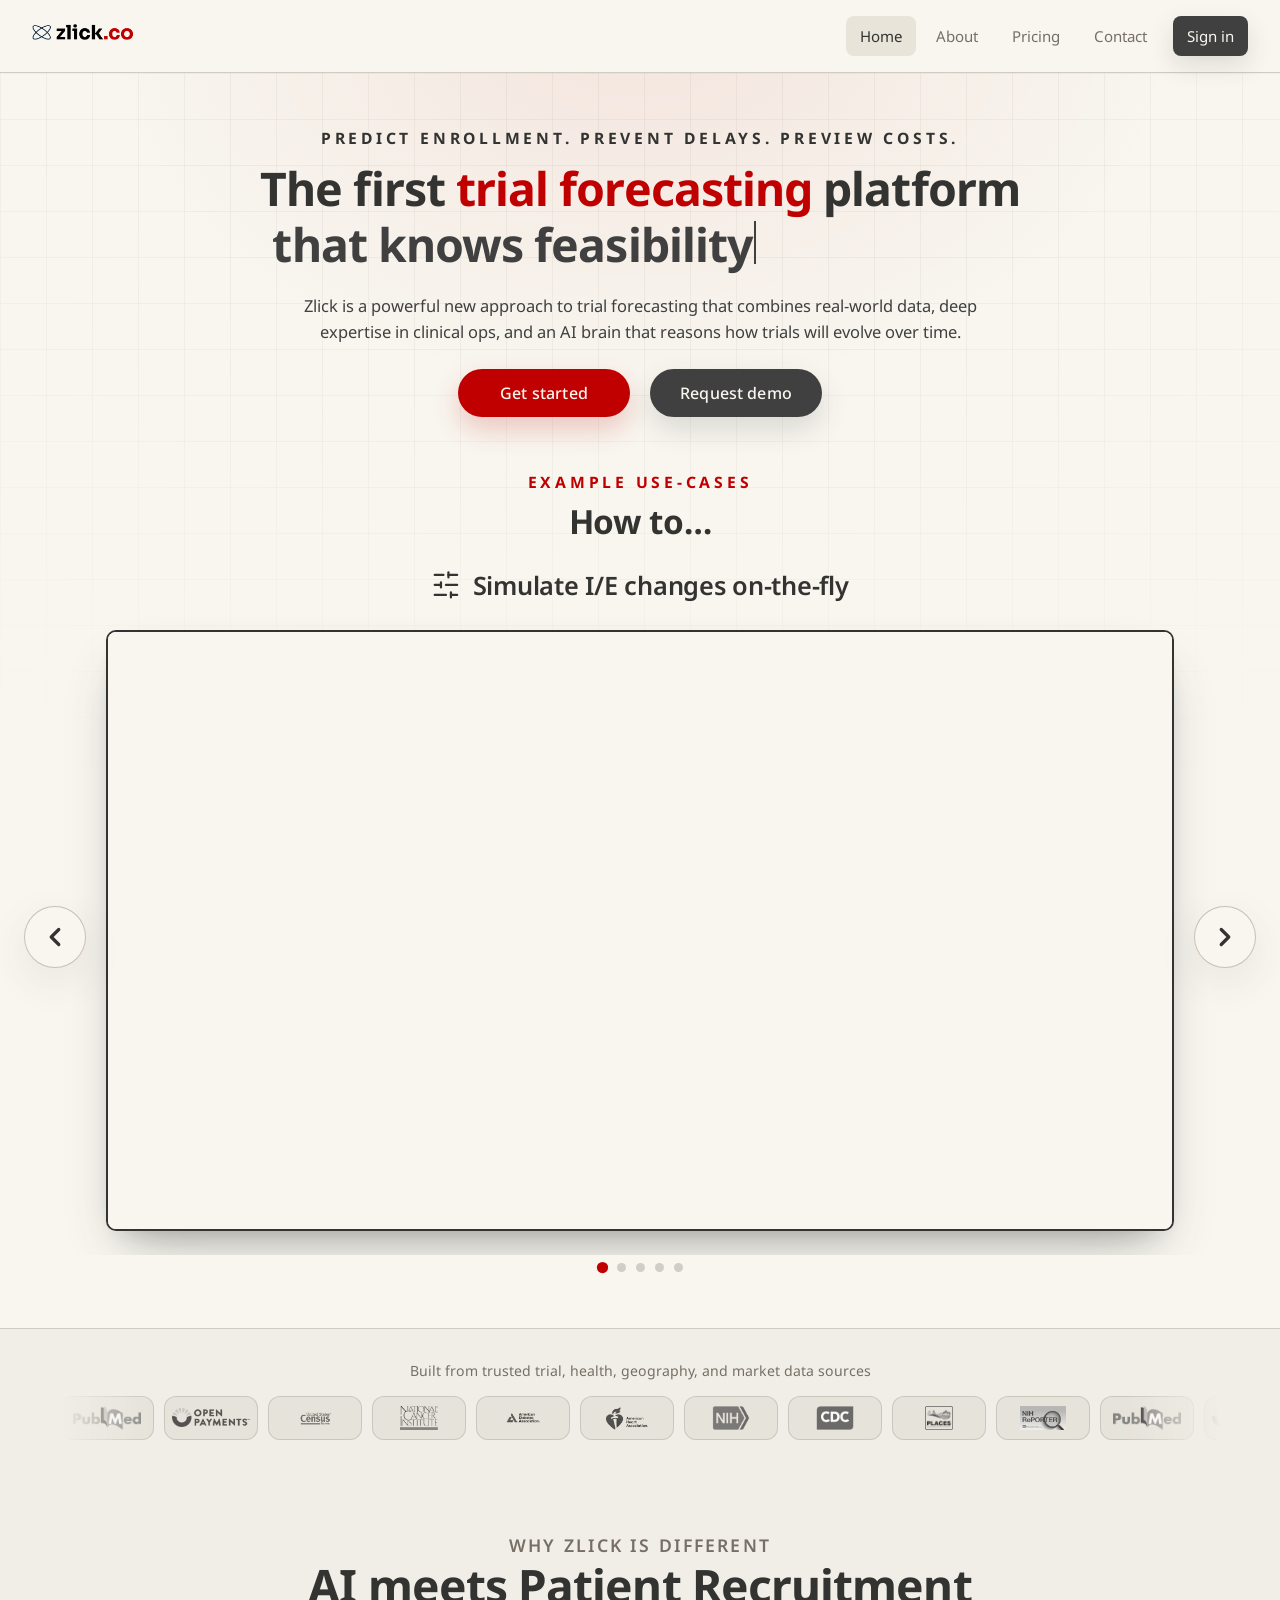
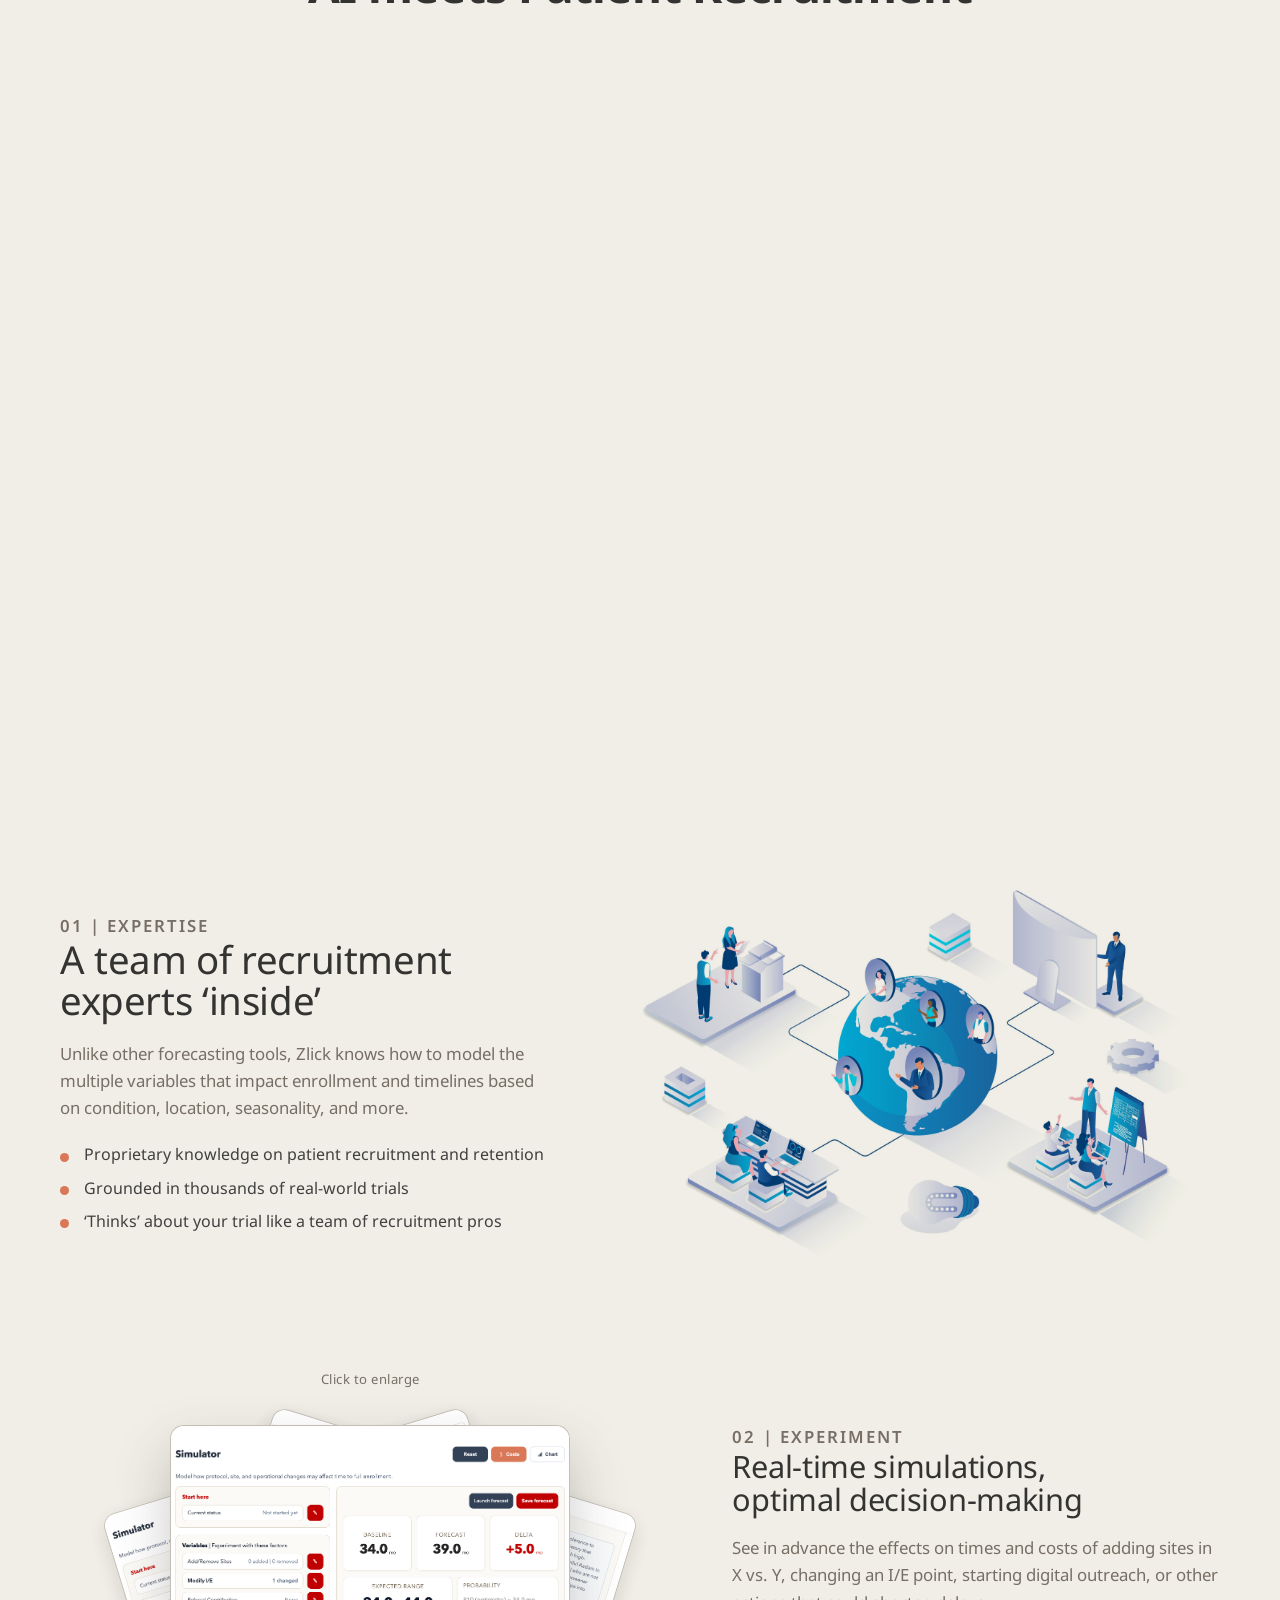
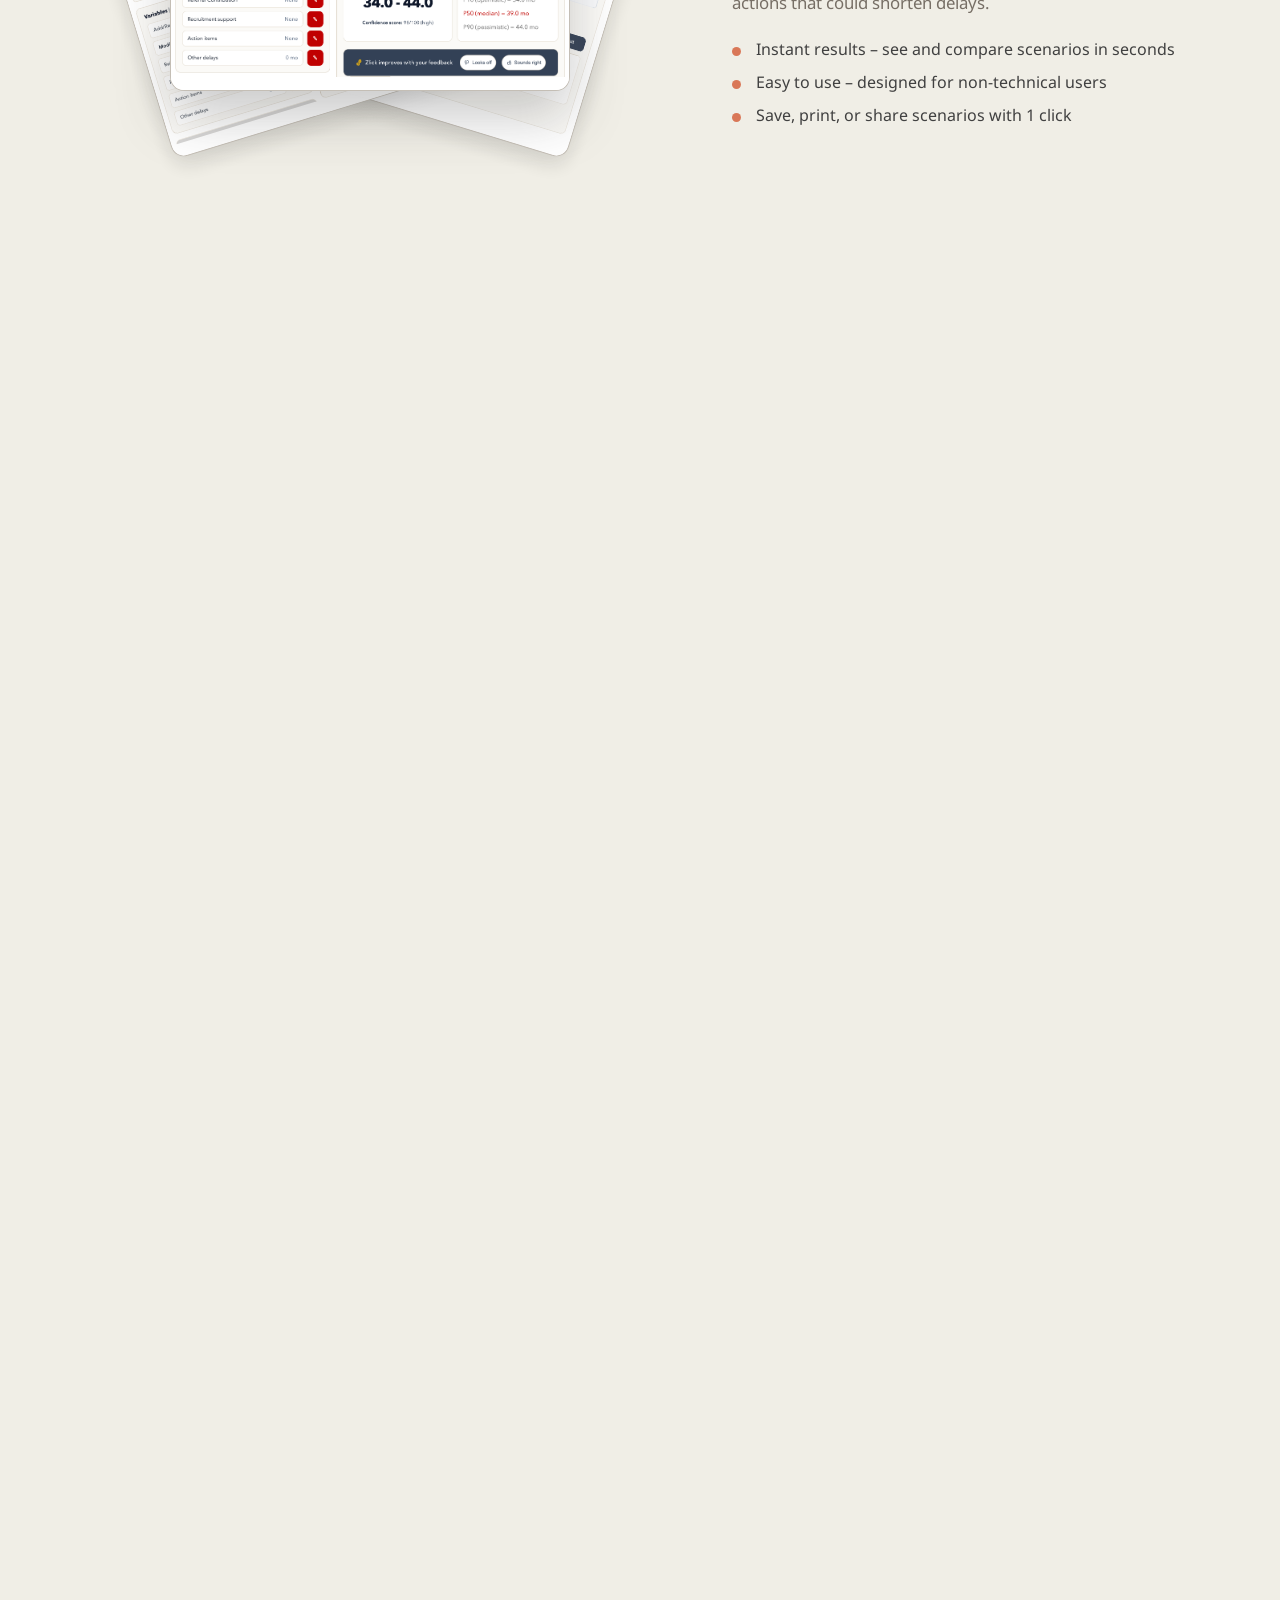
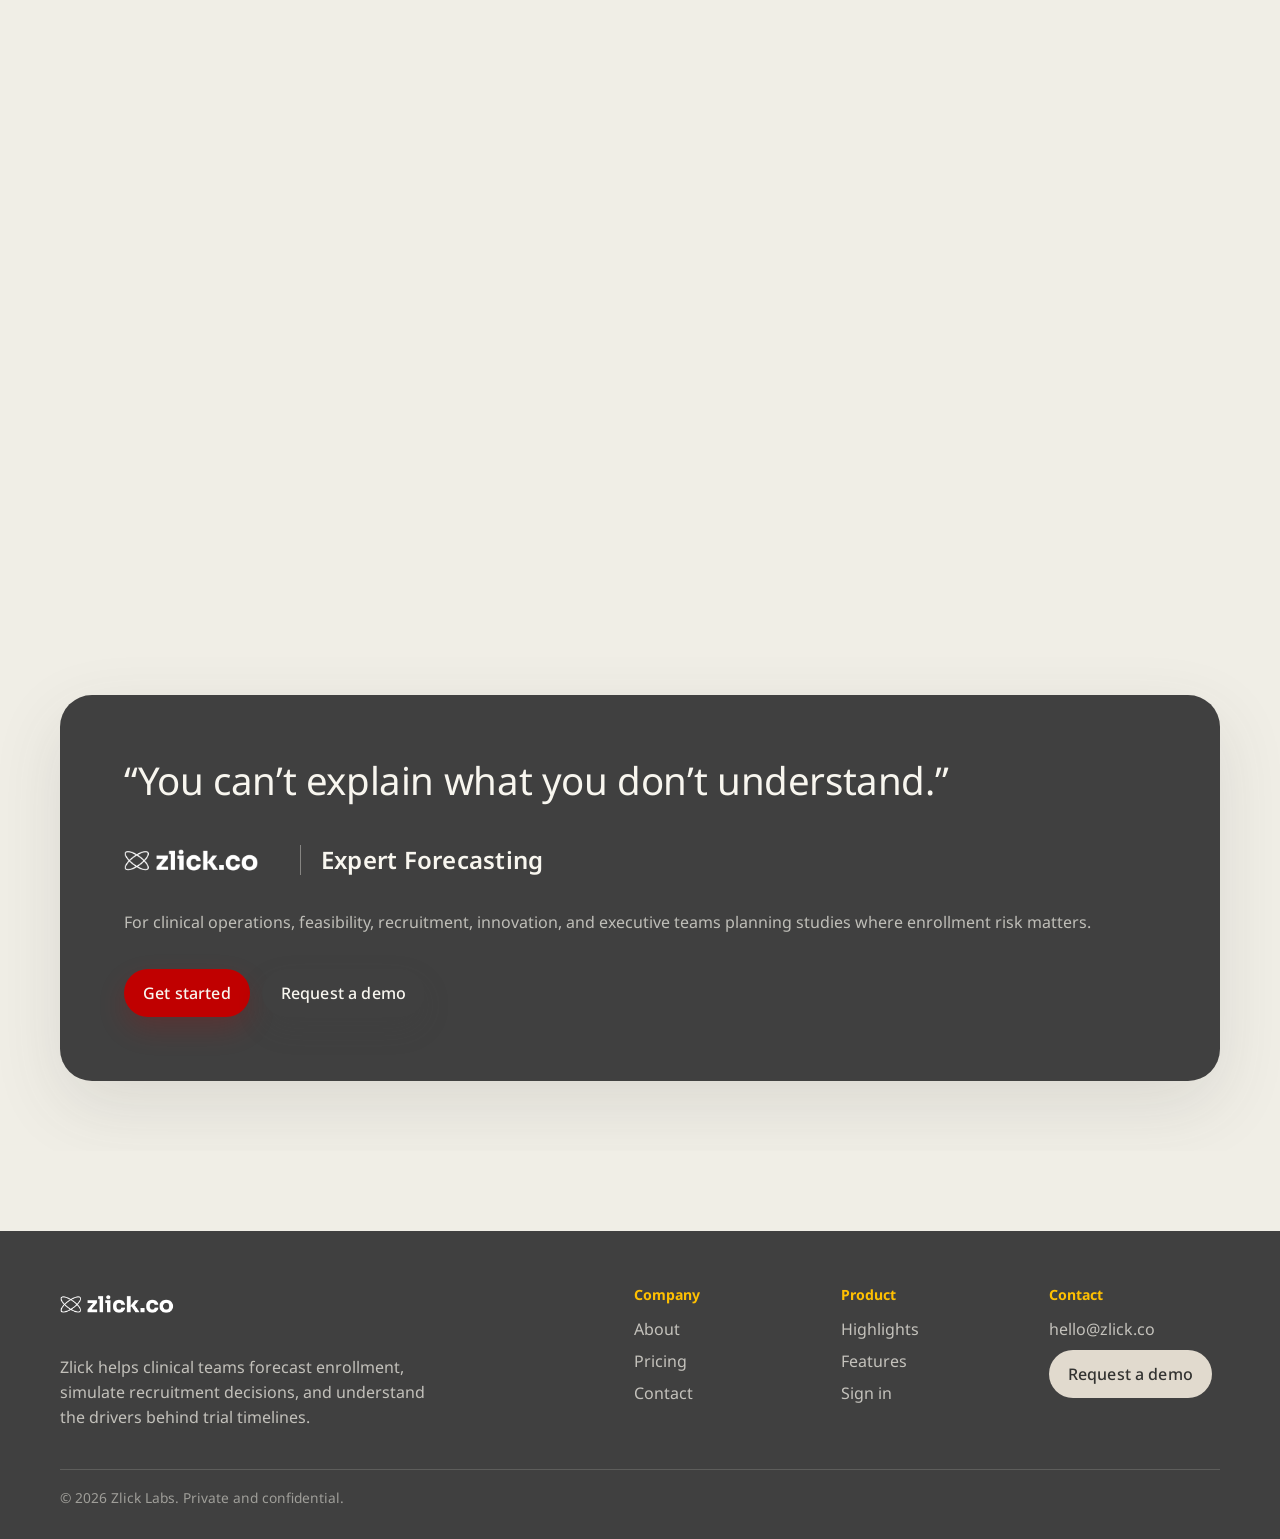
==== design-v2/index.html @ adf654f9 "Hero eyebrow: use dark text instead of crimson Scope the color override to .hero-top .eyebrow so the" ====
<!doctype html>
<html lang="en">
  <head>
    <meta charset="utf-8">
    <meta name="viewport" content="width=device-width, initial-scale=1">
    <title>Zlick | Clinical trial enrollment forecasting</title>
    <meta name="description" content="Zlick forecasts clinical trial enrollment with recruitment expertise, real-world data, AI reasoning, and rich month-by-month simulations.">
    <link rel="icon" type="image/png" href="../zlick-icon.png">
    <link rel="preconnect" href="https://fonts.googleapis.com">
    <link rel="preconnect" href="https://fonts.gstatic.com" crossorigin>
    <link href="https://fonts.googleapis.com/css2?family=Noto+Sans:wght@400;500;600;700&display=swap" rel="stylesheet">
    <link rel="stylesheet" href="styles.css?v=20260629c">
  </head>
  <body>
    <header class="site-header">
      <nav class="nav-shell" aria-label="Main navigation">
        <a class="brand-link" href="index.html" aria-label="Zlick home">
          <img src="../zlick-logo.png" alt="Zlick">
        </a>
        <button class="nav-toggle" type="button" aria-label="Open navigation" aria-expanded="false" data-nav-toggle>
          <span></span><span></span>
        </button>
        <div class="nav-links" data-nav-links>
          <a class="nav-link active" href="index.html">Home</a>
          <a class="nav-link" href="about.html">About</a>
          <a class="nav-link" href="pricing.html">Pricing</a>
          <a class="nav-link" href="contact.html">Contact</a>
          <a class="account-link" href="https://app.zlick.co">Sign in</a>
        </div>
      </nav>
    </header>

    <main class="page">
      <section class="hero">
        <div class="hero-layout">
          <div class="hero-top">
            <p class="eyebrow">Predict enrollment. Prevent delays. Preview costs.</p>
            <h1>
              <span>The first <span class="title-accent">trial forecasting</span> platform</span>
              <span>that knows <span class="type-rotate" data-type-words="feasibility,patient recruitment,site engagement,protocol design,clinical ops" aria-live="polite"></span></span>
            </h1>
            <p class="hero-subtitle">Zlick is a powerful new approach to trial forecasting that combines real-world data, deep expertise in clinical ops, and an AI brain that reasons how trials will evolve over time.</p>
            <div class="hero-actions">
              <a class="button" href="https://app.zlick.co/auth/signup">Get started</a>
              <button class="button button-secondary" type="button" data-open-demo>Request demo</button>
            </div>
          </div>

          <div class="hero-media hero-media--carousel">
            <p class="eyebrow hero-howto-eyebrow">Example use-cases</p>
            <p class="hero-howto">How to&hellip;</p>
            <div class="carousel" data-carousel>
              <button class="carousel-arrow carousel-arrow-prev" type="button" aria-label="Previous use case" data-carousel-prev>
                <svg viewBox="0 0 24 24" fill="none" stroke="currentColor" stroke-width="2" stroke-linecap="round" stroke-linejoin="round" aria-hidden="true"><path d="m15 18-6-6 6-6"></path></svg>
              </button>

              <div class="carousel-track" data-carousel-track>
                <article class="carousel-pane">
                  <h3 class="carousel-pane-title"><svg class="pane-title-icon" viewBox="0 0 24 24" fill="none" stroke="currentColor" stroke-width="1.8" stroke-linecap="round" stroke-linejoin="round" aria-hidden="true"><line x1="21" x2="14" y1="4" y2="4"/><line x1="10" x2="3" y1="4" y2="4"/><line x1="21" x2="12" y1="12" y2="12"/><line x1="8" x2="3" y1="12" y2="12"/><line x1="21" x2="16" y1="20" y2="20"/><line x1="12" x2="3" y1="20" y2="20"/><line x1="14" x2="14" y1="2" y2="6"/><line x1="8" x2="8" y1="10" y2="14"/><line x1="16" x2="16" y1="18" y2="22"/></svg>Simulate I/E changes on-the-fly</h3>
                  <div class="carousel-media carousel-media--filled">
                    <video class="carousel-video" muted loop playsinline preload="none">
                      <source src="../feature-howto-ie.mp4?v=1" type="video/mp4">
                    </video>
                  </div>
                </article>
                <article class="carousel-pane">
                  <h3 class="carousel-pane-title"><svg class="pane-title-icon" viewBox="0 0 24 24" fill="none" stroke="currentColor" stroke-width="1.8" stroke-linecap="round" stroke-linejoin="round" aria-hidden="true"><path d="M16 21v-2a4 4 0 0 0-4-4H6a4 4 0 0 0-4 4v2"/><circle cx="9" cy="7" r="4"/><path d="M22 21v-2a4 4 0 0 0-3-3.87"/><path d="M16 3.13a4 4 0 0 1 0 7.75"/></svg>Predict the eligible patient pool</h3>
                  <div class="carousel-media carousel-media--filled">
                    <video class="carousel-video" muted loop playsinline preload="none">
                      <source src="../feature-howto-patientpool.mp4?v=1" type="video/mp4">
                    </video>
                  </div>
                </article>
                <article class="carousel-pane">
                  <h3 class="carousel-pane-title"><svg class="pane-title-icon" viewBox="0 0 24 24" fill="none" stroke="currentColor" stroke-width="1.8" stroke-linecap="round" stroke-linejoin="round" aria-hidden="true"><circle cx="12" cy="12" r="10"/><path d="M16 8h-6a2 2 0 1 0 0 4h4a2 2 0 1 1 0 4H8"/><path d="M12 18V6"/></svg>Calculate and compare actions by ROI</h3>
                  <div class="carousel-media carousel-media--filled">
                    <video class="carousel-video" muted loop playsinline preload="none">
                      <source src="../feature-howto-roi.mp4?v=1" type="video/mp4">
                    </video>
                  </div>
                </article>
                <article class="carousel-pane">
                  <h3 class="carousel-pane-title"><svg class="pane-title-icon" viewBox="0 0 24 24" fill="none" stroke="currentColor" stroke-width="1.8" stroke-linecap="round" stroke-linejoin="round" aria-hidden="true"><path d="M2 12s3-7 10-7 10 7 10 7-3 7-10 7-10-7-10-7Z"/><circle cx="12" cy="12" r="3"/></svg>See who and where are your closest competitors</h3>
                  <div class="carousel-media carousel-media--filled">
                    <video class="carousel-video" muted loop playsinline preload="none">
                      <source src="../feature-howto-competitors.mp4?v=1" type="video/mp4">
                    </video>
                  </div>
                </article>
                <article class="carousel-pane">
                  <h3 class="carousel-pane-title"><svg class="pane-title-icon" viewBox="0 0 24 24" fill="none" stroke="currentColor" stroke-width="1.8" stroke-linecap="round" stroke-linejoin="round" aria-hidden="true"><path d="M4 14a1 1 0 0 1-.78-1.63l9.9-10.2a.5.5 0 0 1 .86.46l-1.92 6.02A1 1 0 0 0 13 10h7a1 1 0 0 1 .78 1.63l-9.9 10.2a.5.5 0 0 1-.86-.46l1.92-6.02A1 1 0 0 0 11 14z"/></svg>Get recommendations to prevent delays</h3>
                  <div class="carousel-media carousel-media--filled">
                    <video class="carousel-video" muted loop playsinline preload="none">
                      <source src="../feature-howto-recommend.mp4?v=1" type="video/mp4">
                    </video>
                  </div>
                </article>
              </div>

              <button class="carousel-arrow carousel-arrow-next" type="button" aria-label="Next use case" data-carousel-next>
                <svg viewBox="0 0 24 24" fill="none" stroke="currentColor" stroke-width="2" stroke-linecap="round" stroke-linejoin="round" aria-hidden="true"><path d="m9 18 6-6-6-6"></path></svg>
              </button>

              <div class="carousel-dots" role="tablist" aria-label="Use case navigation" data-carousel-dots></div>
            </div>
          </div>
        </div>
      </section>

      <section class="trusted-strip" aria-label="Data sources">
        <p class="trusted-label">Built from trusted trial, health, geography, and market data sources</p>
        <div class="logo-marquee">
          <div class="logo-track">
            <div class="logo-row">
              <div class="logo-item"><img src="../logos/image1.png" alt="Data source logo"></div>
              <div class="logo-item"><img src="../logos/image2.png" alt="Data source logo"></div>
              <div class="logo-item"><img src="../logos/image3.png" alt="Data source logo"></div>
              <div class="logo-item"><img src="../logos/image4.png" alt="Data source logo"></div>
              <div class="logo-item"><img src="../logos/image5.png" alt="Data source logo"></div>
              <div class="logo-item"><img src="../logos/image6.png" alt="Data source logo"></div>
              <div class="logo-item"><img src="../logos/image7.png" alt="Data source logo"></div>
              <div class="logo-item"><img src="../logos/image8.png" alt="Data source logo"></div>
              <div class="logo-item"><img src="../logos/image9.png" alt="Data source logo"></div>
              <div class="logo-item"><img src="../logos/image10.jpeg" alt="Data source logo"></div>
            </div>
            <div class="logo-row" aria-hidden="true">
              <div class="logo-item"><img src="../logos/image1.png" alt=""></div>
              <div class="logo-item"><img src="../logos/image2.png" alt=""></div>
              <div class="logo-item"><img src="../logos/image3.png" alt=""></div>
              <div class="logo-item"><img src="../logos/image4.png" alt=""></div>
              <div class="logo-item"><img src="../logos/image5.png" alt=""></div>
              <div class="logo-item"><img src="../logos/image6.png" alt=""></div>
              <div class="logo-item"><img src="../logos/image7.png" alt=""></div>
              <div class="logo-item"><img src="../logos/image8.png" alt=""></div>
              <div class="logo-item"><img src="../logos/image9.png" alt=""></div>
              <div class="logo-item"><img src="../logos/image10.jpeg" alt=""></div>
            </div>
          </div>
        </div>
      </section>

      <section class="section section-tight" id="highlights">
        <div class="section-heading center" data-reveal>
          <p class="eyebrow">Why Zlick is different</p>
          <h2>AI meets Patient Recruitment</h2>
        </div>
        <div class="highlight-grid">
          <article class="highlight-card" data-reveal>
            <span class="highlight-icon" aria-hidden="true">
              <svg viewBox="0 0 24 24" fill="none" stroke="currentColor" stroke-width="1.8" stroke-linecap="round" stroke-linejoin="round" focusable="false">
                <path d="M16.466 7.5C15.643 4.237 13.952 2 12 2 9.239 2 7 6.477 7 12s2.239 10 5 10c.342 0 .677-.069 1-.2"></path>
                <path d="m15.194 13.707 3.814 1.86-1.86 3.814"></path>
                <path d="M19 15.57c-1.804.885-4.274 1.43-7 1.43-5.523 0-10-2.239-10-5s4.477-5 10-5c4.838 0 8.873 1.718 9.8 4"></path>
              </svg>
            </span>
            <div>
              <h3>Zlick <em>learns</em></h3>
              <p>Zlick looks beyond historical and site data, to learn about all the factors that may influence completion times.</p>
            </div>
          </article>
          <article class="highlight-card" data-reveal>
            <span class="highlight-icon" aria-hidden="true">
              <svg viewBox="0 0 24 24" fill="none" stroke="currentColor" stroke-width="1.8" stroke-linecap="round" stroke-linejoin="round" focusable="false">
                <circle cx="12" cy="12" r="3"></circle>
                <path d="M19.4 15a1.65 1.65 0 0 0 .33 1.82l.06.06a2 2 0 0 1-2.83 2.83l-.06-.06a1.65 1.65 0 0 0-1.82-.33 1.65 1.65 0 0 0-1 1.51V21a2 2 0 0 1-4 0v-.09A1.65 1.65 0 0 0 9 19.4a1.65 1.65 0 0 0-1.82.33l-.06.06a2 2 0 0 1-2.83-2.83l.06-.06a1.65 1.65 0 0 0 .33-1.82 1.65 1.65 0 0 0-1.51-1H3a2 2 0 0 1 0-4h.09A1.65 1.65 0 0 0 4.6 9a1.65 1.65 0 0 0-.33-1.82l-.06-.06a2 2 0 0 1 2.83-2.83l.06.06a1.65 1.65 0 0 0 1.82.33H9a1.65 1.65 0 0 0 1-1.51V3a2 2 0 0 1 4 0v.09a1.65 1.65 0 0 0 1 1.51 1.65 1.65 0 0 0 1.82-.33l.06-.06a2 2 0 0 1 2.83 2.83l-.06.06a1.65 1.65 0 0 0-.33 1.82V9a1.65 1.65 0 0 0 1.51 1H21a2 2 0 0 1 0 4h-.09a1.65 1.65 0 0 0-1.51 1z"></path>
              </svg>
            </span>
            <div>
              <h3>Zlick <em>understands</em></h3>
              <p>Zlick processes the data with ClinOps &#8216;hat and goggles&#8217; for an expert assessment of each trial and its context.</p>
            </div>
          </article>
          <article class="highlight-card" data-reveal>
            <span class="highlight-icon" aria-hidden="true">
              <svg viewBox="0 0 24 24" fill="none" stroke="currentColor" stroke-width="1.8" stroke-linecap="round" stroke-linejoin="round" focusable="false">
                <path d="M12 5a3 3 0 1 0-5.997.125 4 4 0 0 0-2.526 5.77 4 4 0 0 0 .556 6.588A4 4 0 1 0 12 18Z"></path>
                <path d="M12 5a3 3 0 1 1 5.997.125 4 4 0 0 1 2.526 5.77 4 4 0 0 1-.556 6.588A4 4 0 1 1 12 18Z"></path>
                <path d="M15 13a4.5 4.5 0 0 1-3-4 4.5 4.5 0 0 1-3 4"></path>
                <path d="M17.599 6.5a3 3 0 0 0 .399-1.375"></path>
                <path d="M6.003 5.125A3 3 0 0 0 6.401 6.5"></path>
                <path d="M3.477 10.896a4 4 0 0 1 .585-.396"></path>
                <path d="M19.938 10.5a4 4 0 0 1 .585.396"></path>
                <path d="M6 18a4 4 0 0 1-1.967-.516"></path>
                <path d="M19.967 17.484A4 4 0 0 1 18 18"></path>
              </svg>
            </span>
            <div>
              <h3>Zlick <em>reasons</em></h3>
              <p>Zlick reasons about the mechanics of each trial to model how enrollment is most likely play out over time.</p>
            </div>
          </article>
          <article class="highlight-card" data-reveal>
            <span class="highlight-icon" aria-hidden="true">
              <svg viewBox="0 0 24 24" fill="none" stroke="currentColor" stroke-width="1.8" stroke-linecap="round" stroke-linejoin="round" focusable="false">
                <path d="m21.64 3.64-1.28-1.28a1.21 1.21 0 0 0-1.72 0L2.36 18.64a1.21 1.21 0 0 0 0 1.72l1.28 1.28a1.2 1.2 0 0 0 1.72 0L21.64 5.36a1.2 1.2 0 0 0 0-1.72Z"></path>
                <path d="m14 7 3 3"></path>
                <path d="M5 6v4"></path>
                <path d="M19 14v4"></path>
                <path d="M10 2v2"></path>
                <path d="M7 8H3"></path>
                <path d="M21 16h-4"></path>
                <path d="M11 3H9"></path>
              </svg>
            </span>
            <div>
              <h3>Zlick <em>simulates</em></h3>
              <p>See how long a trial will take and compare in advance the impact that different actions could have if implemented.</p>
            </div>
          </article>
        </div>
      </section>

      <section class="section" id="features">
        <div class="section-heading" data-reveal>
          <p class="eyebrow">Platform</p>
          <h2>A forecasting platform built around decisions that clinical ops teams actually make.</h2>
          <p>Zlick represents a new approach to trial forecasting, anchored on a deep understanding of how clinical trials operate in the real world and an AI engine that &#8216;reasons&#8217; how enrollment will evolve month by month.</p>
        </div>

        <div class="feature-stack">
          <article class="feature-row" data-reveal>
            <div class="feature-copy">
              <p class="eyebrow">01 | Expertise</p>
              <h3>A team of recruitment experts &#8216;inside&#8217;</h3>
              <p>Unlike other forecasting tools, Zlick knows how to model the multiple variables that impact enrollment and timelines based on condition, location, seasonality, and more.</p>
              <ul class="feature-list">
                <li>Proprietary knowledge on patient recruitment and retention</li>
                <li>Grounded in thousands of real-world trials</li>
                <li>&#8216;Thinks&#8217; about your trial like a team of recruitment pros</li>
              </ul>
            </div>
            <div class="visual-panel visual-panel--media">
              <img class="feature-media" src="../feature-expertise.jpg?v=2" alt="Isometric illustration of a connected global team around a data platform">
            </div>
          </article>

          <article class="feature-row reverse" data-reveal>
            <div class="feature-copy">
              <p class="eyebrow">02 | Experiment</p>
              <h3 class="feature-title--split">Real-time simulations,<br>optimal decision-making</h3>
              <p>See in advance the effects on times and costs of adding sites in X vs. Y, changing an I/E point, starting digital outreach, or other actions that could shorten delays.</p>
              <ul class="feature-list">
                <li>Instant results &#8211; see and compare scenarios in seconds</li>
                <li>Easy to use &#8211; designed for non-technical users</li>
                <li>Save, print, or share scenarios with 1 click</li>
              </ul>
            </div>
            <div class="visual-panel visual-panel--fan">
              <div class="card-fan" data-card-fan>
                <button class="fan-card" type="button" data-fan-card aria-label="Show forecast results">
                  <img src="../feature-sim-forecast.png?v=1" alt="Simulator forecast results: baseline, forecast, delta and probability range">
                </button>
                <button class="fan-card" type="button" data-fan-card aria-label="Show recruitment support options">
                  <img src="../feature-sim-recruitment.png?v=1" alt="Simulator recruitment-support activities with timing controls">
                </button>
                <button class="fan-card" type="button" data-fan-card aria-label="Show action item impact">
                  <img src="../feature-sim-action.png?v=1" alt="Selected action item with estimated months saved">
                </button>
              </div>
            </div>
          </article>

          <article class="feature-row" data-reveal>
            <div class="feature-copy">
              <p class="eyebrow">03 | Predict</p>
              <h3>More powerful than predictive analytics</h3>
              <p>Zlick reasons deeply about how enrollment is likely to evolve based on all the factors and data collected, then builds bottom-up, month-by-month completion forecasts.</p>
              <ul class="feature-list">
                <li>Unique Reasoning Graph, designed to model enrollment</li>
                <li>Powered by AI and trained in real-world clinical operations</li>
                <li>Clear, explainable results for full transparency</li>
              </ul>
            </div>
            <div class="visual-panel visual-panel--media">
              <img class="feature-media" src="../feature-predict.gif?v=1" alt="Animated visualization of Zlick's enrollment reasoning and forecasting">
            </div>
          </article>

          <article class="feature-row reverse" data-reveal>
            <div class="feature-copy">
              <p class="eyebrow">04 | Cost analysis</p>
              <h3>Evaluate actions based on their ROI</h3>
              <p>Zlick calculates in seconds the economic impact of delays &#8211;or time saved&#8211; that result from your trial&#8217;s setup and interventions.</p>
              <ul class="feature-list">
                <li>Simple user interface &#8211; no integrations or setup required.</li>
                <li>Compare the cost-benefit of implementing X vs. Y vs. Z vs&#8230;</li>
                <li>Compare any chosen scenario vs. not doing anything</li>
              </ul>
            </div>
            <div class="visual-panel visual-panel--fan">
              <div class="card-fan" data-card-fan>
                <button class="fan-card" type="button" data-fan-card aria-label="Show financial impact breakdown">
                  <img src="../feature-cost-financial.png?v=1" alt="Financial impact breakdown: direct costs, time costs, net result and savings vs. doing nothing">
                </button>
                <button class="fan-card" type="button" data-fan-card aria-label="Show enrollment forecast chart">
                  <img src="../feature-cost-chart.png?v=1" alt="Enrollment forecast chart projecting completion against target">
                </button>
              </div>
            </div>
          </article>

          <article class="feature-row" data-reveal>
            <div class="feature-copy">
              <p class="eyebrow">05 | Recommendations</p>
              <h3>Trial-specific ideas to prevent or fix delays</h3>
              <p>Zlick generates detailed action items designed to avoid or shorten trial delays, based on all data collected and deep, real-life patient recruitment expertise.</p>
              <ul class="feature-list">
                <li>Practical and detailed suggestions to improve enrollment</li>
                <li>Measurable results &#8211; see the impact of each action item</li>
                <li>Grounded on thousands of real-life clinical trials</li>
              </ul>
            </div>
            <div class="visual-panel visual-panel--fan">
              <div class="card-fan" data-card-fan>
                <button class="fan-card" type="button" data-fan-card aria-label="Show recommendations overview">
                  <img src="../feature-rec-1.png?v=1" alt="Recommendations: high-priority action items to shorten the trial timeline">
                </button>
                <button class="fan-card" type="button" data-fan-card aria-label="Show eligibility and referral recommendations">
                  <img src="../feature-rec-2.png?v=1" alt="Recommended actions for eligibility pre-screening and referral networks">
                </button>
                <button class="fan-card" type="button" data-fan-card aria-label="Show outreach and site recommendations">
                  <img src="../feature-rec-3.png?v=1" alt="Recommended actions for digital outreach and site performance">
                </button>
              </div>
            </div>
          </article>

          <article class="feature-row reverse" data-reveal>
            <div class="feature-copy">
              <p class="eyebrow">06 | Context</p>
              <h3>Zlick puts together the full picture</h3>
              <p>Zlick knows that many factors influence trial timelines, so it starts by gathering thousands of data points from trusted sources to build complete, canonical views of each trial.</p>
              <ul class="feature-list">
                <li>Insights on competitors, patient pool, sites, etc.</li>
                <li>Rich, downloadable interactive maps, charts, and tables</li>
                <li>All data sources clearly displayed for maximum transparency</li>
              </ul>
            </div>
            <div class="visual-panel visual-panel--fan">
              <div class="card-fan" data-card-fan>
                <button class="fan-card" type="button" data-fan-card aria-label="Show prevalence heatmap">
                  <img src="../feature-map.png?v=3" alt="US county-level condition prevalence heatmap with trial sites">
                </button>
                <button class="fan-card" type="button" data-fan-card aria-label="Show benchmark comparison">
                  <img src="../feature-benchmark.png?v=3" alt="Benchmark comparison of the trial versus peer studies">
                </button>
                <button class="fan-card" type="button" data-fan-card aria-label="Show trial site map">
                  <img src="../feature-sites.png?v=3" alt="Map of the trial sites across the US versus a comparator trial">
                </button>
              </div>
            </div>
          </article>
        </div>
      </section>

      <section class="section-tight">
        <div class="quote-band" data-reveal>
          <p>&#8220;You can&#8217;t explain what you don&#8217;t understand.&#8221;</p>
          <div class="quote-brandline">
            <a class="quote-brand" href="index.html" aria-label="Zlick home"><img src="../zlick-logo.png" alt="Zlick"></a>
            <span class="quote-divider" aria-hidden="true"></span>
            <span class="quote-brandline-text">Expert Forecasting</span>
          </div>
          <span class="quote-sub">For clinical operations, feasibility, recruitment, innovation, and executive teams planning studies where enrollment risk matters.</span>
          <div class="cta-row">
            <a class="button" href="https://app.zlick.co/auth/signup">Get started</a>
            <button class="button button-secondary" type="button" data-open-demo>Request a demo</button>
          </div>
        </div>
      </section>
    </main>

    <footer class="site-footer">
      <div class="footer-inner">
        <div>
          <img class="footer-logo" src="../zlick-logo.png" alt="Zlick">
          <p class="footer-copy">Zlick helps clinical teams forecast enrollment, simulate recruitment decisions, and understand the drivers behind trial timelines.</p>
        </div>
        <div class="footer-col">
          <h3>Company</h3>
          <a href="about.html">About</a>
          <a href="pricing.html">Pricing</a>
          <a href="contact.html">Contact</a>
        </div>
        <div class="footer-col">
          <h3>Product</h3>
          <a href="index.html#highlights">Highlights</a>
          <a href="index.html#features">Features</a>
          <a href="https://app.zlick.co">Sign in</a>
        </div>
        <div class="footer-col">
          <h3>Contact</h3>
          <span>hello@zlick.co</span>
          <button class="button button-soft" type="button" data-open-demo>Request a demo</button>
        </div>
      </div>
      <div class="footer-bottom">© 2026 Zlick Labs. Private and confidential.</div>
    </footer>

    <div class="lightbox" aria-hidden="true" data-lightbox>
      <button class="lightbox-close" type="button" aria-label="Close" data-lightbox-close>&times;</button>
      <img class="lightbox-img" src="" alt="" data-lightbox-img>
    </div>

    <div class="modal" aria-hidden="true" data-demo-modal>
      <div class="modal-card" role="dialog" aria-modal="true" aria-labelledby="demo-title">
        <div class="modal-head">
          <div>
            <h2 id="demo-title">Request a demo</h2>
            <p>Tell us a little about your team and we will follow up.</p>
          </div>
          <button class="modal-close" type="button" aria-label="Close" data-close-demo>×</button>
        </div>
        <div class="modal-body">
          <form class="contact-form" action="https://formspree.io/f/meellwpa" method="POST" data-demo-form>
            <input type="hidden" name="_subject" value="Zlick demo request">
            <div class="field-grid">
              <div class="field"><label for="modal-name">Name</label><input id="modal-name" name="name" required></div>
              <div class="field"><label for="modal-email">Email</label><input id="modal-email" type="email" name="email" required></div>
            </div>
            <div class="field-grid">
              <div class="field"><label for="modal-company">Company</label><input id="modal-company" name="company"></div>
              <div class="field"><label for="modal-topic">Topic</label><select id="modal-topic" name="topic"><option>Demo request</option><option>Product request</option><option>General feedback</option><option>Technical support</option><option>Other</option></select></div>
            </div>
            <div class="field"><label for="modal-message">Message</label><textarea id="modal-message" name="message" placeholder="Share trial type, team size, or what you would like to see."></textarea></div>
            <button class="button" type="submit">Send request</button>
          </form>
        </div>
      </div>
    </div>

    <script src="script.js?v=20260618w"></script>
  </body>
</html>
---- design-v2/styles.css ----
:root {
  --bg: #f0eee6;
  --bg-soft: #e7e2d8;
  --surface: #f8f6ef;
  --surface-strong: #e1dace;
  --ink: #333331;
  --muted: #776f66;
  --line: #c8c0b5;
  --dark: #404040;
  --dark-soft: #5c5954;
  --red: #c00000;
  --red-deep: #980000;
  --clay: #d97757;
  --gold: #ffc000;
  --radius: 18px;
  --radius-small: 12px;
  --shadow: 0 24px 70px rgba(64, 64, 64, 0.12);
  --shadow-soft: 0 14px 40px rgba(64, 64, 64, 0.09);
  --ease-out: cubic-bezier(0.23, 1, 0.32, 1);
  --font-display: "Noto Sans", "Segoe UI", system-ui, sans-serif;
  --font-body: "Noto Sans", "Segoe UI", system-ui, sans-serif;
}

* {
  box-sizing: border-box;
}

html {
  scroll-behavior: smooth;
}

body {
  margin: 0;
  background: var(--bg);
  color: var(--ink);
  font-family: var(--font-body);
  letter-spacing: 0;
  -webkit-font-smoothing: antialiased;
}

body.nav-open {
  overflow: hidden;
}

a {
  color: inherit;
}

button,
input,
select,
textarea {
  font: inherit;
}

.site-header {
  position: sticky;
  top: 0;
  z-index: 20;
  width: 100%;
  border-bottom: 1px solid rgba(193, 187, 178, 0.72);
  background: rgba(248, 246, 239, 0.96);
  backdrop-filter: blur(14px);
}

.nav-shell {
  width: min(1336px, calc(100vw - 64px));
  margin: 0 auto;
  min-height: 72px;
  display: flex;
  align-items: center;
  justify-content: space-between;
  gap: 24px;
}

.brand-link {
  display: inline-flex;
  align-items: center;
  gap: 10px;
  min-width: 0;
  text-decoration: none;
}

.brand-link img {
  width: 118px;
  height: auto;
  display: block;
}

.nav-links {
  display: flex;
  align-items: center;
  justify-content: flex-end;
  gap: 6px;
}

.nav-link,
.account-link {
  display: inline-flex;
  align-items: center;
  justify-content: center;
  min-height: 40px;
  padding: 0 14px;
  border-radius: 8px;
  text-decoration: none;
  color: var(--muted);
  font-size: 0.94rem;
  transition: color 160ms var(--ease-out), background-color 160ms var(--ease-out), transform 160ms var(--ease-out);
}

.nav-link:hover,
.nav-link.active {
  color: var(--ink);
  background: rgba(225, 218, 206, 0.68);
}

.account-link {
  margin-left: 6px;
  background: var(--dark);
  color: var(--surface);
  box-shadow: 0 10px 24px rgba(64, 64, 64, 0.14);
}

.account-link:hover {
  transform: translateY(-1px);
  background: #303030;
}

.nav-toggle {
  display: none;
  width: 42px;
  height: 42px;
  border: 0;
  border-radius: 999px;
  background: var(--dark);
  color: var(--surface);
  cursor: pointer;
}

.nav-toggle span {
  display: block;
  width: 18px;
  height: 2px;
  margin: 4px auto;
  border-radius: 99px;
  background: currentColor;
}

.page {
  overflow: hidden;
}

.section {
  width: min(1160px, calc(100vw - 32px));
  margin: 0 auto;
  padding: 96px 0;
}

.section-tight {
  padding: 70px 0;
}

.eyebrow {
  margin: 0 0 14px;
  color: var(--red);
  font-family: var(--font-body);
  font-weight: 600;
  font-size: 0.78rem;
  letter-spacing: 0.12em;
  text-transform: uppercase;
}

/* Hero top line — larger, heavier, wider tracking */
.hero-top .eyebrow {
  color: var(--ink);
  font-size: 0.98rem;
  font-weight: 700;
  letter-spacing: 0.24em;
}

.hero {
  position: relative;
  width: 100%;
  min-height: min(620px, calc(100dvh - 72px));
  border-bottom: 1px solid rgba(193, 187, 178, 0.72);
  background: var(--surface);
  overflow: hidden;
}

/* Faint analytics grid texture, masked to fade toward the edges */
.hero::before {
  content: "";
  position: absolute;
  inset: 0;
  z-index: 0;
  pointer-events: none;
  background-image:
    linear-gradient(rgba(64, 64, 64, 0.05) 1px, transparent 1px),
    linear-gradient(90deg, rgba(64, 64, 64, 0.05) 1px, transparent 1px);
  background-size: 46px 46px, 46px 46px;
  -webkit-mask-image: radial-gradient(115% 78% at 50% 0%, #000 32%, transparent 82%);
  mask-image: radial-gradient(115% 78% at 50% 0%, #000 32%, transparent 82%);
}

/* Soft brand glow behind the headline */
.hero::after {
  content: "";
  position: absolute;
  inset: 0;
  z-index: 0;
  pointer-events: none;
  background: radial-gradient(68% 48% at 50% -4%, rgba(192, 0, 0, 0.07), transparent 62%);
}

.hero-layout {
  position: relative;
  z-index: 1;
  width: min(1320px, calc(100vw - 64px));
  min-height: inherit;
  margin: 0 auto;
  display: flex;
  flex-direction: column;
  align-items: center;
  padding: 54px 0 56px;
}

.hero-top {
  position: relative;
  z-index: 2;
  max-width: 1140px;
  text-align: center;
  animation: rise-in 640ms var(--ease-out) both;
}

.hero h1 {
  margin: 0;
  font-family: var(--font-display);
  font-size: clamp(1.9rem, 3.8vw, 2.9rem);
  line-height: 1.12;
  font-weight: 700;
  letter-spacing: -0.02em;
}

.hero h1 > span {
  display: block;
  /* keep each line unbroken so the title stays exactly 2 lines on desktop,
     even for the longest rotating word ("Patient Recruitment").
     Use the child combinator so the nested .type-rotate / .type-caret
     spans stay inline rather than inheriting display:block. */
  white-space: nowrap;
}

.hero h1 > span + span {
  margin-top: 0.08em;
  color: var(--dark);
}

.title-accent {
  color: var(--red);
}

.type-rotate {
  color: inherit;
  /* reserve a fixed slot (widest word ~9.55em) and left-align the word so
     "that knows " stays anchored while the typed word/caret change width */
  display: inline-block;
  min-width: 10.2em;
  text-align: left;
  white-space: nowrap;
}

.type-rotate::after {
  content: "";
  display: inline-block;
  width: 0.05em;
  min-width: 2px;
  height: 0.92em;
  margin-left: 0.04em;
  background: currentColor;
  vertical-align: -0.05em;
  animation: type-caret-blink 1s steps(1) infinite;
}

@keyframes type-caret-blink {
  0%, 50% { opacity: 1; }
  50.01%, 100% { opacity: 0; }
}

@media (prefers-reduced-motion: reduce) {
  .type-rotate::after { animation: none; }
}

.hero-subtitle {
  margin: 22px auto 0;
  max-width: 960px;
  color: var(--dark);
  font-size: clamp(1.03rem, 1.2vw, 1.18rem);
  line-height: 1.58;
  text-wrap: balance;
}

.hero-note {
  margin: 18px 0 0;
  max-width: 640px;
  color: var(--muted);
  font-size: 1rem;
  line-height: 1.6;
}

.hero-actions {
  display: flex;
  align-items: center;
  justify-content: center;
  flex-wrap: wrap;
  gap: 20px;
  margin-top: 24px;
}

.hero-actions .button {
  min-width: 172px;
}

.cta-row {
  display: flex;
  align-items: center;
  flex-wrap: wrap;
  gap: 12px;
  margin-top: 34px;
}

.button {
  display: inline-flex;
  align-items: center;
  justify-content: center;
  min-height: 48px;
  padding: 0 19px;
  border: 0;
  border-radius: 999px;
  color: var(--surface);
  background: var(--red);
  text-decoration: none;
  font-weight: 500;
  letter-spacing: 0.01em;
  box-shadow: 0 12px 28px rgba(192, 0, 0, 0.2);
  cursor: pointer;
  transition: transform 160ms var(--ease-out), box-shadow 160ms var(--ease-out), background-color 160ms var(--ease-out);
}

.button:hover {
  transform: translateY(-1px);
  background: var(--red-deep);
  box-shadow: 0 16px 32px rgba(192, 0, 0, 0.24);
}

.button:active {
  transform: scale(0.98);
}

.button-secondary {
  color: var(--surface);
  background: var(--dark);
  box-shadow: 0 12px 28px rgba(64, 64, 64, 0.16);
}

.button-secondary:hover {
  background: #303030;
  box-shadow: 0 16px 32px rgba(64, 64, 64, 0.19);
}

.button-soft {
  color: var(--ink);
  background: var(--surface-strong);
  box-shadow: none;
}

.button-soft:hover {
  color: var(--surface);
  background: var(--dark);
}

.hero-media {
  position: relative;
  z-index: 1;
  width: min(100%, 1200px);
  margin-top: 54px;
  animation: rise-in 820ms var(--ease-out) 120ms both;
}

.hero-video-frame {
  position: relative;
  width: 100%;
  aspect-ratio: 16 / 9;
  border: 5px solid #ffffff;
  border-radius: 16px;
  overflow: hidden;
  background: #ffffff;
  box-shadow:
    0 0 0 1px rgba(64, 64, 64, 0.16),
    0 18px 40px -12px rgba(64, 64, 64, 0.30),
    0 48px 90px -32px rgba(64, 64, 64, 0.42);
  animation: float-y 7s ease-in-out infinite;
}

.hero-video-frame.is-playing {
  animation: none;
}

.hero-video {
  display: block;
  position: absolute;
  inset: 0;
  width: 100%;
  height: 100%;
  object-fit: cover;
}

.hero-poster {
  position: absolute;
  inset: 0;
  z-index: 2;
  width: 100%;
  height: 100%;
  object-fit: contain;
  background: #ffffff;
  transition: opacity 260ms var(--ease-out);
}

.hero-play {
  position: absolute;
  top: 50%;
  left: 50%;
  transform: translate(-50%, -50%);
  z-index: 3;
  display: inline-flex;
  align-items: center;
  justify-content: center;
  width: 92px;
  height: 92px;
  padding: 0;
  border: 0;
  border-radius: 50%;
  color: #ffffff;
  background: var(--red);
  box-shadow: 0 16px 36px rgba(192, 0, 0, 0.34);
  cursor: pointer;
  transition: transform 180ms var(--ease-out), background-color 180ms var(--ease-out), box-shadow 180ms var(--ease-out), opacity 220ms var(--ease-out);
}

.hero-play svg {
  width: 38px;
  height: 38px;
  margin-left: 4px;
}

.hero-play:hover {
  transform: translate(-50%, -50%) scale(1.06);
  background: var(--red-deep);
  box-shadow: 0 20px 44px rgba(192, 0, 0, 0.4);
}

.hero-play:active {
  transform: translate(-50%, -50%) scale(0.97);
}

.hero-video-frame.is-playing .hero-poster,
.hero-video-frame.is-playing .hero-play {
  opacity: 0;
  pointer-events: none;
}

@keyframes float-y {
  0%,
  100% {
    transform: translateY(0);
  }
  50% {
    transform: translateY(-12px);
  }
}

.trusted-strip {
  width: min(1160px, calc(100vw - 32px));
  margin: 0 auto;
  padding: 32px 0 4px;
}

.trusted-label {
  margin: 0 0 16px;
  text-align: center;
  color: var(--muted);
  font-size: 0.88rem;
}

.logo-marquee {
  overflow: hidden;
  mask-image: linear-gradient(to right, transparent, black 8%, black 92%, transparent);
  -webkit-mask-image: linear-gradient(to right, transparent, black 8%, black 92%, transparent);
}

.logo-track {
  display: flex;
  width: max-content;
  gap: 10px;
  animation: marquee 36s linear infinite;
}

/* pause the marquee on hover so a logo can be inspected */
.logo-marquee:hover .logo-track {
  animation-play-state: paused;
}

.logo-row {
  display: flex;
  gap: 10px;
}

.logo-item {
  width: 94px;
  height: 44px;
  display: flex;
  align-items: center;
  justify-content: center;
  padding: 7px 10px;
  border: 1px solid rgba(193, 187, 178, 0.72);
  border-radius: 12px;
  background: rgba(227, 223, 214, 0.75);
}

.logo-item img {
  max-width: 78px;
  max-height: 24px;
  width: auto;
  height: auto;
  object-fit: contain;
  filter: grayscale(1) contrast(1.04);
  opacity: 0.82;
  transition: filter 220ms var(--ease-out), opacity 220ms var(--ease-out);
}

.logo-item:hover img {
  filter: grayscale(0) contrast(1);
  opacity: 1;
}

.section-heading {
  max-width: 760px;
  margin-bottom: 34px;
}

.section-heading.center {
  margin-left: auto;
  margin-right: auto;
  text-align: center;
}

.section-heading h2,
.page-hero h1 {
  margin: 0;
  font-family: var(--font-display);
  font-weight: 400;
  font-size: clamp(2.2rem, 4vw, 4rem);
  line-height: 1.05;
  letter-spacing: -0.01em;
  text-wrap: balance;
}

.section-heading p,
.page-hero p {
  margin: 18px 0 0;
  color: var(--muted);
  font-size: 1.1rem;
  line-height: 1.58;
}

/* Match the hero headline treatment */
#highlights .section-heading {
  max-width: none;
}

#highlights .section-heading h2 {
  font-weight: 700;
  font-size: clamp(1.9rem, 3.6vw, 3.1rem);
  line-height: 1.12;
  letter-spacing: -0.02em;
  white-space: nowrap;
}

/* Keep the Platform title to 4 lines max */
#features .section-heading {
  max-width: 820px;
}

#features .section-heading h2 {
  font-size: clamp(2rem, 3.6vw, 3.5rem);
}

.highlight-grid {
  display: grid;
  grid-template-columns: repeat(4, minmax(0, 1fr));
  gap: 14px;
  align-items: stretch;
}

.highlight-card {
  min-height: 320px;
  display: flex;
  flex-direction: column;
  justify-content: flex-start;
  padding: 28px;
  border: 1px solid rgba(193, 187, 178, 0.88);
  border-radius: var(--radius);
  background: var(--surface);
  box-shadow: var(--shadow-soft);
  transition: transform 180ms var(--ease-out), box-shadow 180ms var(--ease-out), border-color 180ms var(--ease-out);
}

.highlight-card:hover {
  transform: translateY(-4px);
  border-color: rgba(217, 119, 87, 0.55);
  box-shadow: 0 24px 60px rgba(64, 64, 64, 0.13);
}

.highlight-icon {
  width: 48px;
  height: 48px;
  display: inline-flex;
  align-items: center;
  justify-content: center;
  border-radius: 14px;
  background: rgba(217, 119, 87, 0.14);
  color: var(--red);
}

.highlight-icon svg {
  width: 26px;
  height: 26px;
}

.highlight-card h3 {
  margin: 38px 0 0;
  font-family: var(--font-display);
  font-weight: 500;
  font-size: 1.42rem;
  line-height: 1.12;
}

.highlight-card h3 em {
  font-style: italic;
  font-weight: 700;
}

.highlight-card p {
  margin: 30px 0 0;
  color: var(--muted);
  line-height: 1.52;
  font-size: 0.98rem;
}

/* Use-case carousel */
/* Hero use-case carousel (light theme) */
.hero-media--carousel {
  width: 100%;
  max-width: none;
}

.hero-howto-eyebrow {
  margin: 0 0 10px;
  text-align: center;
  font-size: 0.98rem;
  font-weight: 700;
  letter-spacing: 0.24em;
}

.hero-howto {
  margin: 0 0 18px;
  text-align: center;
  font-family: var(--font-display);
  font-weight: 700;
  font-size: clamp(1.6rem, 2.6vw, 2.2rem);
  line-height: 1.12;
  letter-spacing: -0.01em;
  color: var(--ink);
}

.carousel {
  position: relative;
  width: min(1320px, calc(100vw - 64px));
  margin: 8px auto 0;
}

.carousel-track {
  display: flex;
  gap: 28px;
  overflow-x: auto;
  overflow-y: hidden;
  scroll-snap-type: x proximity;
  scrollbar-width: none;
  -ms-overflow-style: none;
  padding: 12px 4px 24px;
}

.carousel-track::-webkit-scrollbar {
  display: none;
}

.carousel-pane {
  flex: 0 0 auto;
  width: 100%;
  scroll-snap-align: center;
  display: flex;
  flex-direction: column;
}

.carousel-pane-title {
  margin: 0 0 30px;
  font-family: var(--font-display);
  font-weight: 600;
  font-size: clamp(1.26rem, 1.98vw, 1.8rem);
  line-height: 1.14;
  letter-spacing: -0.01em;
  text-align: center;
  color: var(--ink);
}

/* Unified line-icon set (inline SVG, consistent grid + stroke) */
.pane-title-icon {
  width: 1.18em;
  height: 1.18em;
  flex: none;
  vertical-align: -0.2em;
  margin-right: 0.45em;
  color: var(--ink);
}

.carousel-media {
  display: flex;
  align-items: center;
  justify-content: center;
  width: min(1240px, calc(100% - 140px));
  margin: 0 auto;
  aspect-ratio: 16 / 9;
  border: 2px solid var(--ink);
  border-radius: 10px;
  background: var(--surface);
  /* soft, layered drop shadow so the clip appears to float above the page */
  box-shadow:
    0 26px 50px -20px rgba(64, 64, 64, 0.45),
    0 10px 24px -16px rgba(64, 64, 64, 0.32);
}

.carousel-media-label {
  color: var(--muted);
  font-size: 0.9rem;
  letter-spacing: 0.04em;
  text-transform: uppercase;
}

.carousel-media--filled {
  background: #ffffff;
  overflow: hidden;
}

.carousel-video {
  width: 100%;
  height: 100%;
  object-fit: contain;
  display: block;
  background: var(--surface);
}

.carousel-arrow {
  position: absolute;
  top: calc(50% + 22px);
  transform: translateY(-50%);
  z-index: 3;
  width: 62px;
  height: 62px;
  display: inline-flex;
  align-items: center;
  justify-content: center;
  border: 1px solid rgba(193, 187, 178, 0.9);
  border-radius: 50%;
  background: var(--surface);
  color: var(--ink);
  box-shadow: var(--shadow-soft);
  cursor: pointer;
  transition: transform 160ms var(--ease-out), background-color 160ms var(--ease-out), color 160ms var(--ease-out);
}

.carousel-arrow svg {
  width: 30px;
  height: 30px;
  stroke-width: 2.6;
}

.carousel-arrow:hover {
  background: var(--dark);
  color: var(--surface);
}

.carousel-arrow:active {
  transform: translateY(-50%) scale(0.94);
}

.carousel-arrow-prev {
  left: -8px;
}

.carousel-arrow-next {
  right: -8px;
}

.carousel-dots {
  display: flex;
  justify-content: center;
  gap: 10px;
  margin-top: 8px;
}

.carousel-dot {
  width: 9px;
  height: 9px;
  padding: 0;
  border: 0;
  border-radius: 50%;
  background: rgba(64, 64, 64, 0.22);
  cursor: pointer;
  transition: background-color 200ms var(--ease-out), transform 200ms var(--ease-out);
}

.carousel-dot.is-active {
  background: var(--red);
  transform: scale(1.25);
}

.feature-stack {
  display: grid;
  gap: 86px;
}

.feature-row {
  display: grid;
  grid-template-columns: minmax(0, 0.88fr) minmax(0, 1.12fr);
  gap: 52px;
  align-items: center;
}

.feature-row.reverse {
  grid-template-columns: minmax(0, 1.12fr) minmax(0, 0.88fr);
}

.feature-row.reverse .feature-copy {
  order: 2;
}

/* Give row 4 (Experiment) a wider copy column so its two-line title fits */
@media (min-width: 981px) {
  #features .feature-row:nth-of-type(4) {
    grid-template-columns: minmax(0, 1fr) minmax(0, 1fr);
  }
}

.feature-copy h3 {
  margin: 0;
  max-width: 620px;
  font-family: var(--font-display);
  font-weight: 400;
  font-size: clamp(1.9rem, 3vw, 3rem);
  line-height: 1.08;
  letter-spacing: -0.01em;
  text-wrap: balance;
}

/* Feature #2: title is hard-split at the comma; size it down so each half
   fits the (narrower) copy column on one line across the 2-column range. */
.feature-copy h3.feature-title--split {
  font-size: clamp(1.7rem, 2.4vw, 2.6rem);
  text-wrap: nowrap;
}

.feature-copy p {
  margin: 18px 0 0;
  max-width: 620px;
  color: var(--muted);
  font-size: 1.05rem;
  line-height: 1.62;
}

.feature-list {
  display: grid;
  gap: 10px;
  margin: 22px 0 0;
  padding: 0;
  list-style: none;
}

.feature-list li {
  position: relative;
  padding-left: 24px;
  color: var(--dark);
  line-height: 1.45;
}

.feature-list li::before {
  content: "";
  position: absolute;
  left: 0;
  top: 0.58em;
  width: 9px;
  height: 9px;
  border-radius: 999px;
  background: var(--clay);
}

.visual-panel {
  min-height: 420px;
  border: 1px solid rgba(193, 187, 178, 0.88);
  border-radius: 28px;
  background:
    linear-gradient(145deg, rgba(248, 246, 239, 0.92), rgba(225, 218, 206, 0.9)),
    var(--surface-strong);
  box-shadow: var(--shadow-soft);
  overflow: hidden;
  position: relative;
}

.visual-panel.dark {
  background:
    radial-gradient(circle at 16% 16%, rgba(255, 192, 0, 0.18), transparent 25%),
    radial-gradient(circle at 86% 22%, rgba(217, 119, 87, 0.22), transparent 28%),
    var(--dark);
  color: var(--surface);
}

/* Bare media panel (illustration / gif) */
.visual-panel--media {
  min-height: 0;
  border: none;
  background: var(--bg);
  box-shadow: none;
  border-radius: 0;
  overflow: visible;
  display: flex;
  align-items: center;
  justify-content: center;
}

.feature-media {
  display: block;
  width: 100%;
  height: auto;
  mix-blend-mode: multiply;
}

/* Clickable image fan */
.visual-panel--fan {
  min-height: 420px;
  border: none;
  background: none;
  box-shadow: none;
  border-radius: 0;
  overflow: visible;
}

.card-fan {
  position: absolute;
  inset: 0;
  display: flex;
  align-items: center;
  justify-content: center;
  padding: 30px;
}

.fan-card {
  position: absolute;
  width: min(76%, 400px);
  aspect-ratio: 3 / 2;
  padding: 0;
  border: 1px solid rgba(193, 187, 178, 0.95);
  border-radius: 14px;
  background: #ffffff;
  overflow: hidden;
  cursor: pointer;
  transform-origin: bottom center;
  box-shadow: 0 8px 22px rgba(64, 64, 64, 0.16);
  transition: transform 320ms var(--ease-out), box-shadow 320ms var(--ease-out), opacity 320ms var(--ease-out);
}

.fan-card img {
  display: block;
  width: 100%;
  height: 100%;
  object-fit: contain;
  background: #ffffff;
}

/* Fanned out from a bottom pivot so each card has a large, clickable area */
.fan-card.is-front {
  transform: rotate(0deg) translateY(-8px) scale(1);
  box-shadow: 0 26px 54px rgba(64, 64, 64, 0.28);
}

.fan-card.is-back-1 {
  transform: rotate(-17deg) translateX(-14px) scale(0.95);
  opacity: 0.98;
}

.fan-card.is-back-2 {
  transform: rotate(17deg) translateX(14px) scale(0.95);
  opacity: 0.98;
}

.fan-card.is-back-1:hover {
  transform: rotate(-12deg) translateX(-14px) scale(0.98);
  box-shadow: 0 18px 40px rgba(64, 64, 64, 0.24);
}

.fan-card.is-back-2:hover {
  transform: rotate(12deg) translateX(14px) scale(0.98);
  box-shadow: 0 18px 40px rgba(64, 64, 64, 0.24);
}

.mock-browser {
  position: absolute;
  inset: 28px;
  border: 1px solid rgba(193, 187, 178, 0.72);
  border-radius: 20px;
  background: rgba(248, 246, 239, 0.9);
  overflow: hidden;
}

.mock-browser.dark {
  border-color: rgba(240, 238, 230, 0.18);
  background: rgba(30, 30, 30, 0.78);
}

.mock-topbar {
  height: 44px;
  display: flex;
  align-items: center;
  gap: 7px;
  padding: 0 16px;
  border-bottom: 1px solid rgba(193, 187, 178, 0.6);
}

.mock-topbar span {
  width: 9px;
  height: 9px;
  border-radius: 999px;
  background: var(--line);
}

.mock-content {
  padding: 22px;
}

.graph {
  position: relative;
  min-height: 300px;
}

.graph-node {
  position: absolute;
  min-width: 120px;
  padding: 12px 13px;
  border: 1px solid rgba(193, 187, 178, 0.85);
  border-radius: 16px;
  background: var(--surface);
  color: var(--dark);
  font-size: 0.82rem;
  box-shadow: 0 12px 32px rgba(64, 64, 64, 0.1);
}

.graph-node strong {
  display: block;
  margin-bottom: 4px;
  font-size: 0.92rem;
}

.graph-node.one { top: 6px; left: 0; }
.graph-node.two { top: 70px; right: 4px; }
.graph-node.three { top: 178px; left: 18px; }
.graph-node.four { bottom: 0; right: 38px; }

.graph-line {
  position: absolute;
  inset: 68px 90px 70px 96px;
  border: 1px solid rgba(217, 119, 87, 0.55);
  border-radius: 999px;
  transform: rotate(-11deg);
}

.sim-panel {
  display: grid;
  gap: 14px;
}

.sim-row {
  display: grid;
  grid-template-columns: 1fr auto;
  align-items: center;
  gap: 18px;
  padding: 15px;
  border-radius: 15px;
  background: rgba(248, 246, 239, 0.88);
  border: 1px solid rgba(193, 187, 178, 0.68);
}

.sim-bar {
  height: 9px;
  border-radius: 999px;
  background: rgba(193, 187, 178, 0.6);
  overflow: hidden;
}

.sim-bar span {
  display: block;
  height: 100%;
  border-radius: inherit;
  background: var(--clay);
}

.quote-band {
  width: min(1160px, calc(100vw - 32px));
  margin: 0 auto;
  padding: 64px;
  border-radius: 32px;
  background: var(--dark);
  color: var(--surface);
  box-shadow: var(--shadow);
}

.quote-brandline {
  display: flex;
  align-items: center;
  gap: 20px;
  margin-top: 30px;
}

.quote-brand {
  display: inline-flex;
  align-items: center;
}

.quote-brand img {
  width: 156px;
  height: auto;
  display: block;
  /* logo PNG has uneven internal padding (content center ~40% of height);
     nudge down so the wordmark sits on the same line as the adjacent text */
  transform: translateY(5.5px);
  filter: brightness(0) invert(1);
}

.quote-divider {
  width: 1px;
  height: 30px;
  background: rgba(240, 238, 230, 0.4);
}

.quote-brandline-text {
  font-family: var(--font-display);
  font-weight: 600;
  font-size: 1.5rem;
  line-height: 1;
  letter-spacing: 0.01em;
  color: var(--surface);
}

.quote-band p {
  margin: 0;
  font-family: var(--font-display);
  font-weight: 400;
  font-size: clamp(1.5rem, 3vw, 2.7rem);
  line-height: 1.12;
  letter-spacing: -0.01em;
  white-space: nowrap;
}

@media (max-width: 720px) {
  .quote-band p {
    white-space: normal;
  }
}

.quote-sub {
  display: block;
  margin-top: 22px;
  color: rgba(240, 238, 230, 0.72);
  font-size: 1rem;
  line-height: 1.55;
}

.page-hero {
  width: min(960px, calc(100vw - 32px));
  margin: 0 auto;
  padding: 92px 0 52px;
  text-align: center;
}

.split-panel {
  display: grid;
  grid-template-columns: minmax(0, 0.9fr) minmax(0, 1.1fr);
  gap: 42px;
  align-items: start;
}

.copy-panel,
.form-panel,
.pricing-card {
  border: 1px solid rgba(193, 187, 178, 0.88);
  border-radius: 24px;
  background: var(--surface);
  box-shadow: var(--shadow-soft);
}

.copy-panel {
  padding: 34px;
}

.copy-panel h2 {
  margin: 0;
  font-size: 1.7rem;
  line-height: 1.1;
}

.copy-panel p {
  color: var(--muted);
  line-height: 1.6;
}

.pricing-grid {
  display: grid;
  grid-template-columns: repeat(3, minmax(0, 1fr));
  gap: 16px;
}

.pricing-card {
  padding: 28px;
}

.pricing-card.featured {
  border-color: rgba(192, 0, 0, 0.32);
  transform: translateY(-14px);
}

.pricing-card h2 {
  margin: 0;
  font-size: 1.6rem;
}

.price {
  margin: 18px 0 0;
  font-size: 2rem;
  font-weight: 800;
}

.pricing-card p {
  color: var(--muted);
  line-height: 1.5;
}

.pricing-card ul,
.addon-grid {
  margin: 22px 0 0;
  padding: 0;
  list-style: none;
}

.pricing-card li {
  padding: 11px 0;
  border-top: 1px solid rgba(193, 187, 178, 0.72);
  color: var(--dark);
}

.addon-panel {
  margin-top: 28px;
  padding: 30px;
  border: 1px solid rgba(193, 187, 178, 0.88);
  border-radius: 24px;
  background: var(--surface-strong);
}

.addon-panel h2 {
  margin: 0;
}

.addon-grid {
  display: grid;
  grid-template-columns: repeat(3, minmax(0, 1fr));
  gap: 10px 24px;
}

.addon-grid li {
  color: var(--dark);
  line-height: 1.42;
}

.form-panel {
  padding: 30px;
}

.contact-form {
  display: grid;
  gap: 14px;
}

.field-grid {
  display: grid;
  grid-template-columns: 1fr 1fr;
  gap: 14px;
}

.field {
  display: grid;
  gap: 7px;
}

.field label {
  color: var(--dark);
  font-size: 0.88rem;
  font-weight: 650;
}

.field input,
.field select,
.field textarea {
  width: 100%;
  border: 1px solid rgba(193, 187, 178, 0.92);
  border-radius: 13px;
  background: rgba(248, 246, 239, 0.88);
  color: var(--ink);
  padding: 12px 13px;
  outline: none;
  transition: border-color 160ms var(--ease-out), box-shadow 160ms var(--ease-out), background-color 160ms var(--ease-out);
}

.field textarea {
  min-height: 150px;
  resize: vertical;
  line-height: 1.5;
}

.field input:focus,
.field select:focus,
.field textarea:focus {
  border-color: rgba(217, 119, 87, 0.75);
  box-shadow: 0 0 0 4px rgba(217, 119, 87, 0.13);
  background: var(--surface);
}

.site-footer {
  margin-top: 80px;
  padding: 54px 24px 32px;
  background: var(--dark);
  color: var(--surface);
}

.footer-inner {
  width: min(1160px, calc(100vw - 32px));
  margin: 0 auto;
  display: grid;
  grid-template-columns: minmax(0, 1.1fr) repeat(3, minmax(140px, 0.35fr));
  gap: 36px;
}

.footer-logo {
  width: 132px;
  filter: brightness(0) invert(1);
}

.footer-copy {
  margin: 18px 0 0;
  max-width: 390px;
  color: rgba(240, 238, 230, 0.74);
  line-height: 1.55;
}

.footer-col h3 {
  margin: 0 0 14px;
  font-size: 0.88rem;
  color: var(--gold);
}

.footer-col a,
.footer-col span {
  display: block;
  margin: 10px 0;
  color: rgba(240, 238, 230, 0.75);
  text-decoration: none;
}

.footer-col a {
  width: fit-content;
  transition: color 160ms var(--ease-out), transform 160ms var(--ease-out);
}

.footer-col a:hover {
  color: var(--surface);
  transform: translateX(3px);
}

/* ---- Micro-interactions & accessibility ---- */
.nav-link:hover {
  transform: translateY(-1px);
}

/* Clear, branded focus ring for keyboard users (removed for mouse via :focus-visible) */
a:focus-visible,
button:focus-visible,
.button:focus-visible,
[data-fan-card]:focus-visible,
.carousel-arrow:focus-visible,
.carousel-dot:focus-visible {
  outline: 2px solid var(--red);
  outline-offset: 3px;
  border-radius: 8px;
}

.footer-bottom {
  width: min(1160px, calc(100vw - 32px));
  margin: 40px auto 0;
  padding-top: 18px;
  border-top: 1px solid rgba(240, 238, 230, 0.16);
  color: rgba(240, 238, 230, 0.54);
  font-size: 0.86rem;
}

.modal {
  position: fixed;
  inset: 0;
  z-index: 50;
  display: none;
  align-items: center;
  justify-content: center;
  padding: 22px;
  background: rgba(45, 43, 40, 0.44);
}

.modal.open {
  display: flex;
}

.modal-card {
  width: min(100%, 620px);
  max-height: calc(100vh - 44px);
  overflow: auto;
  border: 1px solid rgba(193, 187, 178, 0.92);
  border-radius: 24px;
  background: var(--surface);
  box-shadow: 0 34px 90px rgba(40, 40, 40, 0.28);
  animation: modal-in 180ms var(--ease-out) both;
}

.modal-head {
  display: flex;
  align-items: flex-start;
  justify-content: space-between;
  gap: 18px;
  padding: 26px 26px 8px;
}

.modal-head h2 {
  margin: 0;
  font-size: 1.7rem;
}

.modal-head p {
  margin: 8px 0 0;
  color: var(--muted);
}

.modal-close {
  width: 40px;
  height: 40px;
  flex: 0 0 auto;
  border: 0;
  border-radius: 999px;
  background: var(--surface-strong);
  cursor: pointer;
}

.modal-body {
  padding: 18px 26px 26px;
}

[data-reveal] {
  transition:
    opacity 820ms cubic-bezier(0.16, 1, 0.3, 1),
    transform 820ms cubic-bezier(0.16, 1, 0.3, 1),
    filter 820ms ease;
}

/* Hidden state only applies once JS marks the page ready, so content is
   never stuck invisible if the script fails to run. */
.reveal-ready [data-reveal] {
  opacity: 0;
  transform: translateY(46px) scale(0.972);
  filter: blur(3px);
  will-change: opacity, transform, filter;
}

.reveal-ready [data-reveal].is-visible {
  opacity: 1;
  transform: none;
  filter: none;
}

/* Staggered cascade for items revealed together in a grid */
.highlight-card:nth-child(2) { transition-delay: 110ms; }
.highlight-card:nth-child(3) { transition-delay: 220ms; }
.highlight-card:nth-child(4) { transition-delay: 330ms; }

@media (prefers-reduced-motion: reduce) {
  .reveal-ready [data-reveal] {
    opacity: 1;
    transform: none;
    filter: none;
    transition: none;
  }
}

@keyframes rise-in {
  from {
    opacity: 0;
    transform: translateY(18px);
  }
  to {
    opacity: 1;
    transform: translateY(0);
  }
}

@keyframes edge-fade {
  from {
    opacity: 0;
  }
  to {
    opacity: 0.5;
  }
}

@keyframes node-pop {
  from {
    opacity: 0;
    transform: translateY(10px) scale(0.96);
  }
  to {
    opacity: 1;
    transform: translateY(0) scale(1);
  }
}

@keyframes bar-grow {
  from {
    transform: scaleY(0);
  }
  to {
    transform: scaleY(1);
  }
}

@keyframes modal-in {
  from {
    opacity: 0;
    transform: translateY(10px) scale(0.98);
  }
  to {
    opacity: 1;
    transform: translateY(0) scale(1);
  }
}

@keyframes marquee {
  from { transform: translateX(0); }
  to { transform: translateX(calc(-50% - 5px)); }
}

@media (prefers-reduced-motion: reduce) {
  *,
  *::before,
  *::after {
    animation-duration: 0.01ms !important;
    animation-delay: 0ms !important;
    animation-iteration-count: 1 !important;
    scroll-behavior: auto !important;
    transition-duration: 0.01ms !important;
  }

}

@media (max-width: 980px) {
  .feature-row,
  .feature-row.reverse,
  .split-panel {
    grid-template-columns: 1fr;
  }

  .hero {
    min-height: auto;
  }

  .hero-layout {
    width: min(100% - 40px, 760px);
    min-height: auto;
    padding: 64px 0 56px;
  }

  .hero h1 > span {
    white-space: normal;
  }

  .type-rotate {
    /* drop the reserved slot on small screens so it can't overflow */
    min-width: 0;
  }

  .hero-media {
    margin-top: 36px;
  }

  .feature-row.reverse .feature-copy {
    order: 0;
  }

  .highlight-grid,
  .pricing-grid,
  .addon-grid {
    grid-template-columns: 1fr 1fr;
  }

  .pricing-card.featured {
    transform: none;
  }

  .footer-inner {
    grid-template-columns: 1fr 1fr;
  }
}

@media (max-width: 760px) {
  #highlights .section-heading h2 {
    white-space: normal;
    font-size: clamp(1.7rem, 7vw, 2.1rem);
  }

  .site-header {
    padding: 0;
  }

  .nav-shell {
    width: calc(100vw - 32px);
    min-height: 64px;
  }

  .nav-toggle {
    display: block;
  }

  .nav-links {
    position: fixed;
    left: 16px;
    right: 16px;
    top: 72px;
    display: none;
    flex-direction: column;
    align-items: stretch;
    padding: 14px;
    border: 1px solid rgba(193, 187, 178, 0.88);
    border-radius: 22px;
    background: var(--surface);
    box-shadow: var(--shadow);
  }

  .nav-links.open {
    display: flex;
  }

  .nav-link,
  .account-link {
    justify-content: flex-start;
    margin: 0;
  }

  .hero {
    min-height: auto;
  }

  .hero-layout {
    padding: 48px 0 44px;
  }

  .hero h1 {
    font-size: clamp(2rem, 7.6vw, 2.5rem);
    line-height: 1.12;
  }

  .hero-subtitle {
    font-size: 1rem;
    line-height: 1.55;
  }

  .hero-actions {
    margin-top: 24px;
  }

  .hero-media {
    margin-top: 28px;
  }

  .section {
    padding: 66px 0;
  }

  .highlight-grid,
  .pricing-grid,
  .field-grid,
  .footer-inner,
  .addon-grid {
    grid-template-columns: 1fr;
  }

  .visual-panel {
    min-height: 360px;
  }

  .quote-band {
    padding: 34px 24px;
    border-radius: 24px;
  }
}

/* ---- Pricing page ---- */
.page-pricing .page-hero { padding-bottom: 16px; }
.page-pricing .pricing-section { padding-top: 14px; }

.price-from {
  font-size: 0.42em;
  font-weight: 600;
  color: var(--muted);
  vertical-align: super;
  margin-right: 0.18em;
  letter-spacing: 0.02em;
}

.price-per {
  font-size: 0.4em;
  font-weight: 500;
  color: var(--muted);
  margin-left: 0.28em;
  letter-spacing: 0.01em;
}

/* Add-ons: match the card background, centered header, bulleted items */
.addon-panel {
  background: var(--surface);
  box-shadow: var(--shadow-soft);
}

.addon-panel h2 {
  text-align: center;
}

.addon-sub {
  margin: 8px 0 0;
  text-align: center;
  color: var(--muted);
}

.addon-grid li {
  position: relative;
  padding-left: 20px;
}

.addon-grid li::before {
  content: "";
  position: absolute;
  left: 2px;
  top: 0.56em;
  width: 6px;
  height: 6px;
  border-radius: 50%;
  background: var(--red);
}

/* ---- Feature fan: enlarge hint + lightbox ---- */
.fan-hint {
  margin: 14px 0 0;
  text-align: center;
  font-size: 0.82rem;
  letter-spacing: 0.04em;
  color: var(--muted);
}

.lightbox {
  position: fixed;
  inset: 0;
  z-index: 60;
  display: flex;
  align-items: center;
  justify-content: center;
  padding: 4vh 4vw;
  background: rgba(32, 32, 30, 0.82);
  backdrop-filter: blur(4px);
  opacity: 0;
  visibility: hidden;
  transition: opacity 220ms var(--ease-out), visibility 220ms var(--ease-out);
}

.lightbox.open {
  opacity: 1;
  visibility: visible;
}

.lightbox-img {
  max-width: 92vw;
  max-height: 90vh;
  width: auto;
  height: auto;
  border-radius: 12px;
  border: 3px solid #fff;
  box-shadow: 0 40px 90px -30px rgba(0, 0, 0, 0.7);
  transform: scale(0.97);
  transition: transform 240ms var(--ease-out);
}

.lightbox.open .lightbox-img {
  transform: scale(1);
}

.lightbox-close {
  position: absolute;
  top: 18px;
  right: 22px;
  width: 46px;
  height: 46px;
  border: 0;
  border-radius: 999px;
  background: rgba(255, 255, 255, 0.92);
  color: var(--ink);
  font-size: 1.6rem;
  line-height: 1;
  cursor: pointer;
  transition: transform 160ms var(--ease-out), background-color 160ms var(--ease-out);
}

.lightbox-close:hover {
  transform: scale(1.06);
  background: #fff;
}
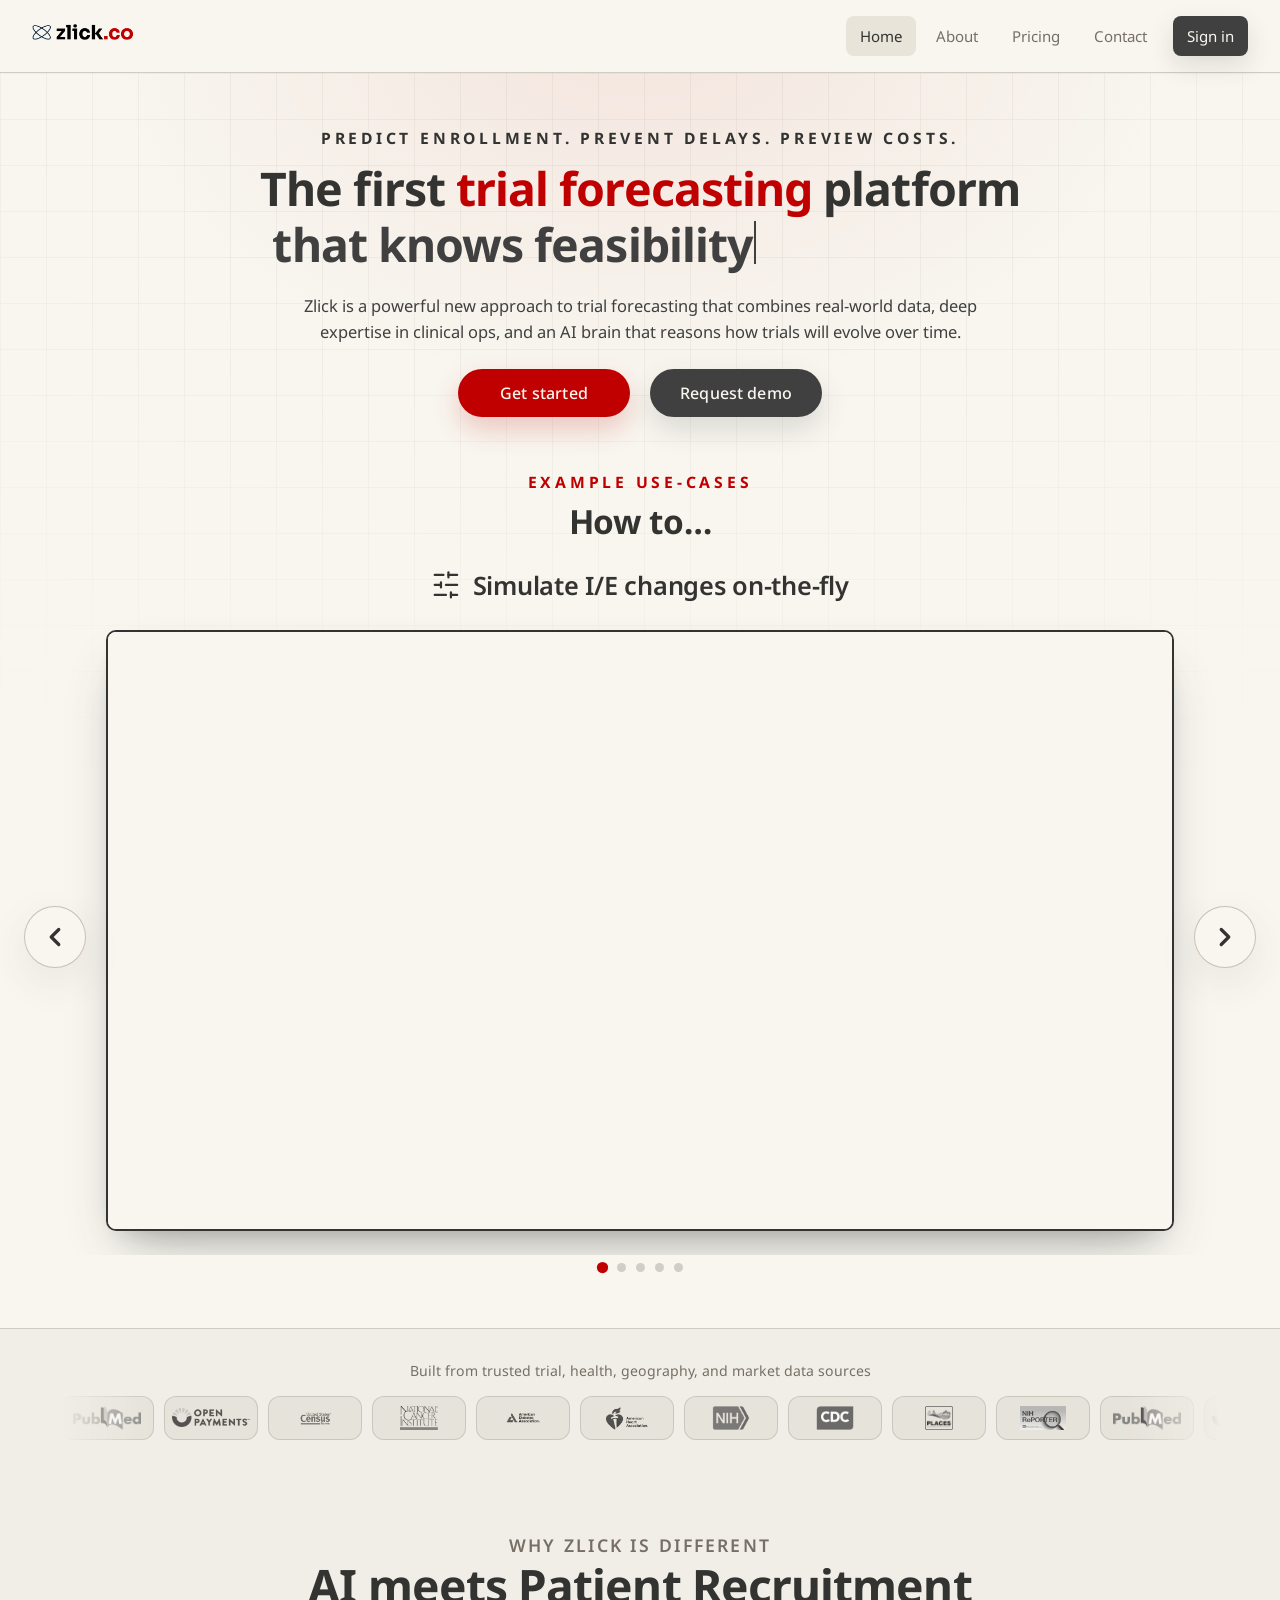
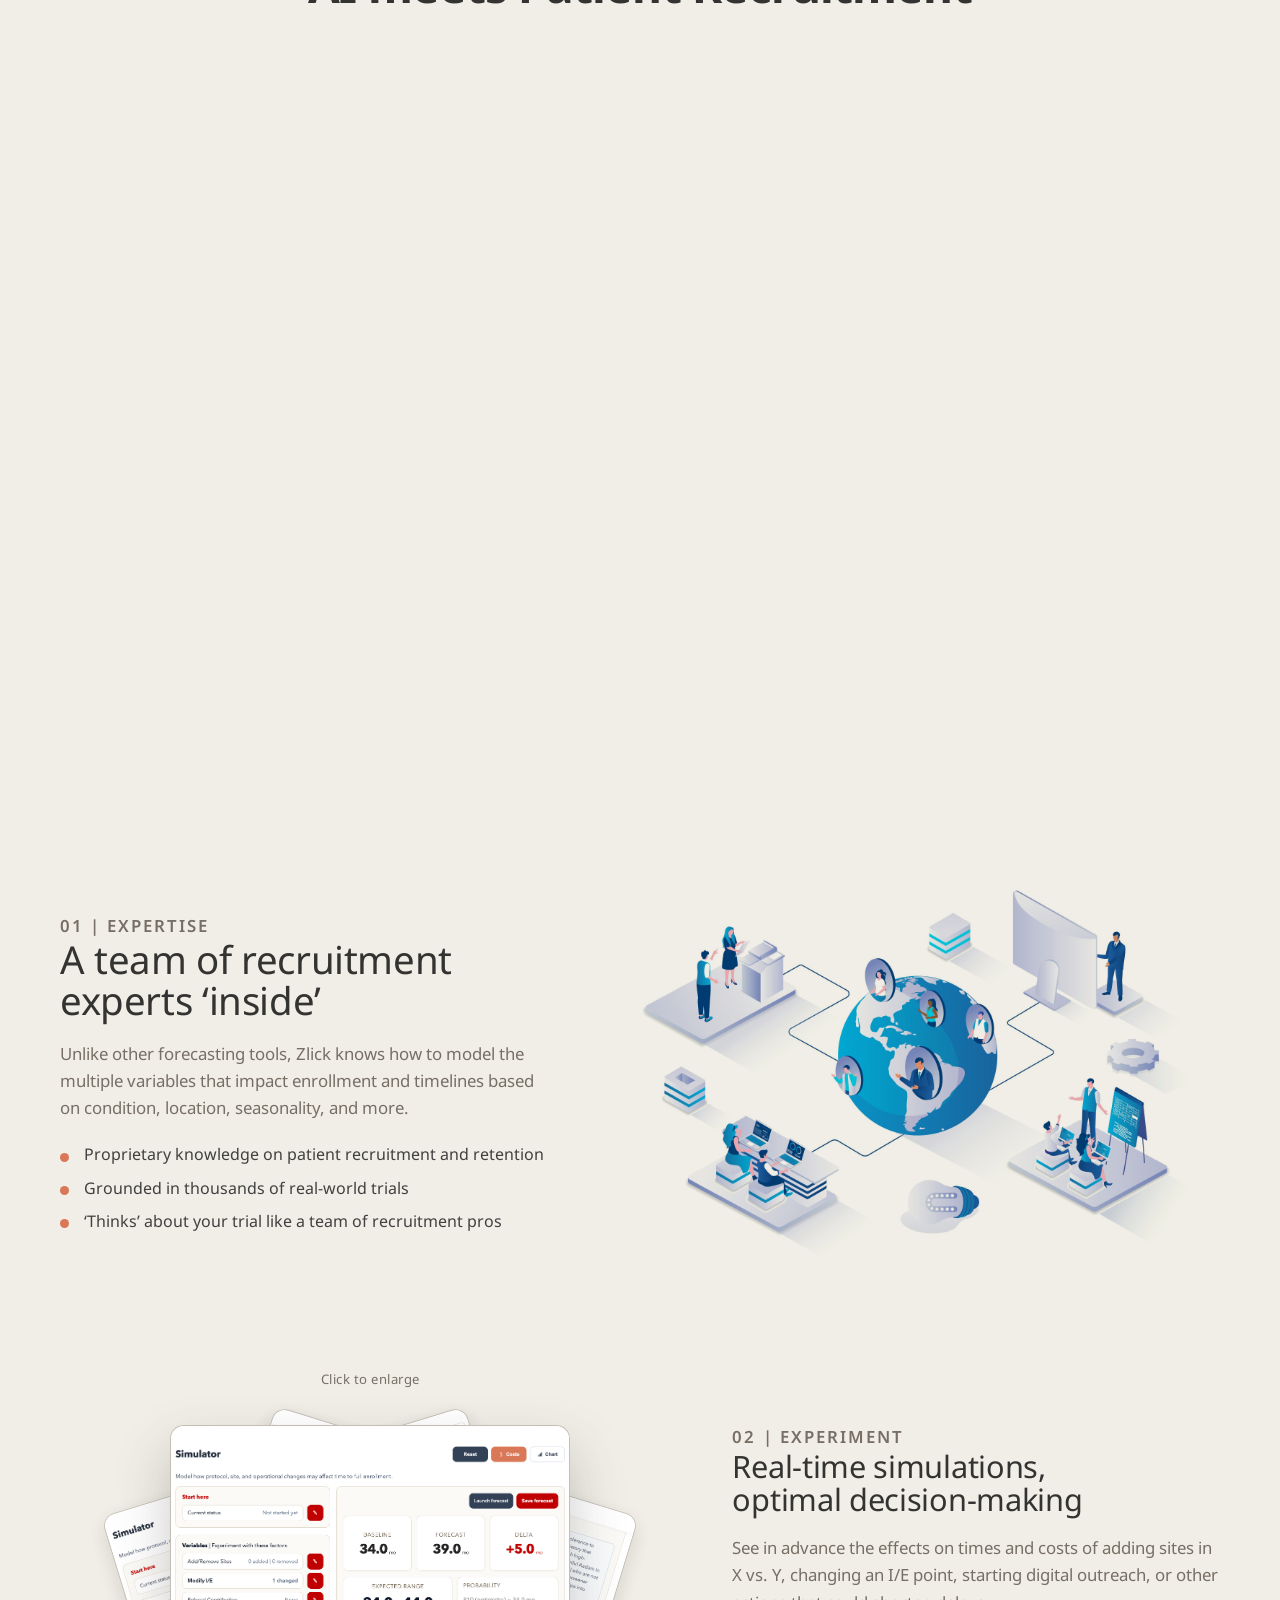
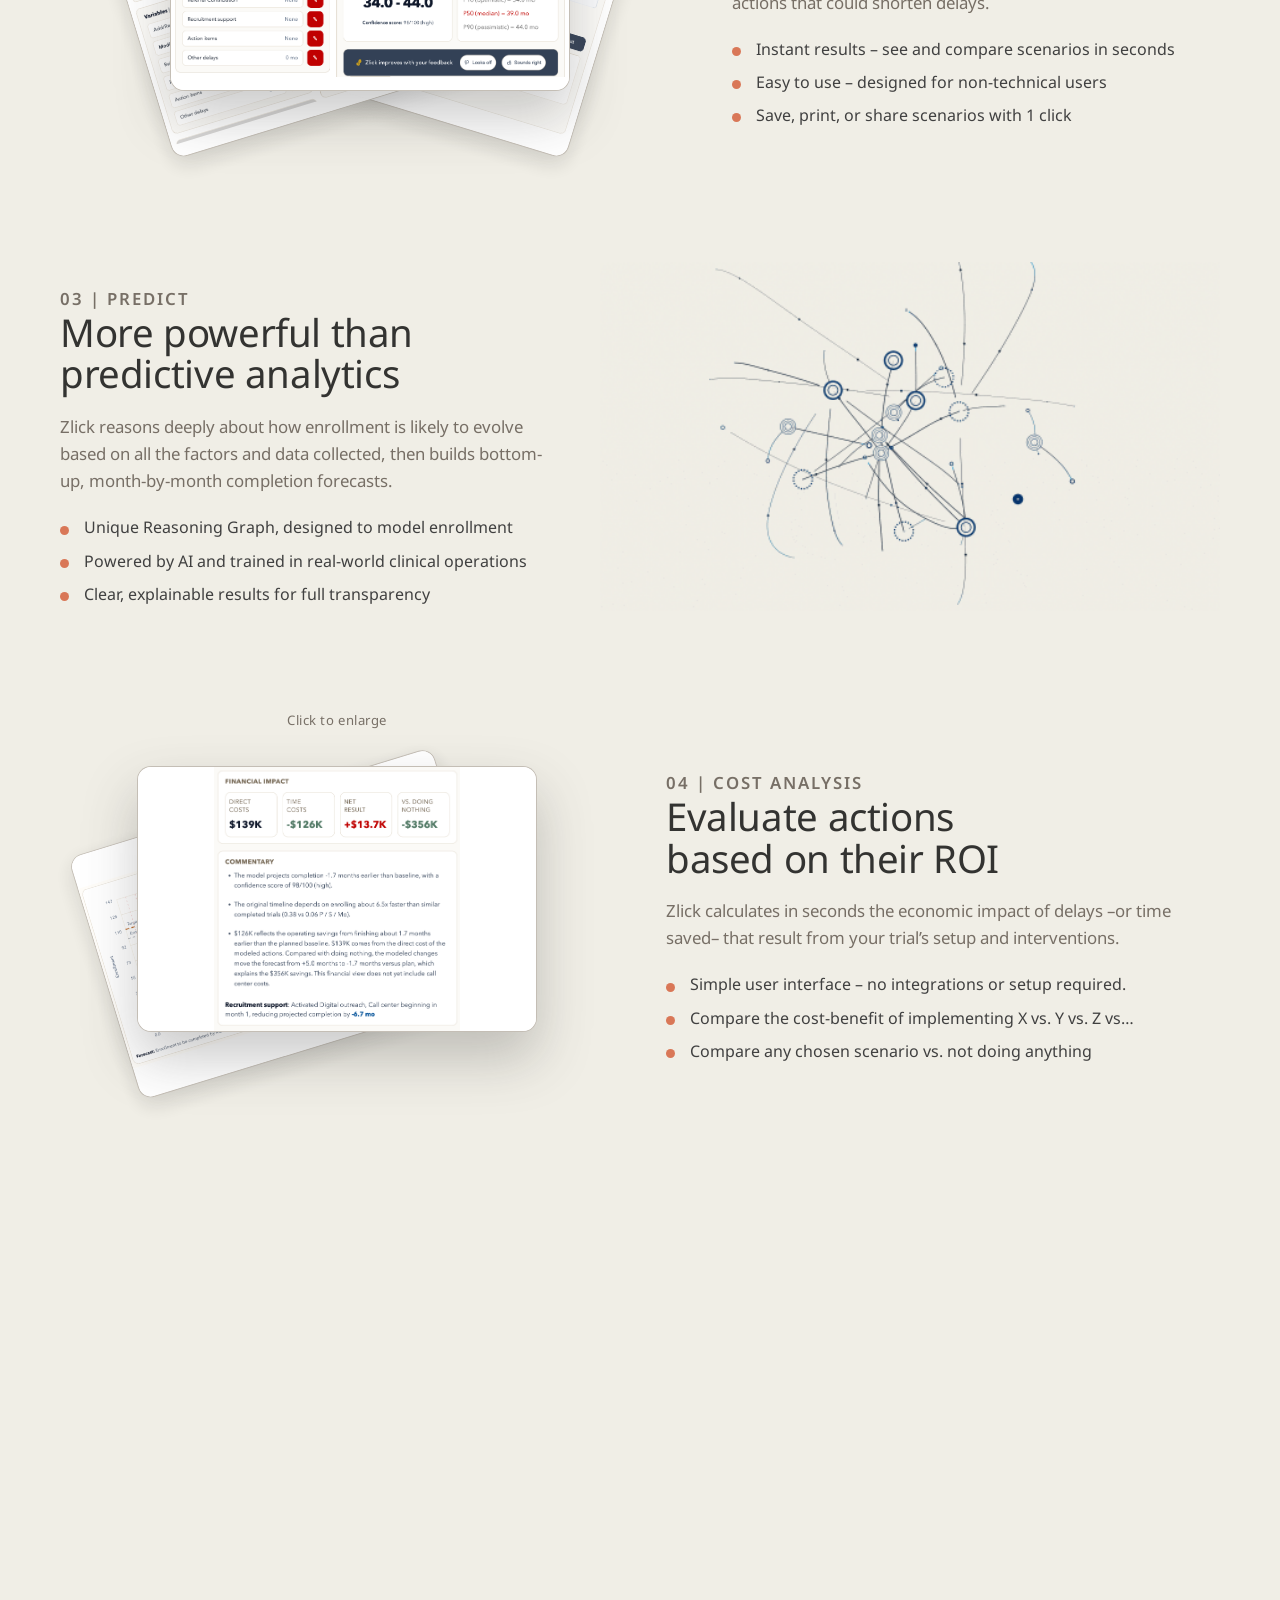
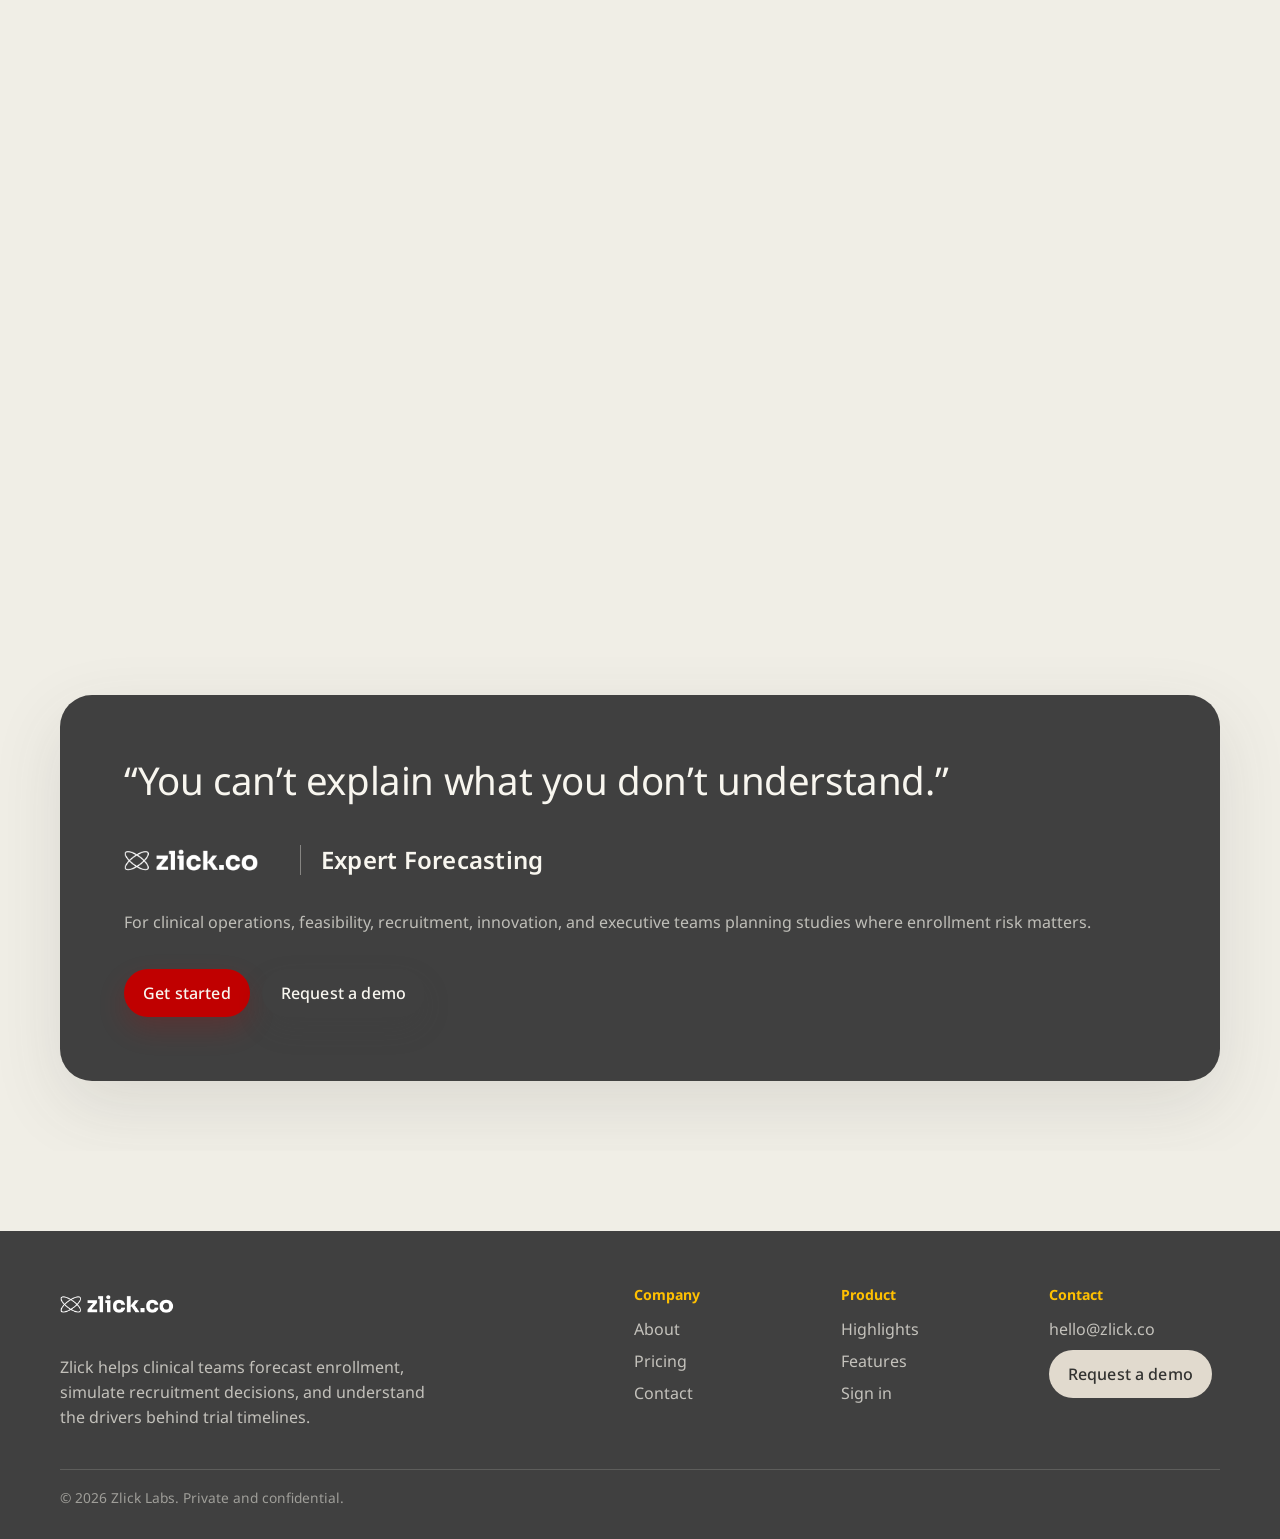
==== commit 0571f99b: "Restore Google Analytics (gtag.js, G-YN9E7WGJY2) on all pages The GA snippet from the legacy homepag" ====
--- a/design-v2/index.html
+++ b/design-v2/index.html
@@ -4,6 +4,14 @@
     <meta charset="utf-8">
     <meta name="viewport" content="width=device-width, initial-scale=1">
     <title>Zlick | Clinical trial enrollment forecasting</title>
+    <!-- Google tag (gtag.js) -->
+    <script async src="https://www.googletagmanager.com/gtag/js?id=G-YN9E7WGJY2"></script>
+    <script>
+      window.dataLayer = window.dataLayer || [];
+      function gtag(){dataLayer.push(arguments);}
+      gtag('js', new Date());
+      gtag('config', 'G-YN9E7WGJY2');
+    </script>
     <meta name="description" content="Zlick forecasts clinical trial enrollment with recruitment expertise, real-world data, AI reasoning, and rich month-by-month simulations.">
     <link rel="icon" type="image/png" href="../zlick-icon.png">
     <link rel="preconnect" href="https://fonts.googleapis.com">
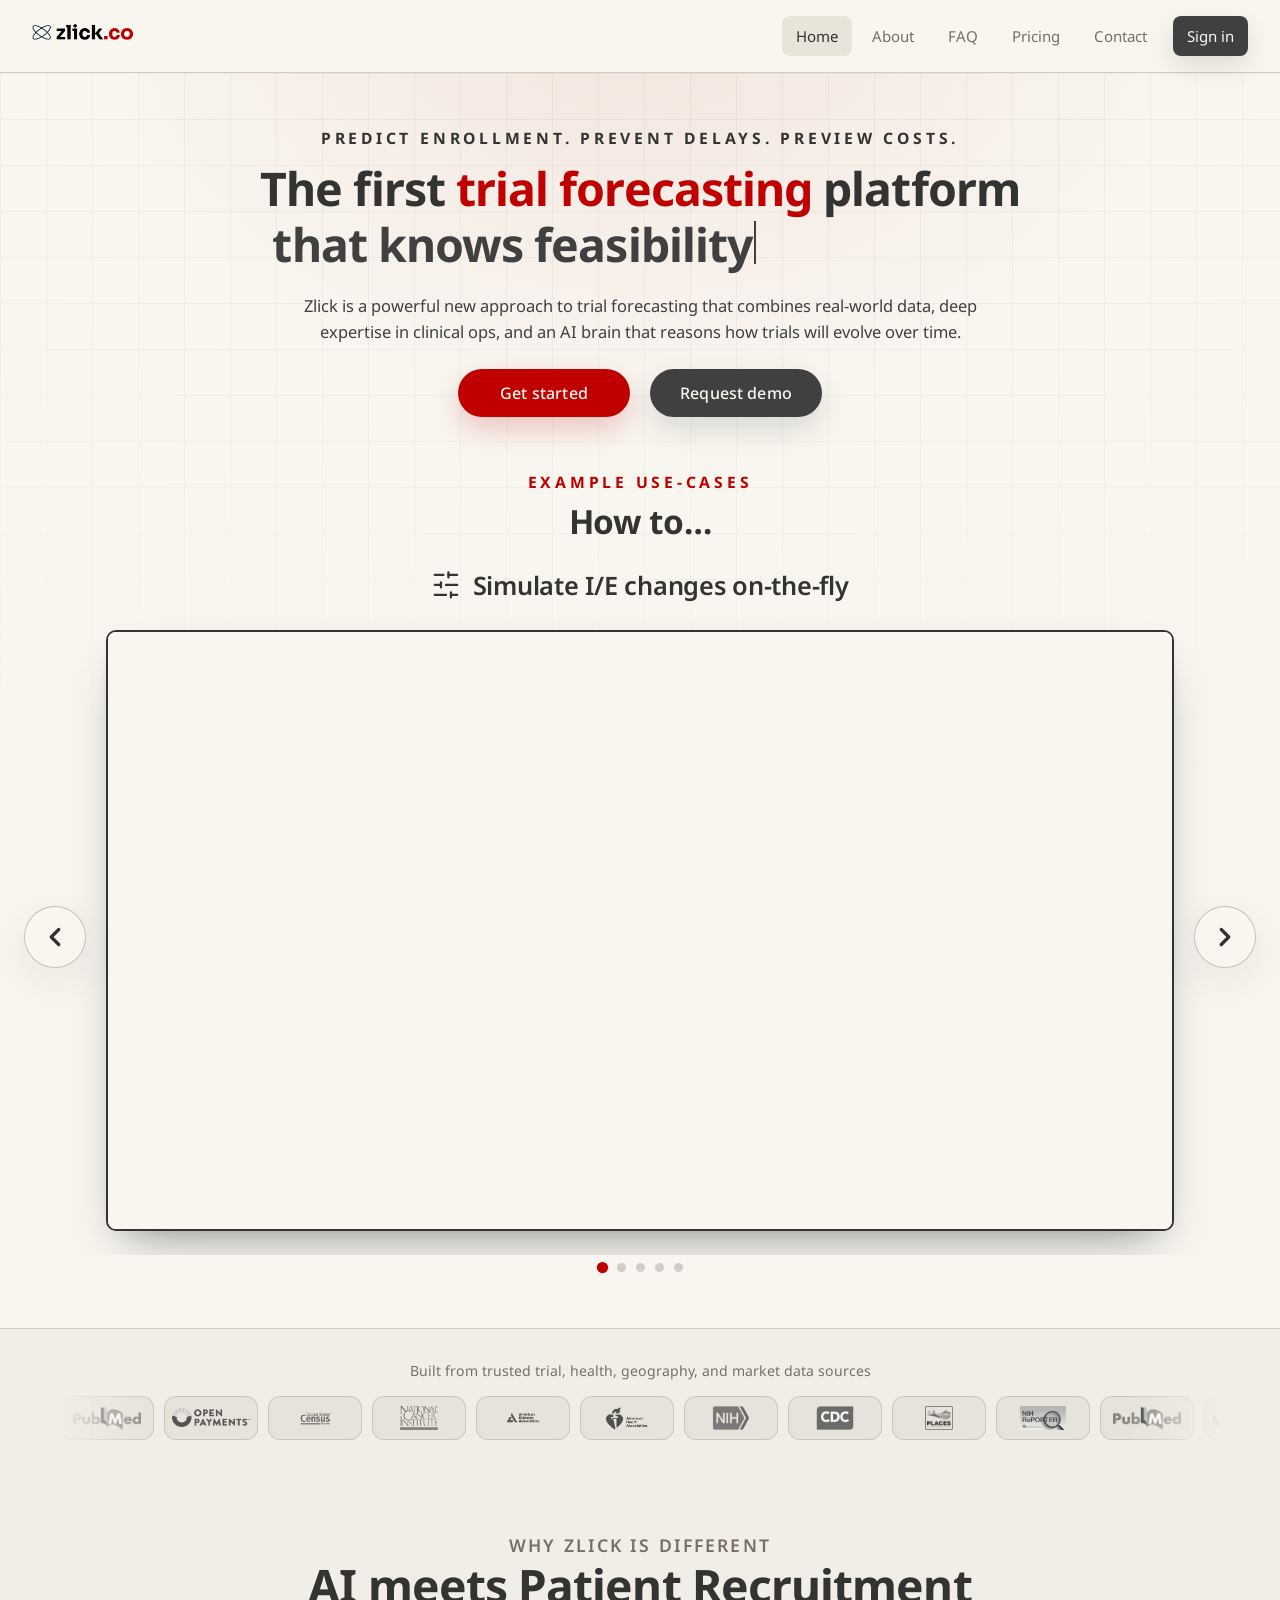
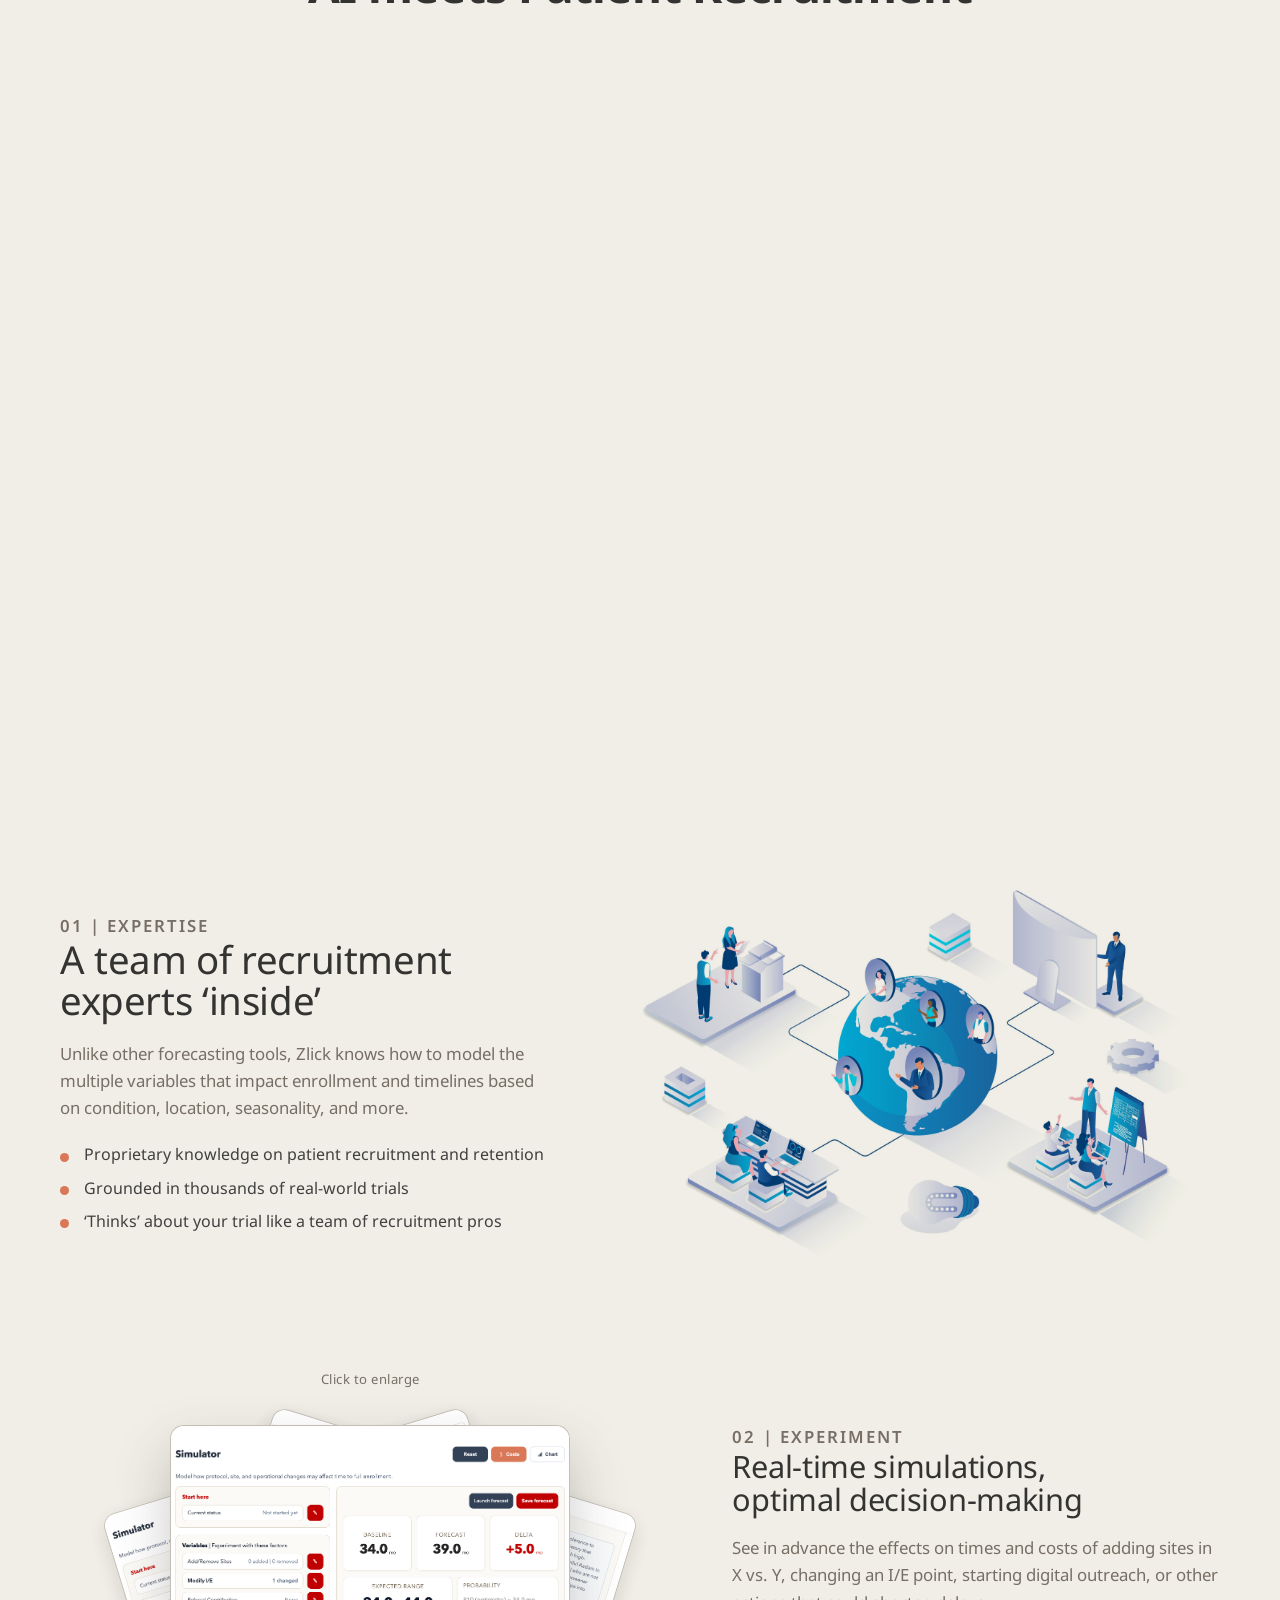
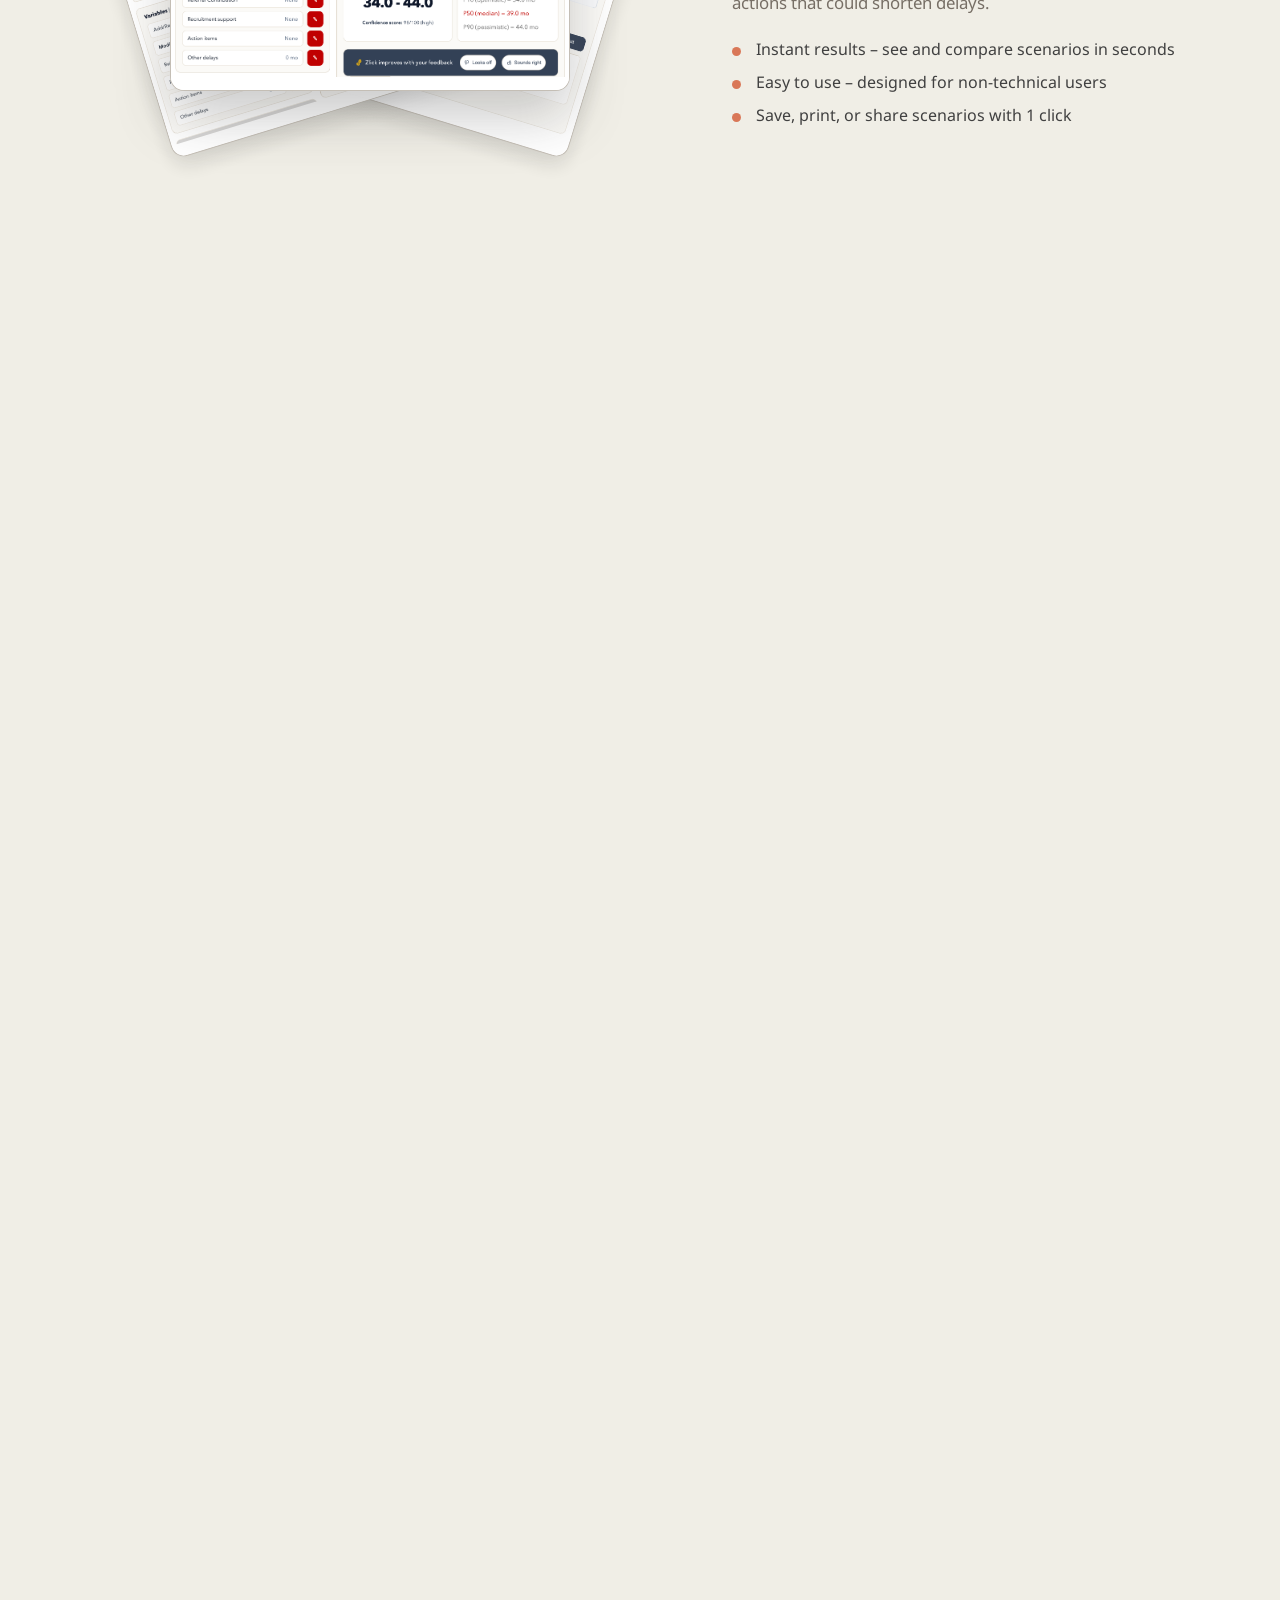
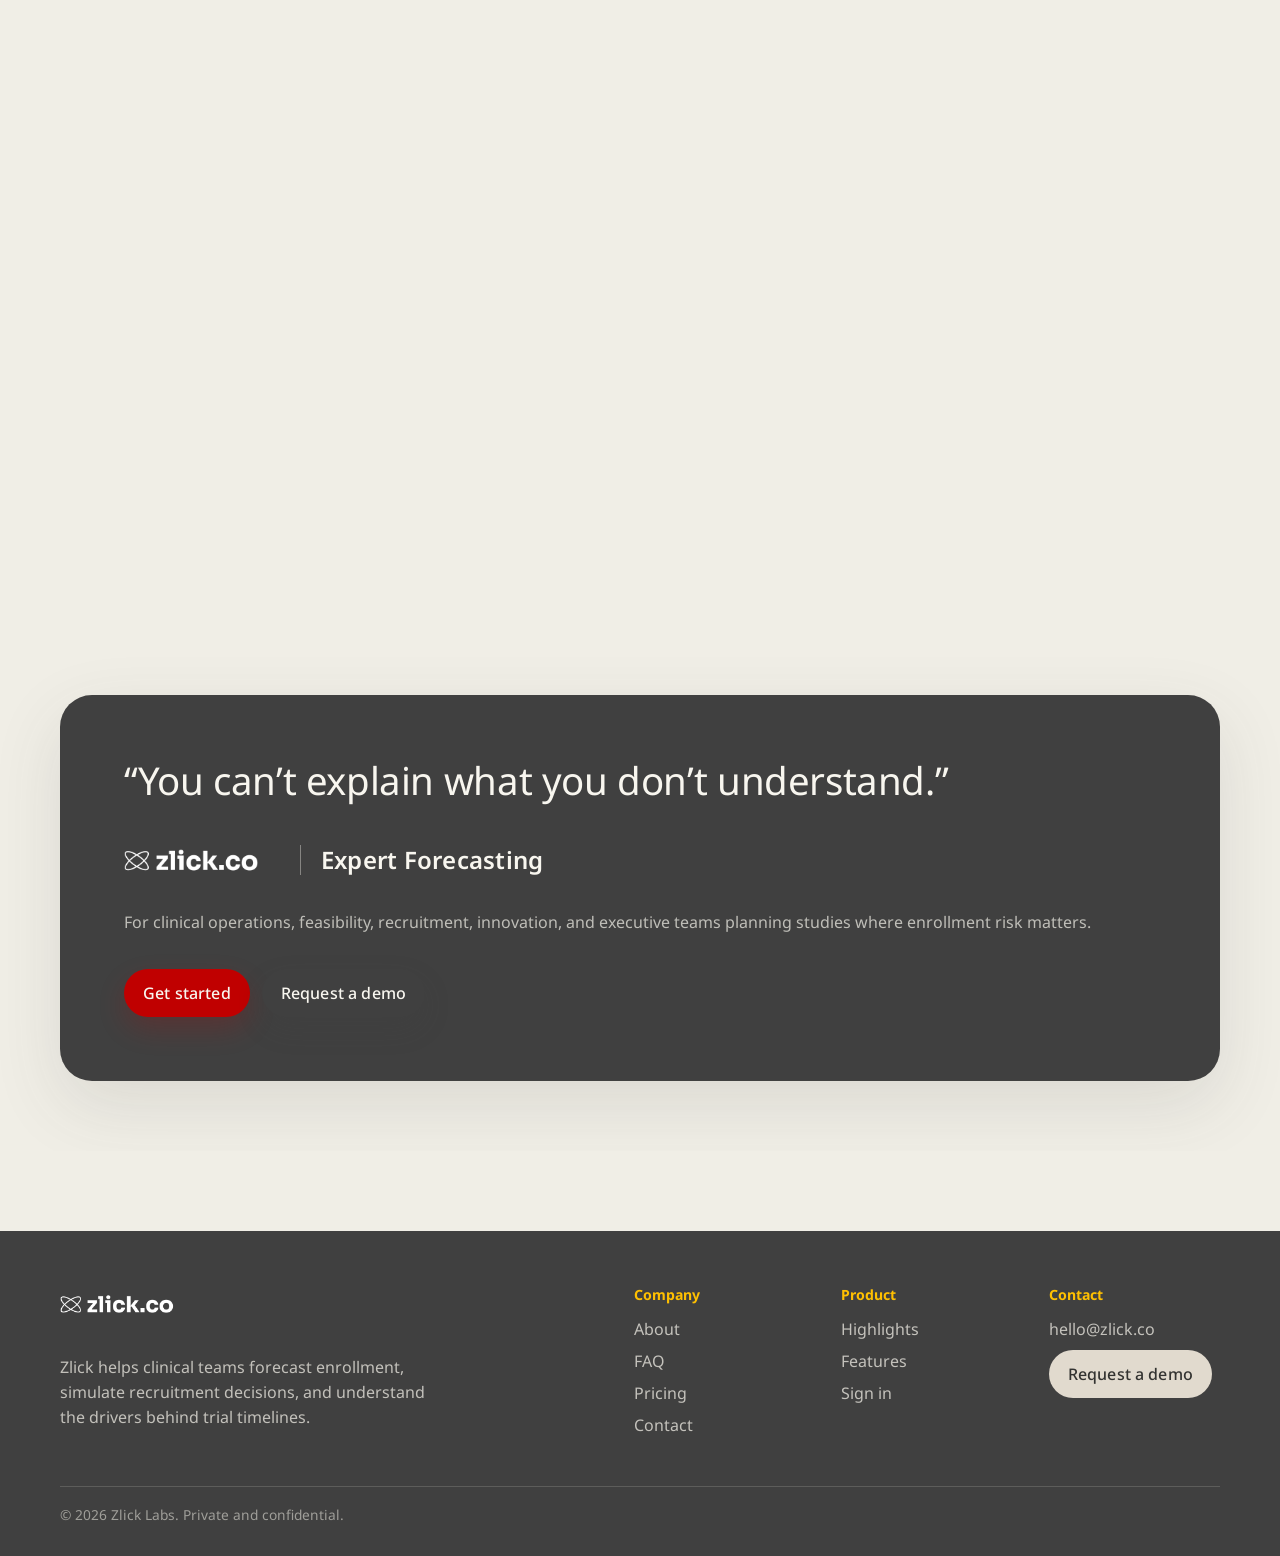
==== commit 5262a23d: "Add FAQ page; link it in nav (between About and Pricing) and footer - New faq.html (root + design-v2" ====
--- a/design-v2/index.html
+++ b/design-v2/index.html
@@ -31,6 +31,7 @@
         <div class="nav-links" data-nav-links>
           <a class="nav-link active" href="index.html">Home</a>
           <a class="nav-link" href="about.html">About</a>
+          <a class="nav-link" href="faq.html">FAQ</a>
           <a class="nav-link" href="pricing.html">Pricing</a>
           <a class="nav-link" href="contact.html">Contact</a>
           <a class="account-link" href="https://app.zlick.co">Sign in</a>
@@ -387,6 +388,7 @@
         <div class="footer-col">
           <h3>Company</h3>
           <a href="about.html">About</a>
+          <a href="faq.html">FAQ</a>
           <a href="pricing.html">Pricing</a>
           <a href="contact.html">Contact</a>
         </div>
--- a/design-v2/styles.css
+++ b/design-v2/styles.css
@@ -1246,7 +1246,10 @@
 
 .pricing-card h2 {
   margin: 0;
-  font-size: 1.6rem;
+  font-size: 1.05rem;
+  font-weight: 700;
+  text-transform: uppercase;
+  letter-spacing: 0.1em;
 }
 
 .price {
@@ -1739,7 +1742,7 @@
   font-weight: 600;
   color: var(--muted);
   vertical-align: super;
-  margin-right: 0.18em;
+  margin-right: 0.85em;
   letter-spacing: 0.02em;
 }
 
@@ -1848,3 +1851,23 @@
   transform: scale(1.06);
   background: #fff;
 }
+
+
+/* FAQ accordion (faq.html) */
+.faq-list { max-width: 820px; margin: 0 auto; display: flex; flex-direction: column; gap: 14px; }
+.faq-item { background: var(--surface); border: 1px solid rgba(193, 187, 178, 0.72); border-radius: var(--radius); box-shadow: var(--shadow-soft); }
+.faq-item summary { list-style: none; cursor: pointer; display: flex; align-items: center; justify-content: space-between; gap: 18px; padding: 20px 24px; font-family: var(--font-display); font-weight: 700; font-size: 1.08rem; color: var(--ink); transition: color 160ms var(--ease-out); }
+.faq-item summary::-webkit-details-marker { display: none; }
+.faq-item summary::after { content: "+"; flex: none; font-weight: 400; font-size: 1.5rem; line-height: 1; color: var(--red); }
+.faq-item[open] summary::after { content: "\2212"; }
+.faq-item summary:hover { color: var(--red); }
+.faq-answer { padding: 0 24px 22px; color: var(--dark); line-height: 1.62; }
+.faq-answer p { margin: 0 0 12px; }
+.faq-answer p:last-child { margin-bottom: 0; }
+.faq-answer .faq-lead { font-weight: 600; color: var(--ink); margin-bottom: 6px; }
+.faq-answer ul { margin: 0 0 14px; padding: 0; list-style: none; }
+.faq-answer ul:last-child { margin-bottom: 0; }
+.faq-answer li { position: relative; padding: 5px 0 5px 20px; }
+.faq-answer li::before { content: ""; position: absolute; left: 2px; top: 14px; width: 6px; height: 6px; border-radius: 50%; background: var(--red); }
+.faq-cta { max-width: 820px; margin: 40px auto 0; display: flex; align-items: center; justify-content: center; gap: 18px; flex-wrap: wrap; }
+.faq-cta p { margin: 0; color: var(--muted); font-size: 1.05rem; }
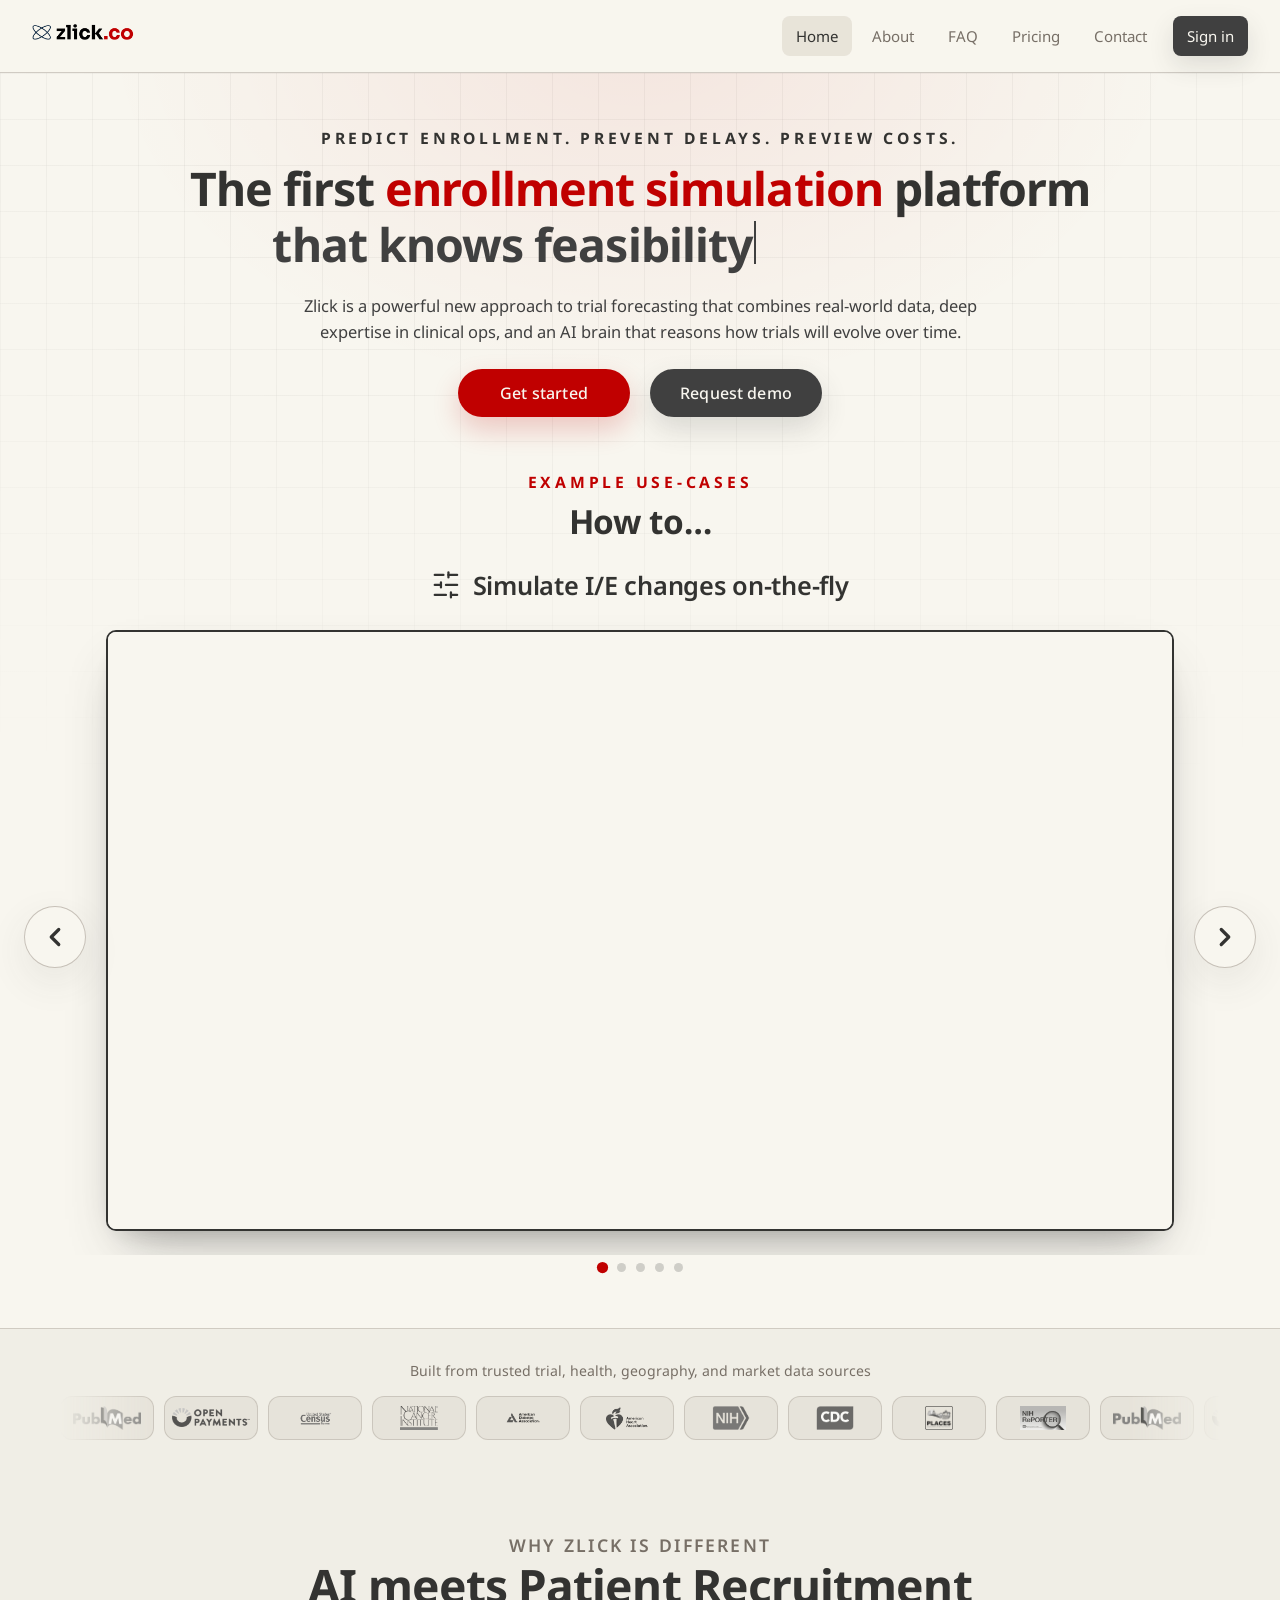
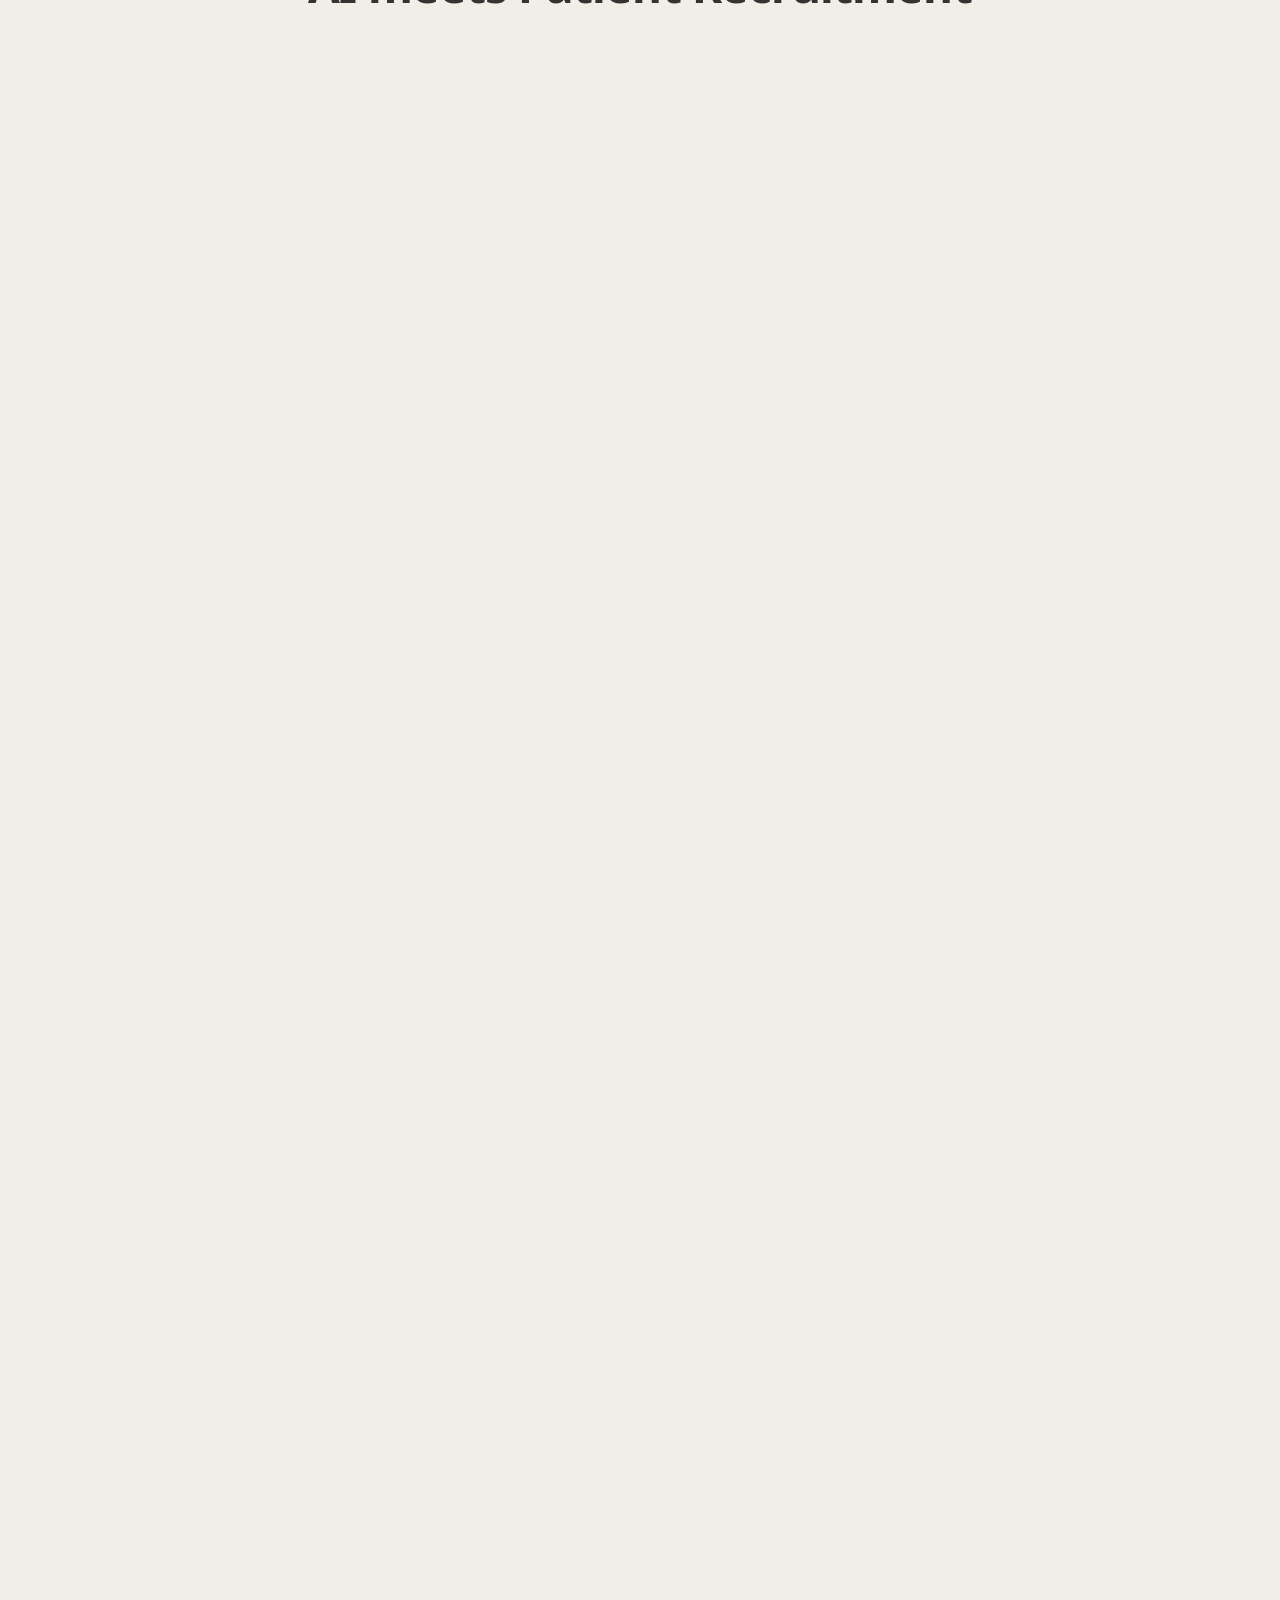
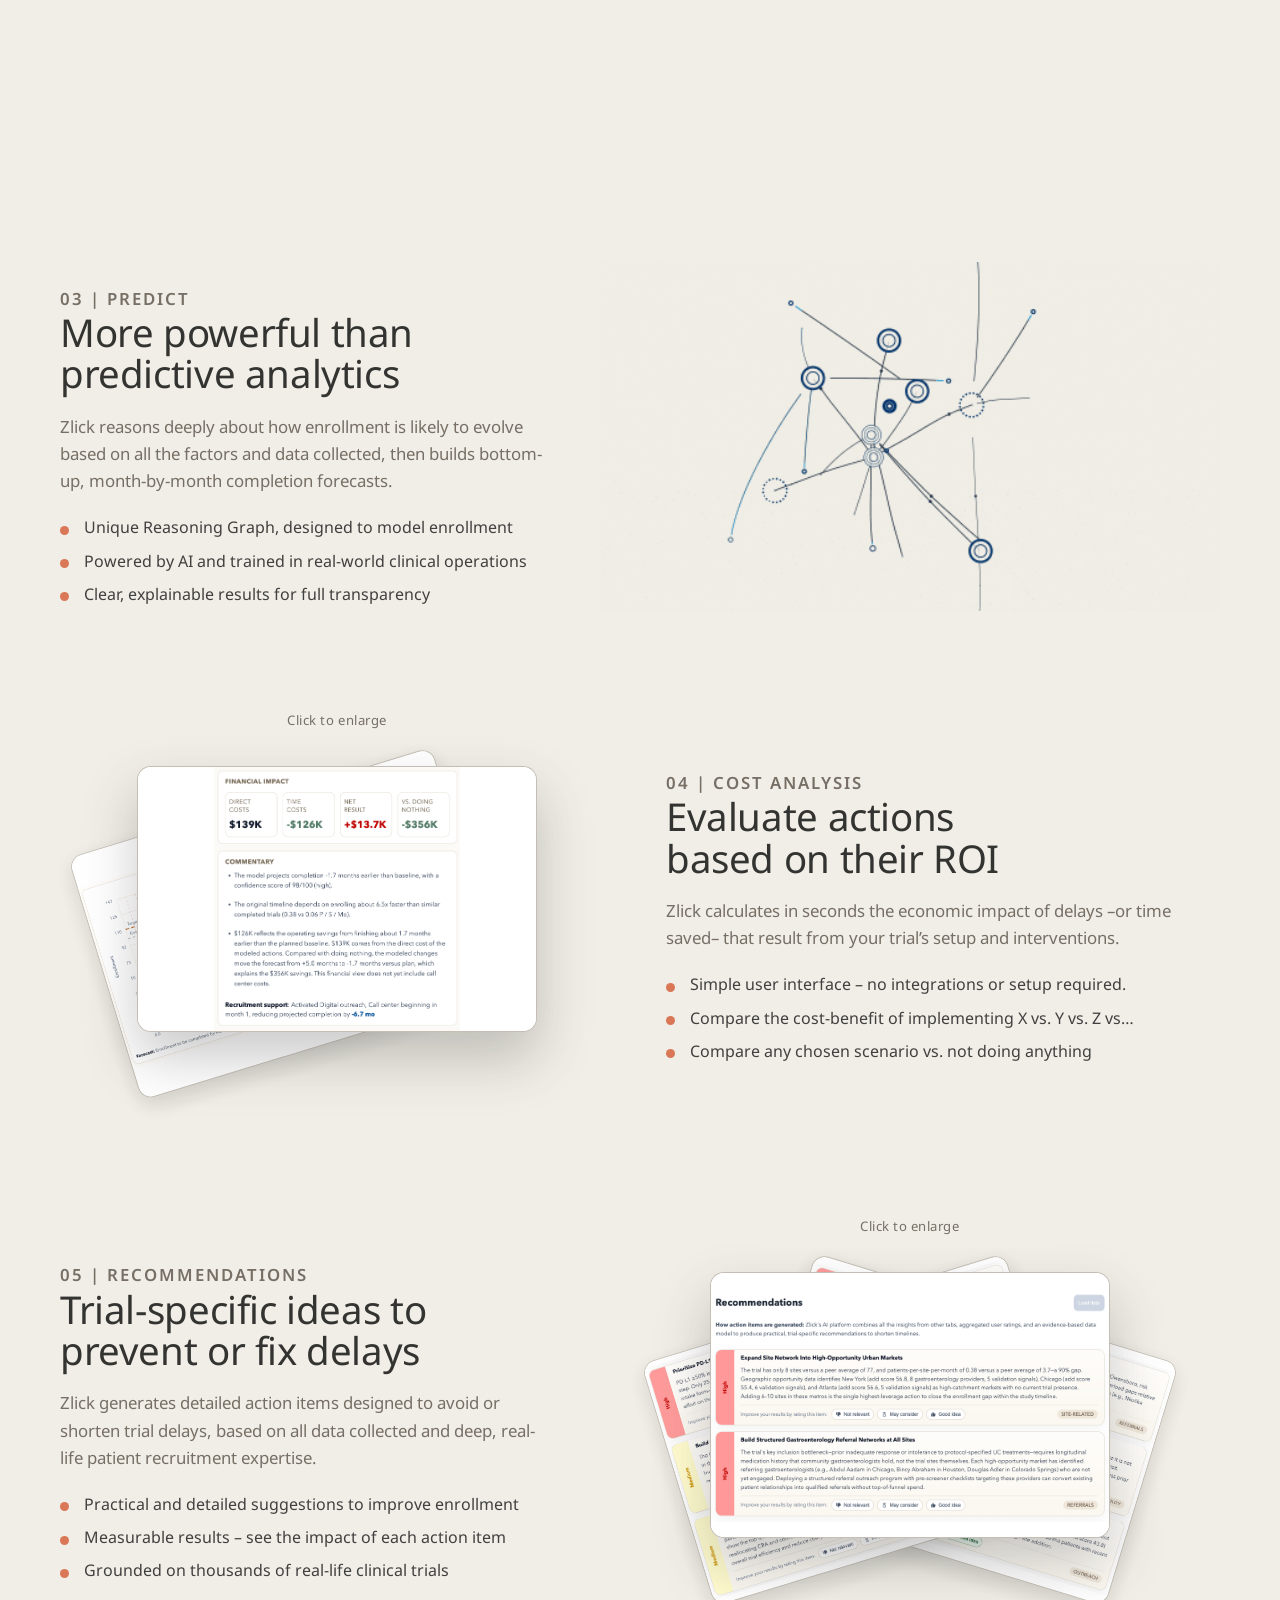
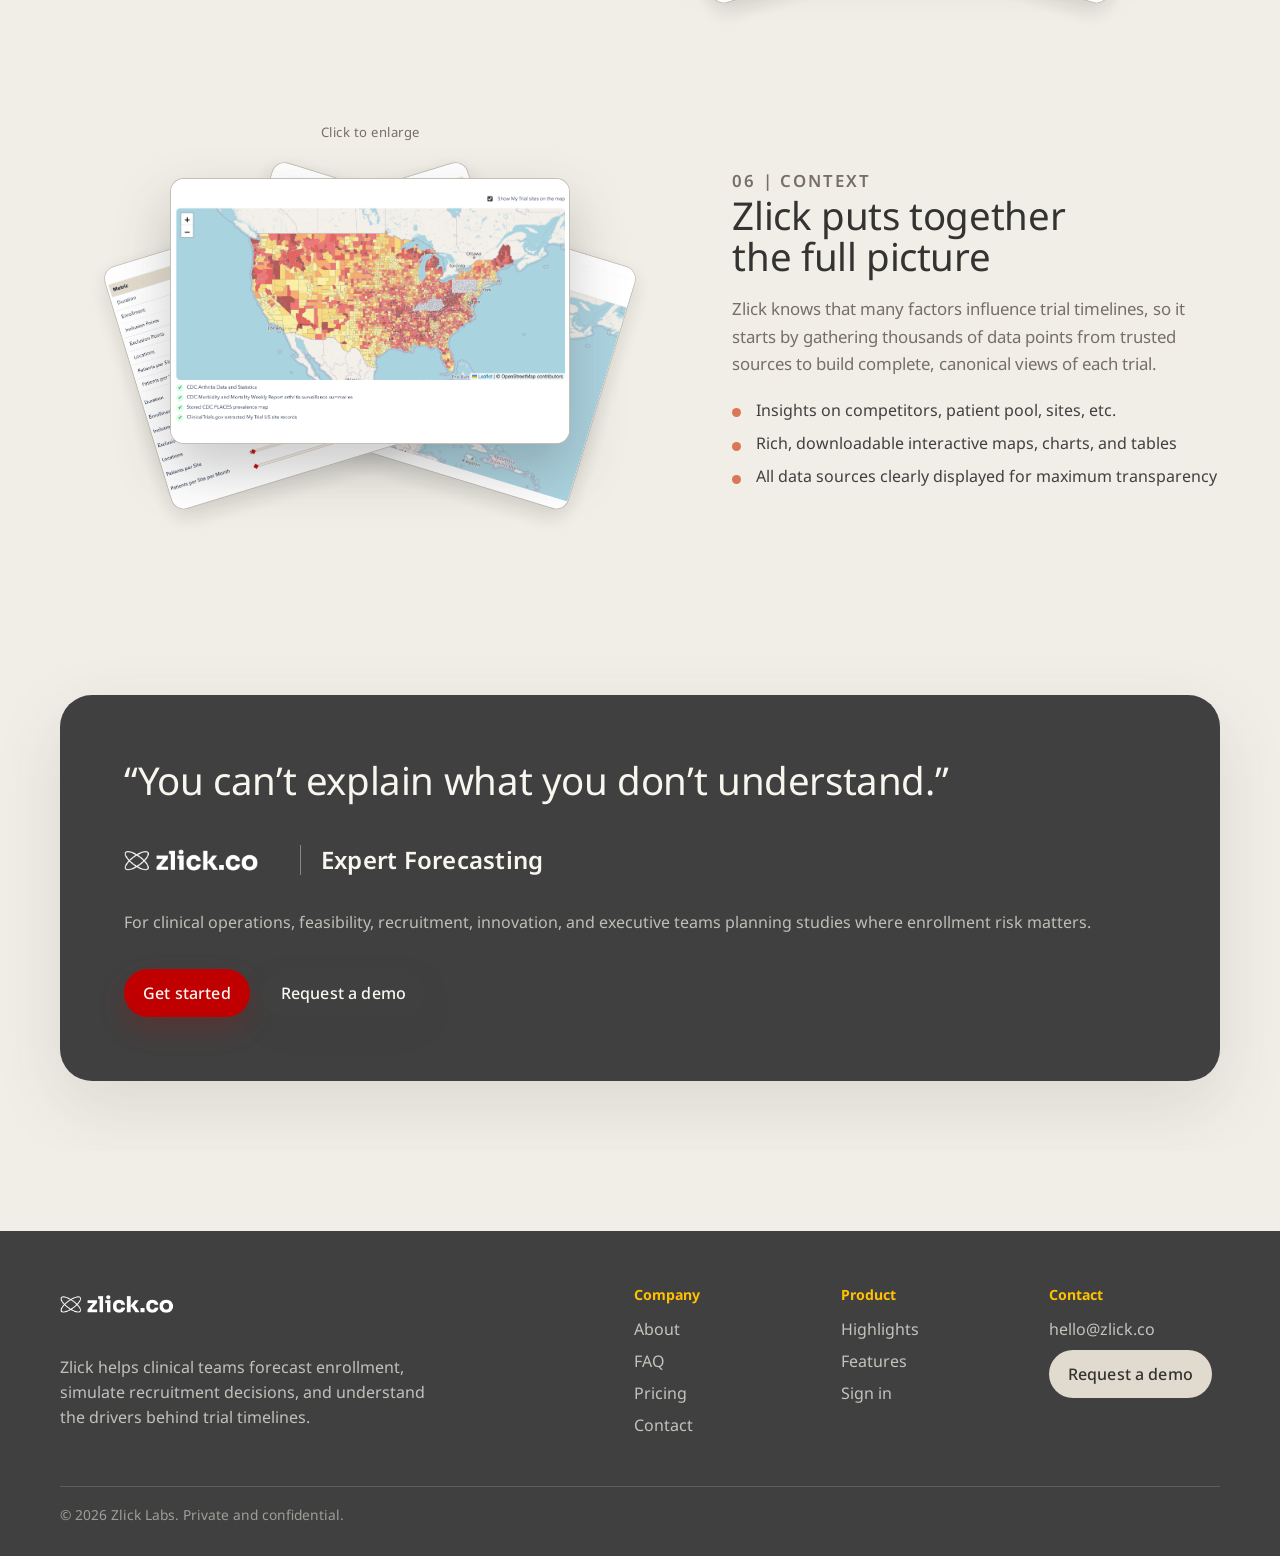
==== commit e13e83a2: "Hero title: 'trial forecasting' -> 'enrollment simulation' Co-Authored-By: Claude Opus 4.8 <noreply@" ====
--- a/design-v2/index.html
+++ b/design-v2/index.html
@@ -45,7 +45,7 @@
           <div class="hero-top">
             <p class="eyebrow">Predict enrollment. Prevent delays. Preview costs.</p>
             <h1>
-              <span>The first <span class="title-accent">trial forecasting</span> platform</span>
+              <span>The first <span class="title-accent">enrollment simulation</span> platform</span>
               <span>that knows <span class="type-rotate" data-type-words="feasibility,patient recruitment,site engagement,protocol design,clinical ops" aria-live="polite"></span></span>
             </h1>
             <p class="hero-subtitle">Zlick is a powerful new approach to trial forecasting that combines real-world data, deep expertise in clinical ops, and an AI brain that reasons how trials will evolve over time.</p>
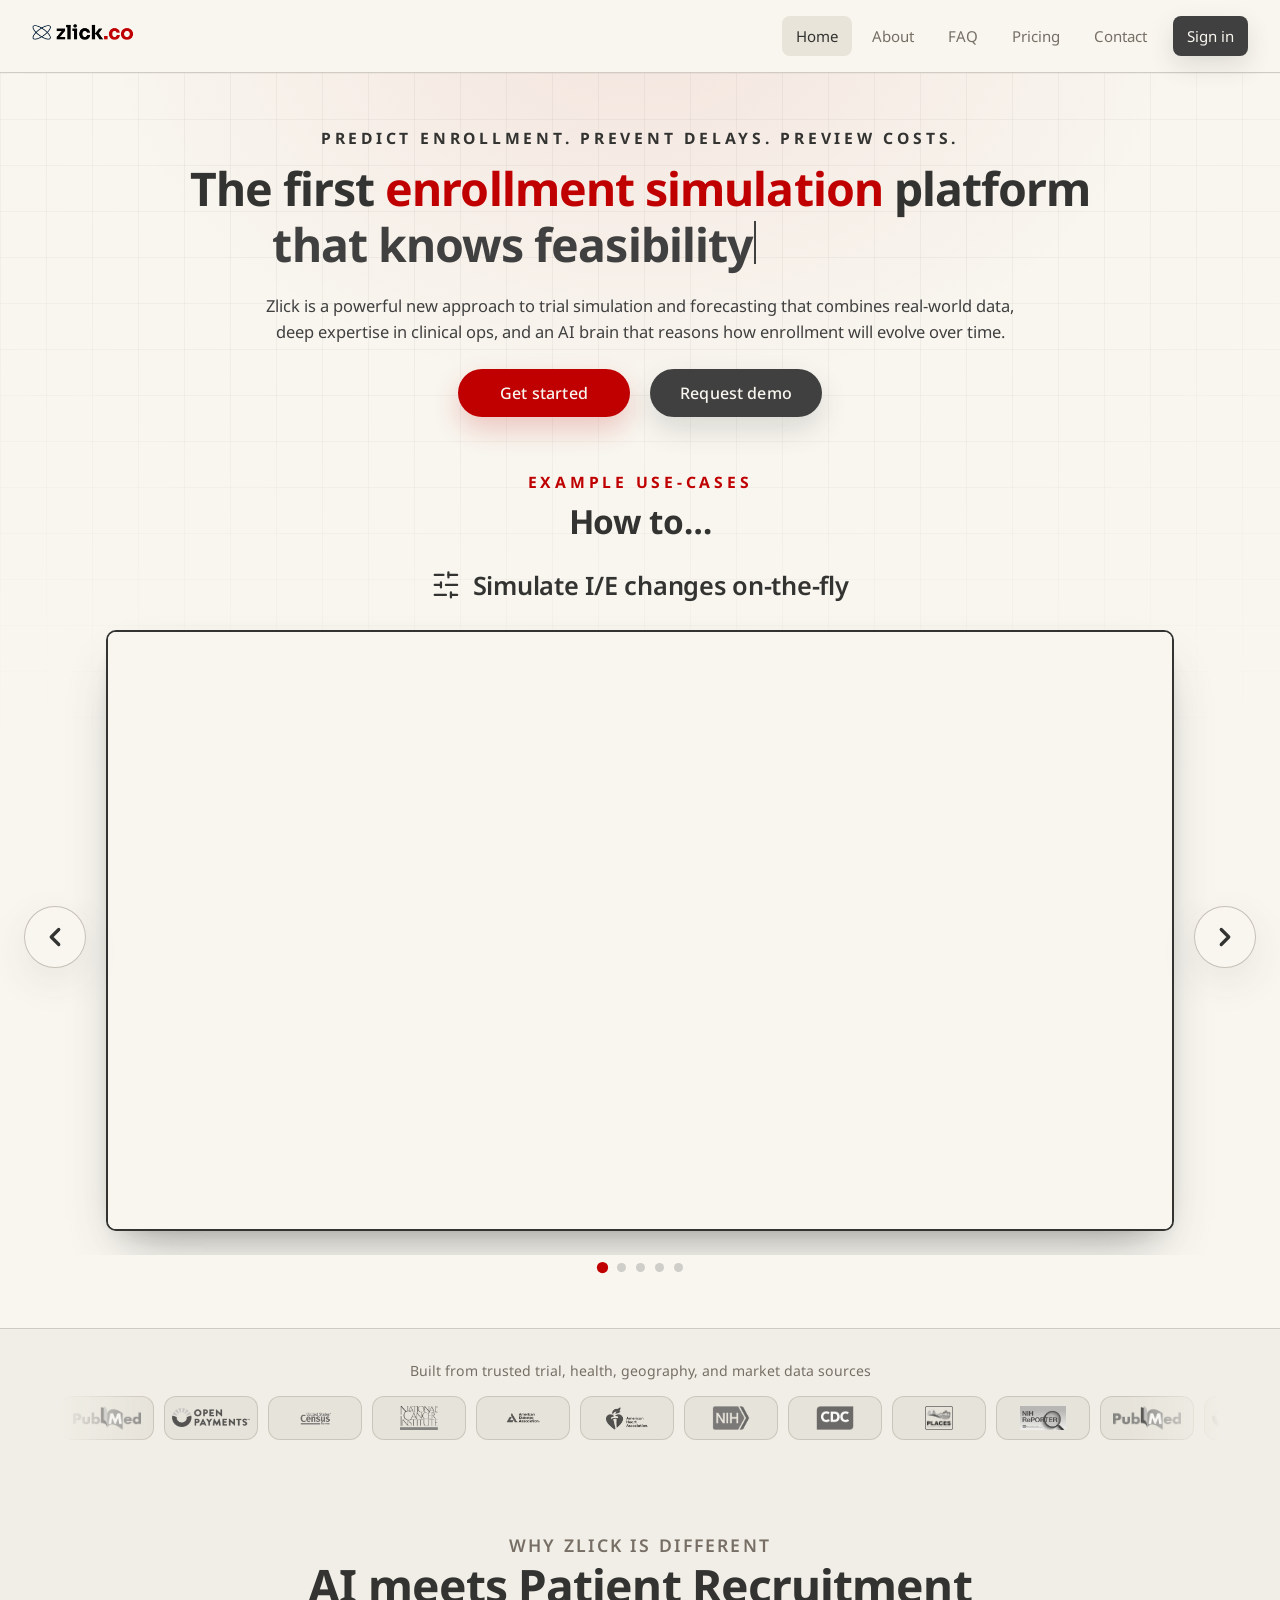
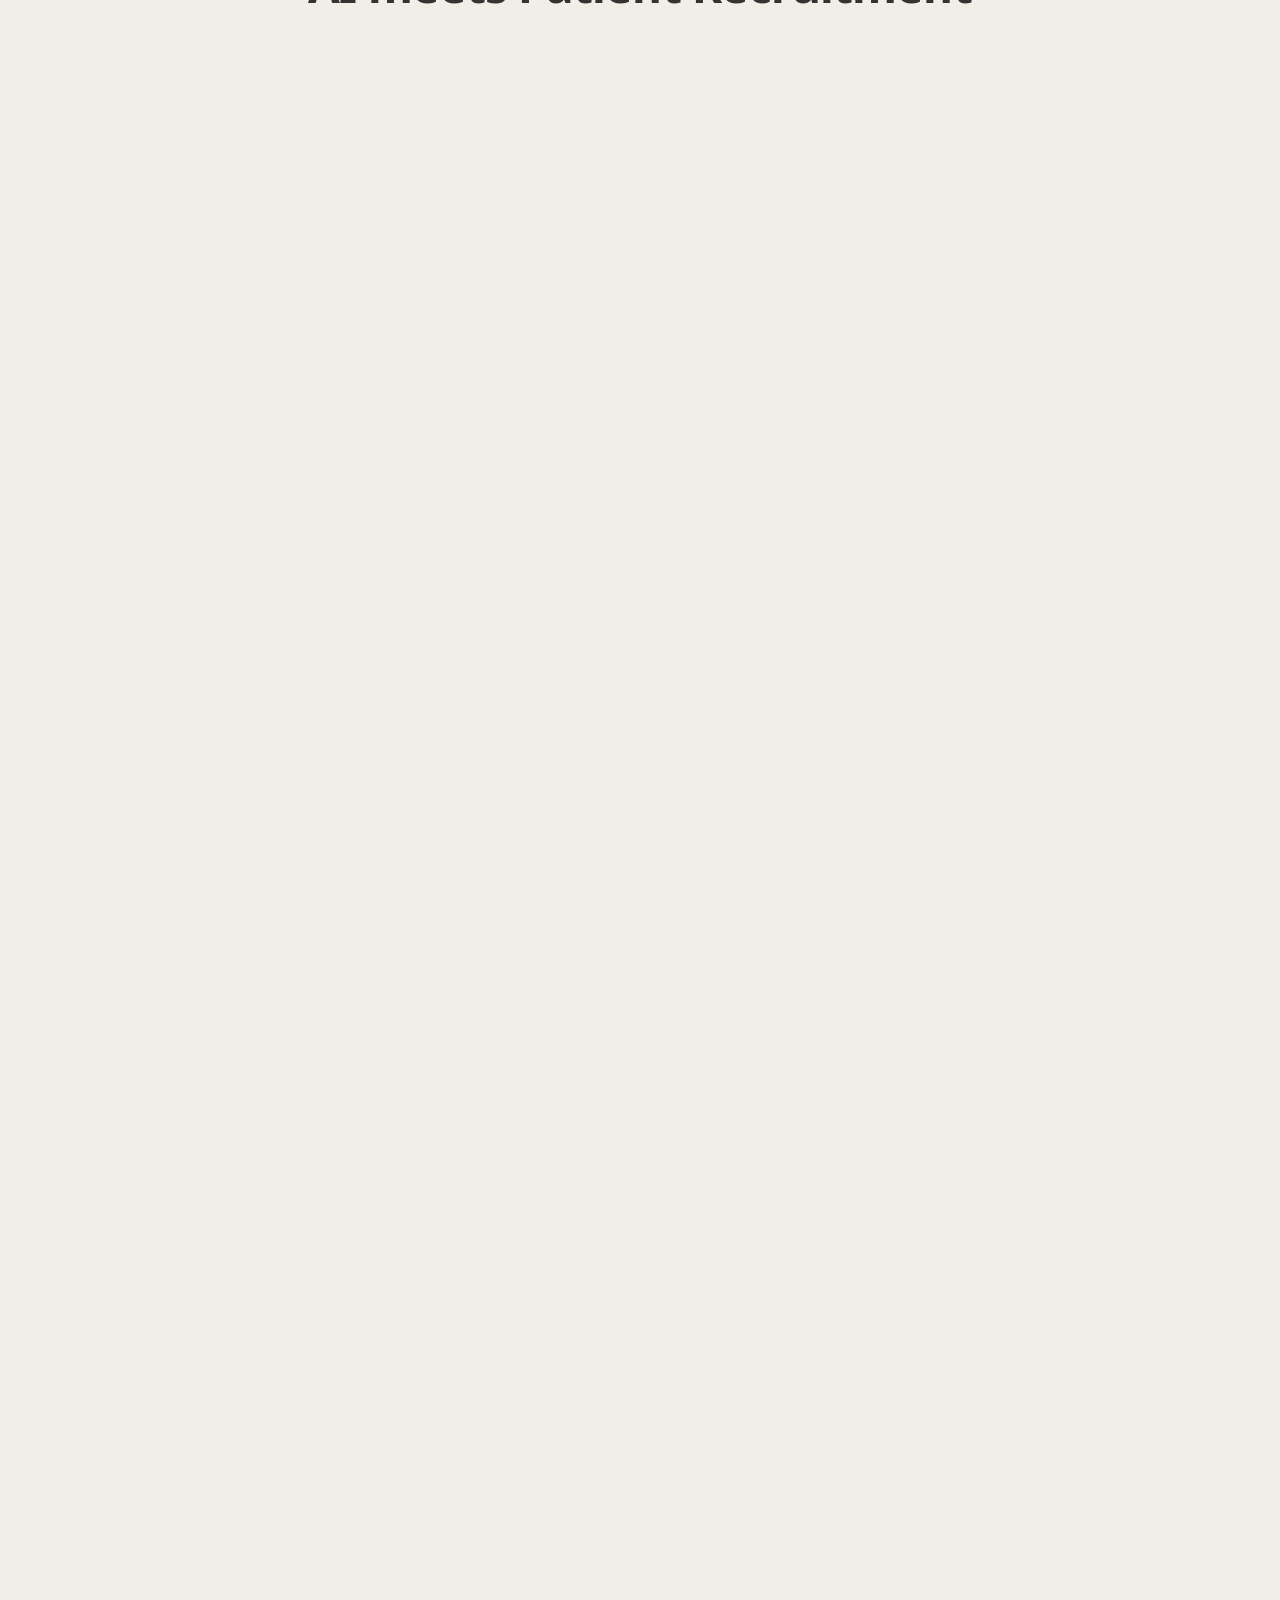
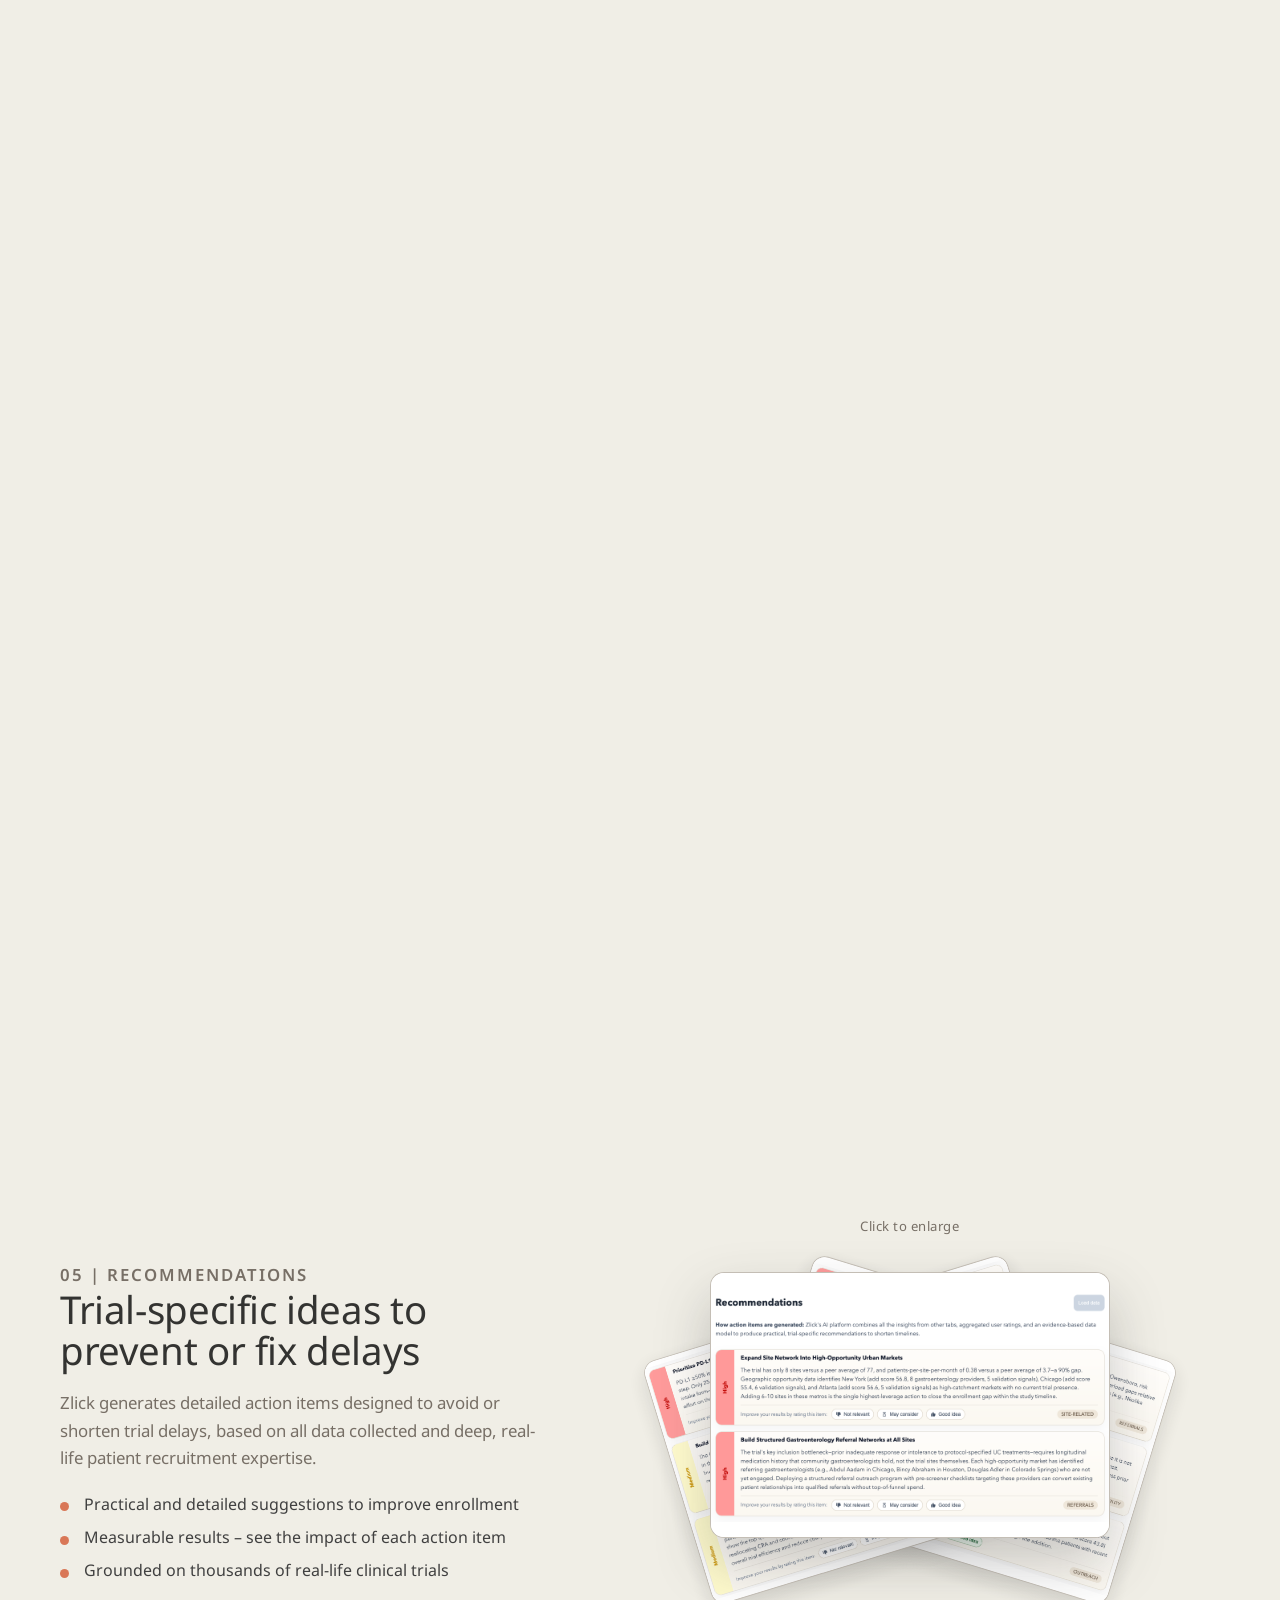
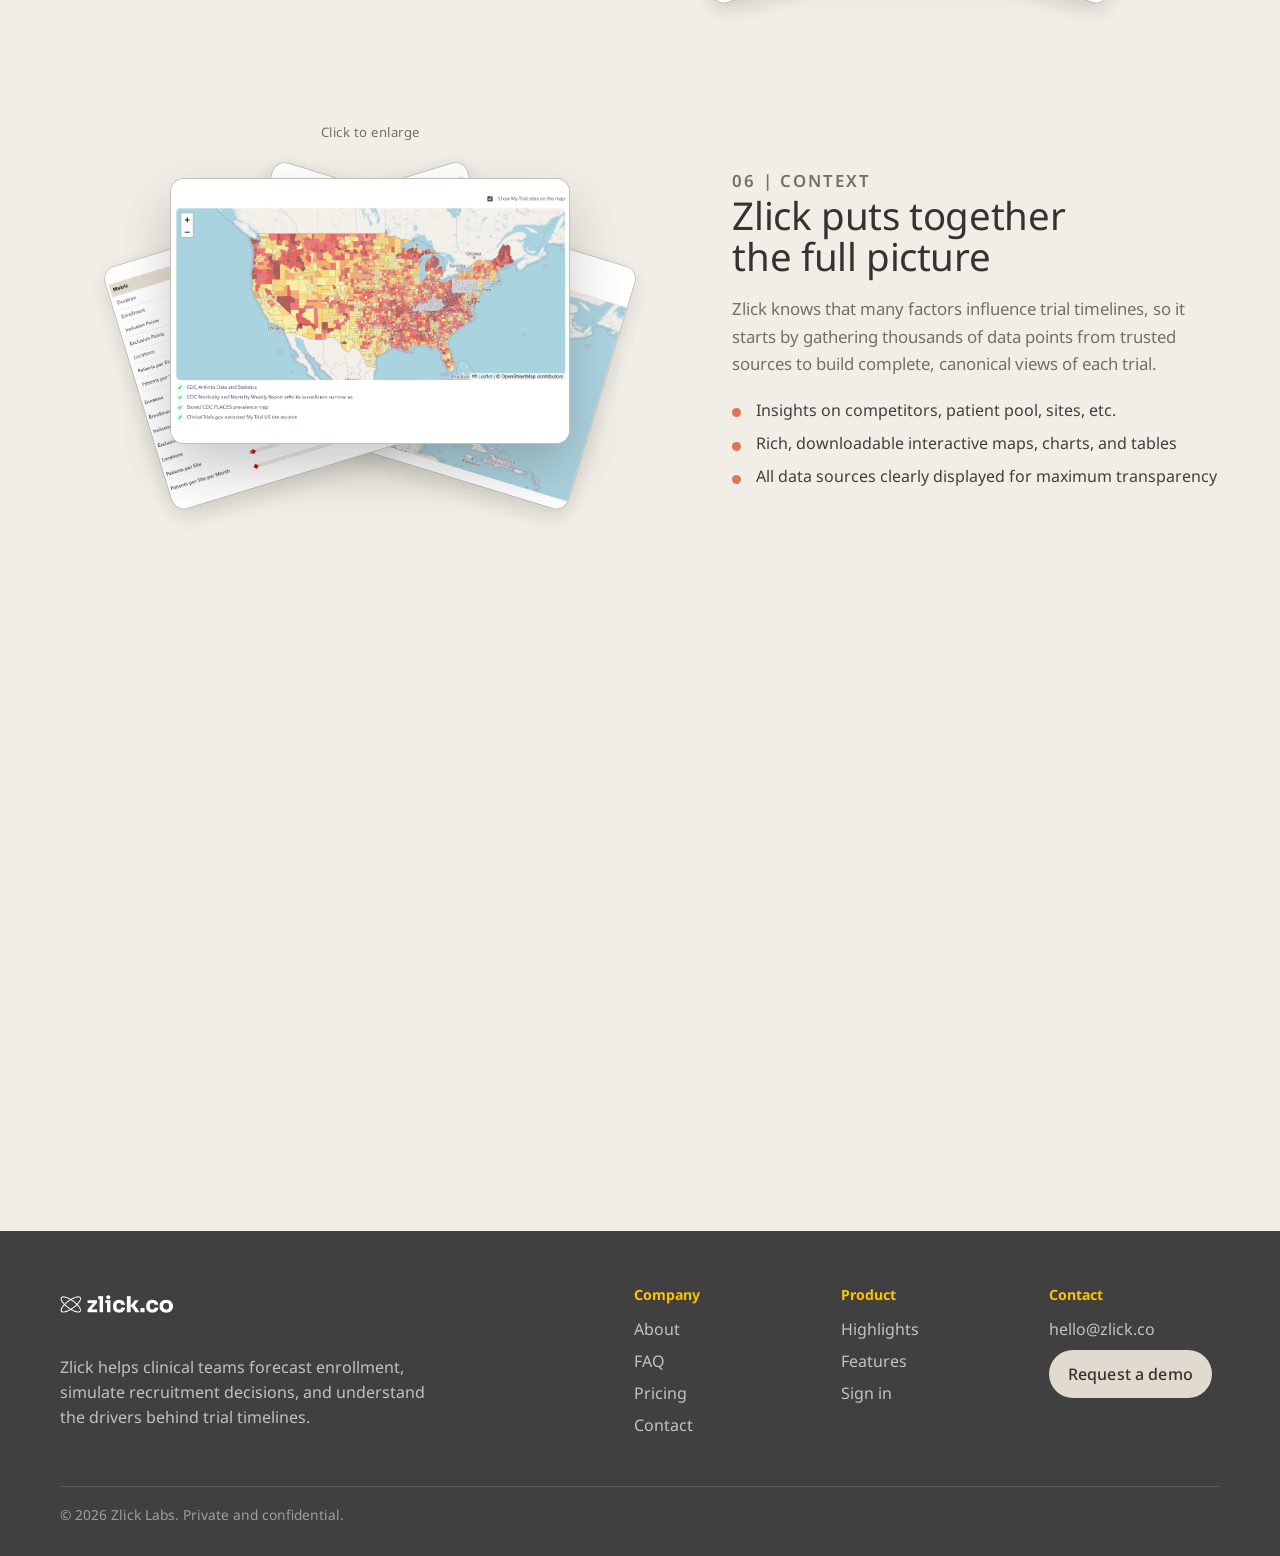
==== commit bb684454: "Hero subtitle + Platform heading copy update - Hero subtitle: 'trial simulation and forecasting' / '" ====
--- a/design-v2/index.html
+++ b/design-v2/index.html
@@ -48,7 +48,7 @@
               <span>The first <span class="title-accent">enrollment simulation</span> platform</span>
               <span>that knows <span class="type-rotate" data-type-words="feasibility,patient recruitment,site engagement,protocol design,clinical ops" aria-live="polite"></span></span>
             </h1>
-            <p class="hero-subtitle">Zlick is a powerful new approach to trial forecasting that combines real-world data, deep expertise in clinical ops, and an AI brain that reasons how trials will evolve over time.</p>
+            <p class="hero-subtitle">Zlick is a powerful new approach to trial simulation and forecasting that combines real-world data, deep expertise in clinical ops, and an AI brain that reasons how enrollment will evolve over time.</p>
             <div class="hero-actions">
               <a class="button" href="https://app.zlick.co/auth/signup">Get started</a>
               <button class="button button-secondary" type="button" data-open-demo>Request demo</button>
@@ -222,7 +222,7 @@
       <section class="section" id="features">
         <div class="section-heading" data-reveal>
           <p class="eyebrow">Platform</p>
-          <h2>A forecasting platform built around decisions that clinical ops teams actually make.</h2>
+          <h2>An AI-powered digital twin to simulate enrollment and experiment what-if scenarios</h2>
           <p>Zlick represents a new approach to trial forecasting, anchored on a deep understanding of how clinical trials operate in the real world and an AI engine that &#8216;reasons&#8217; how enrollment will evolve month by month.</p>
         </div>
 
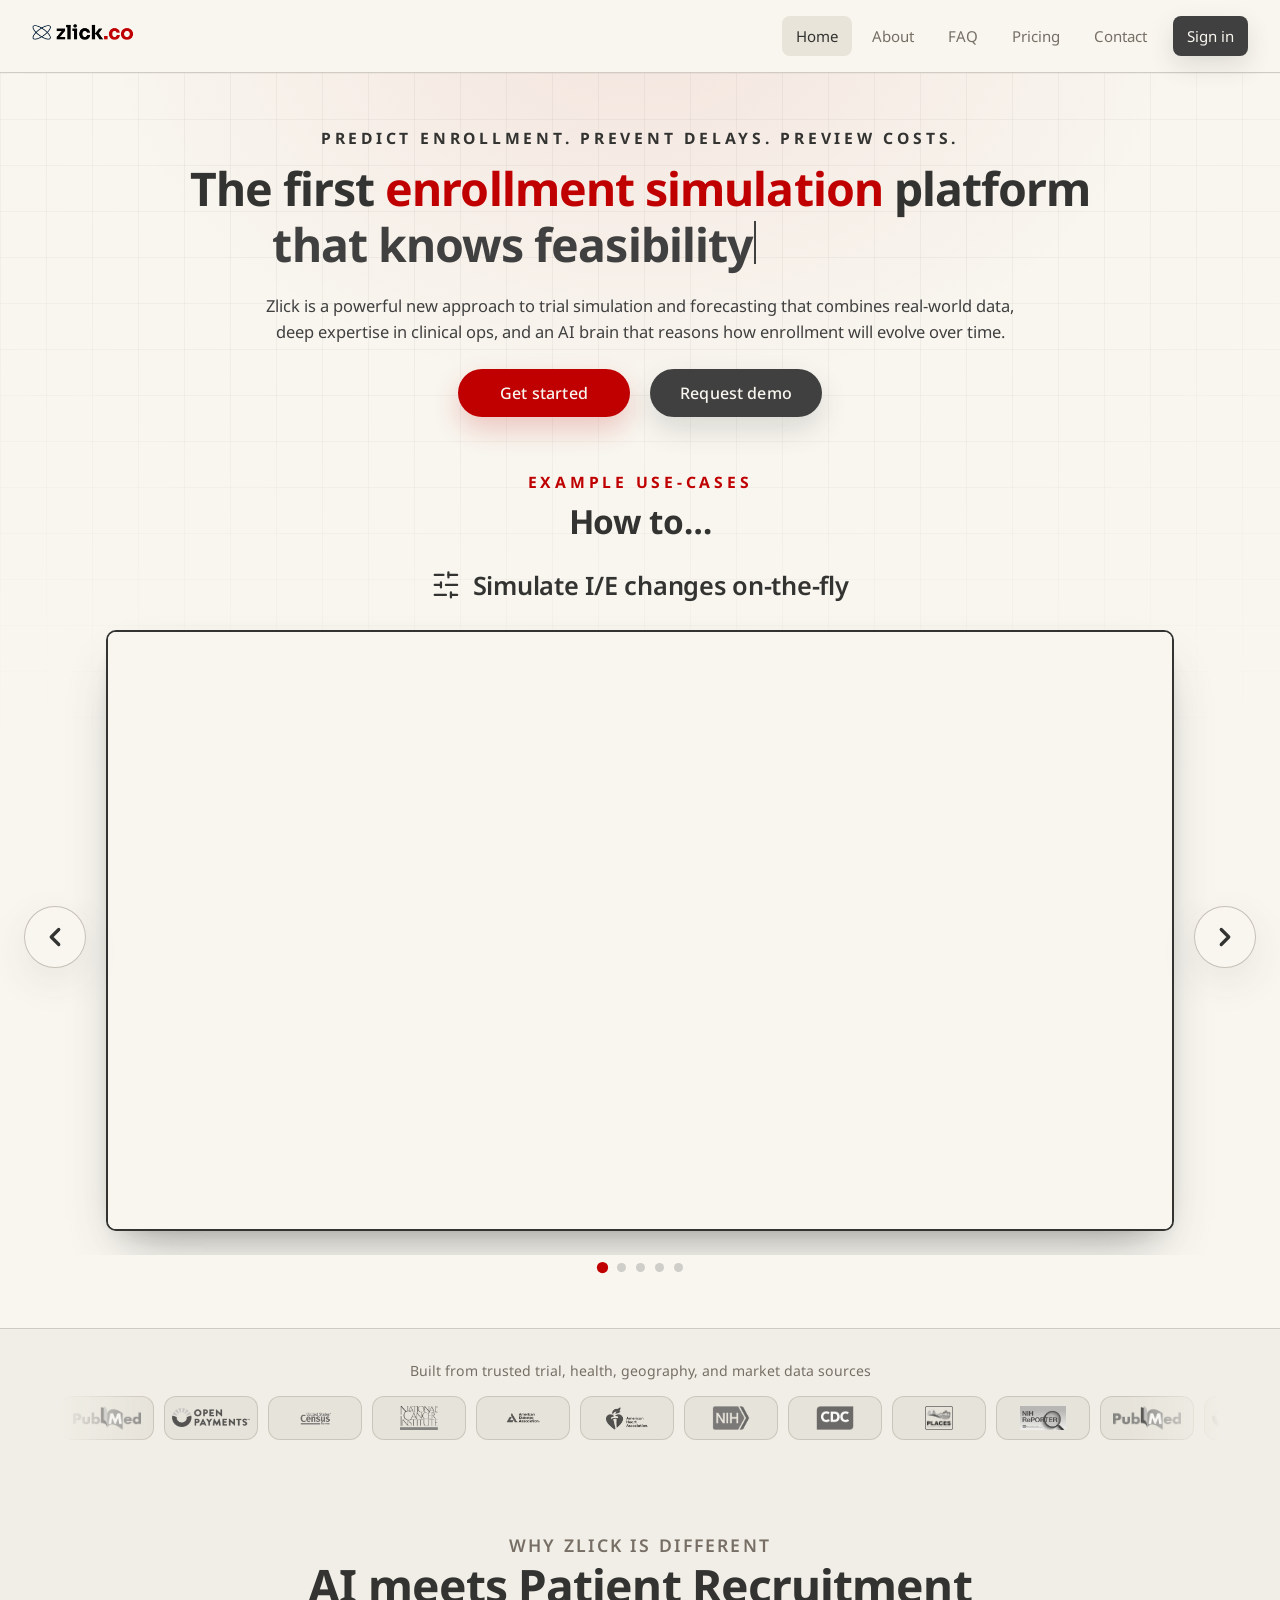
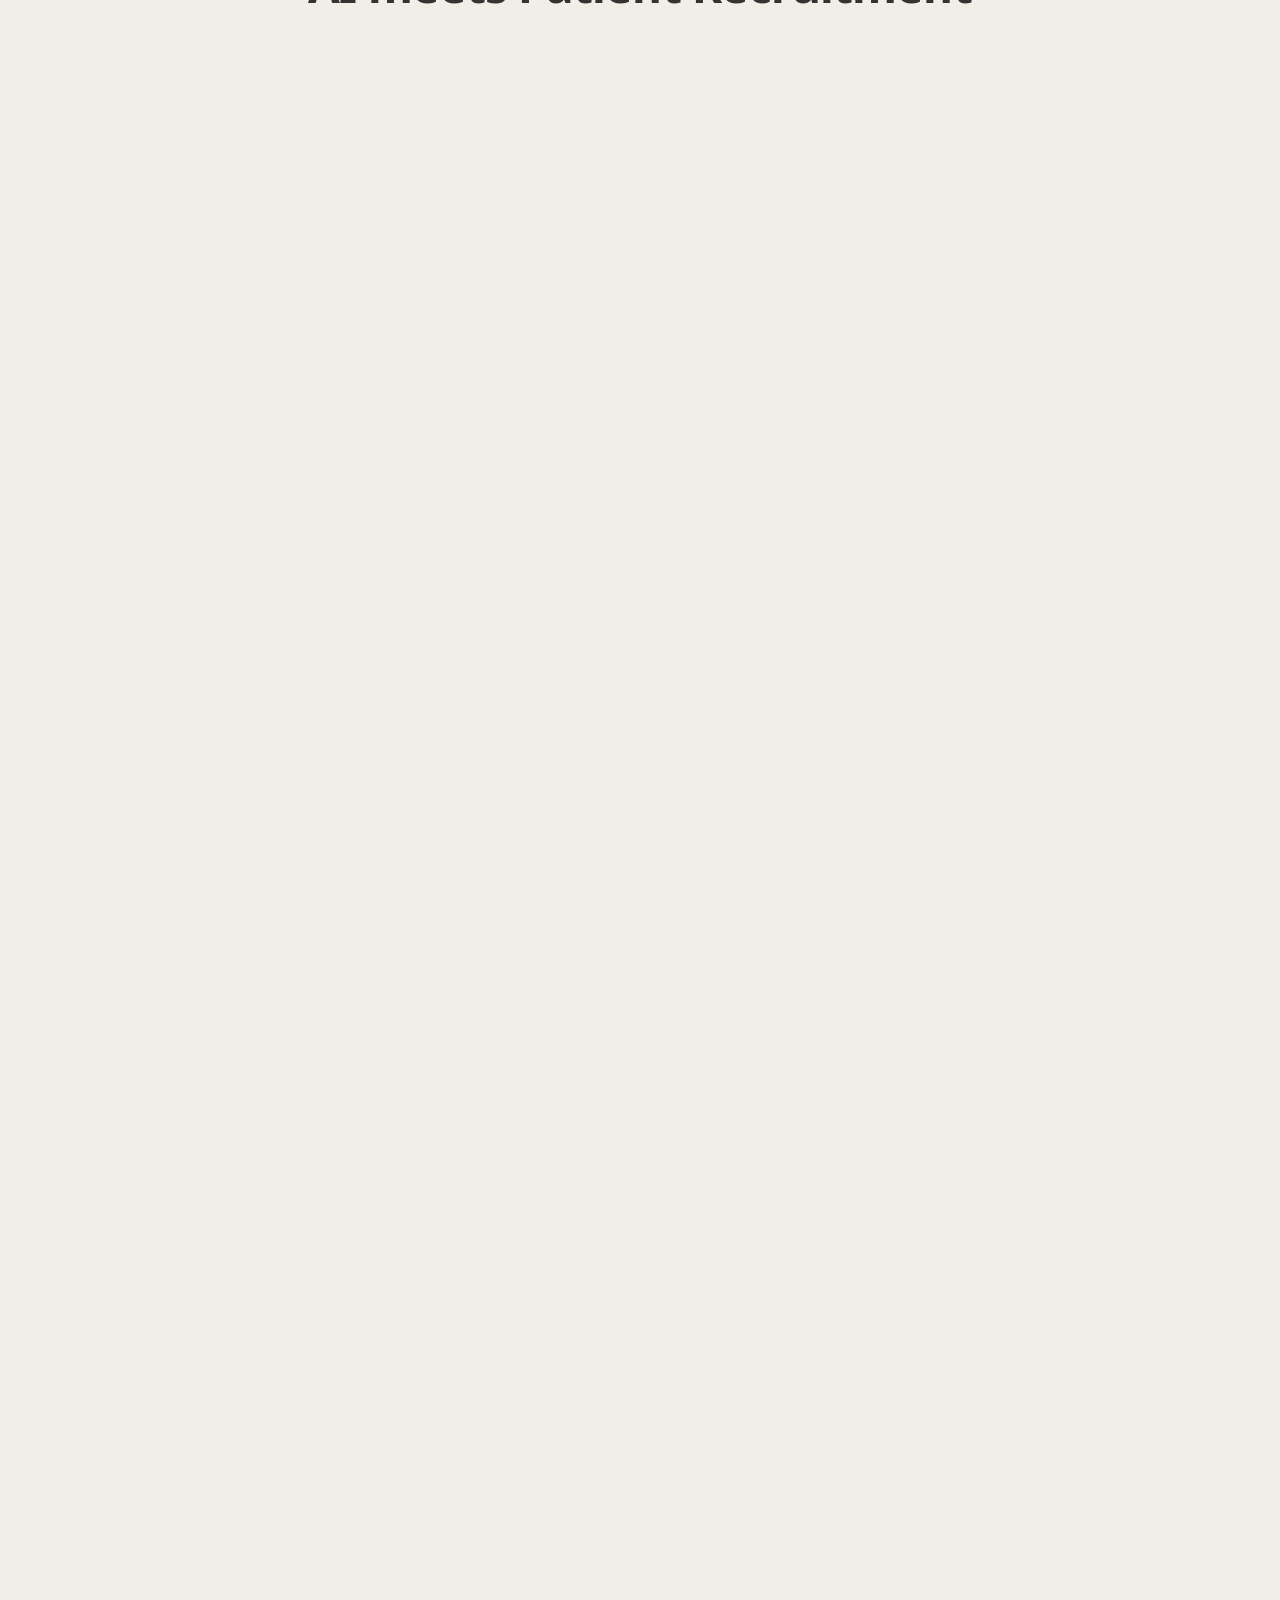
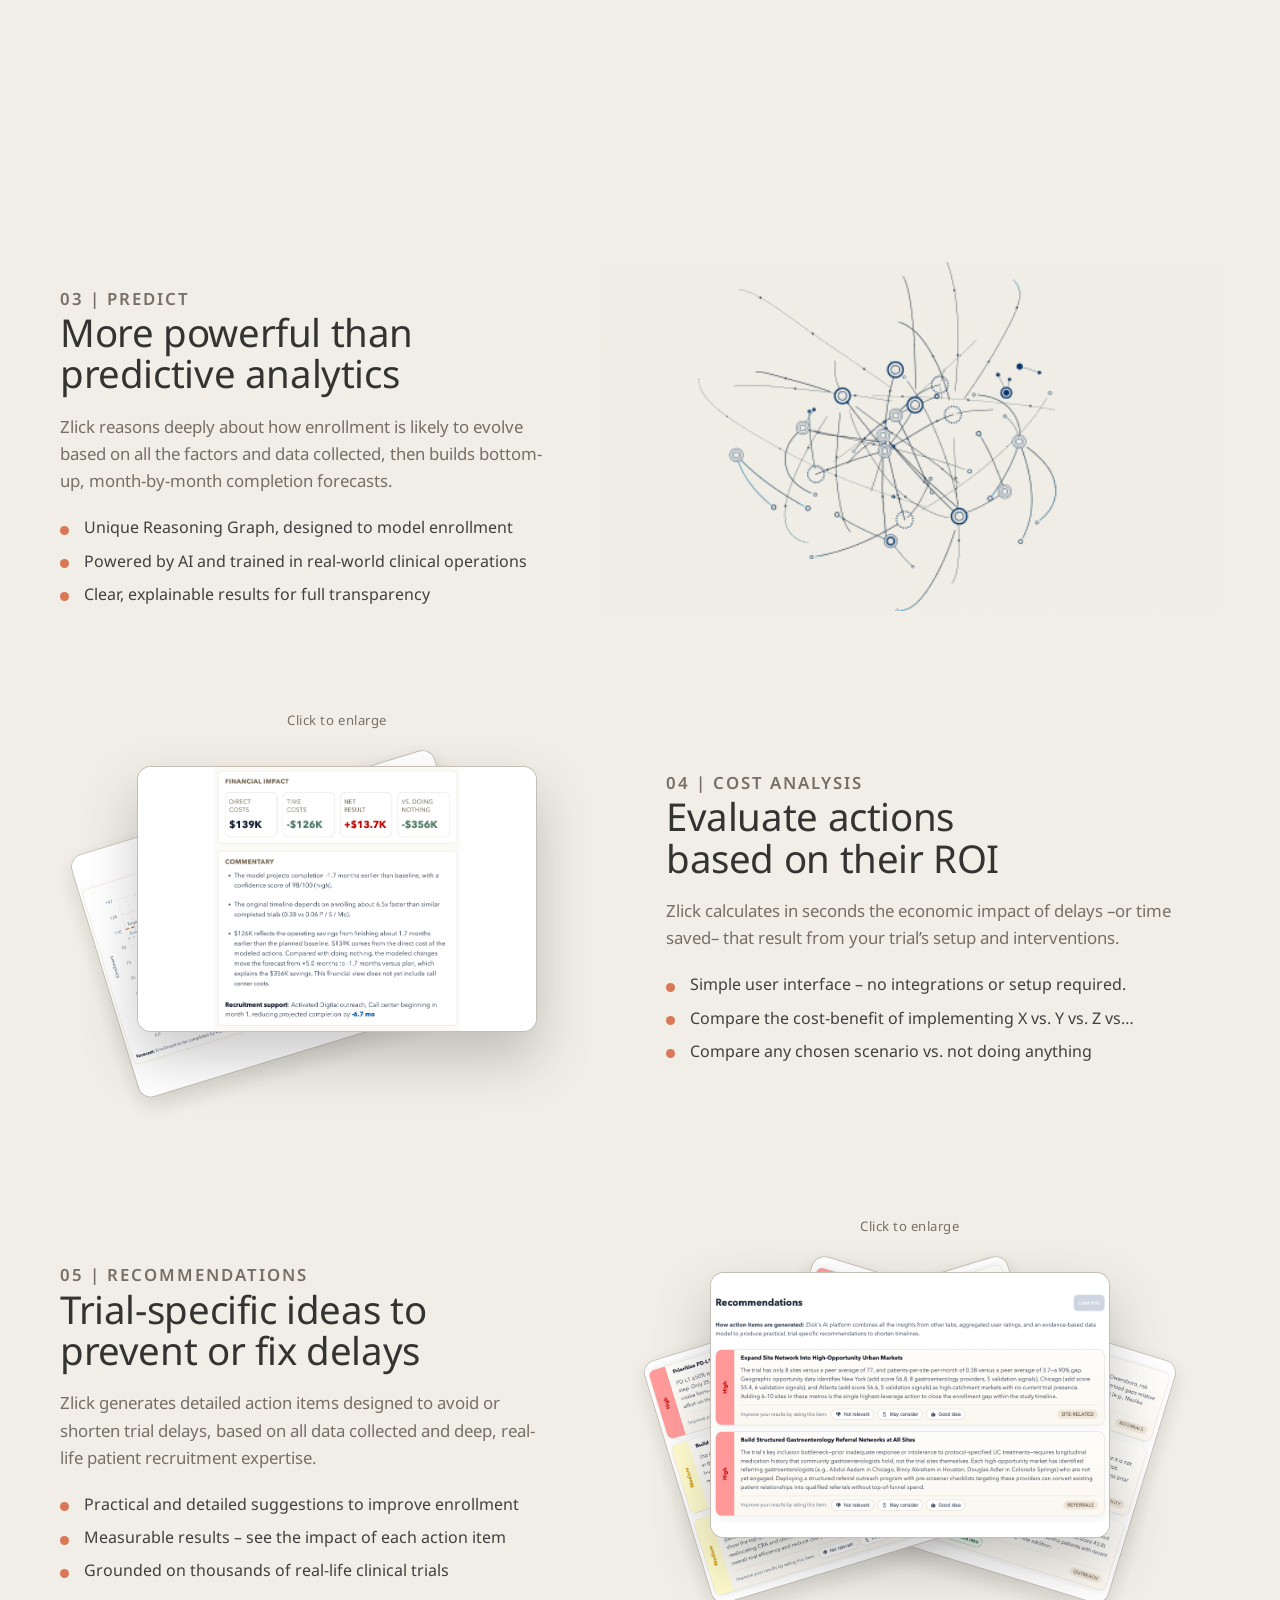
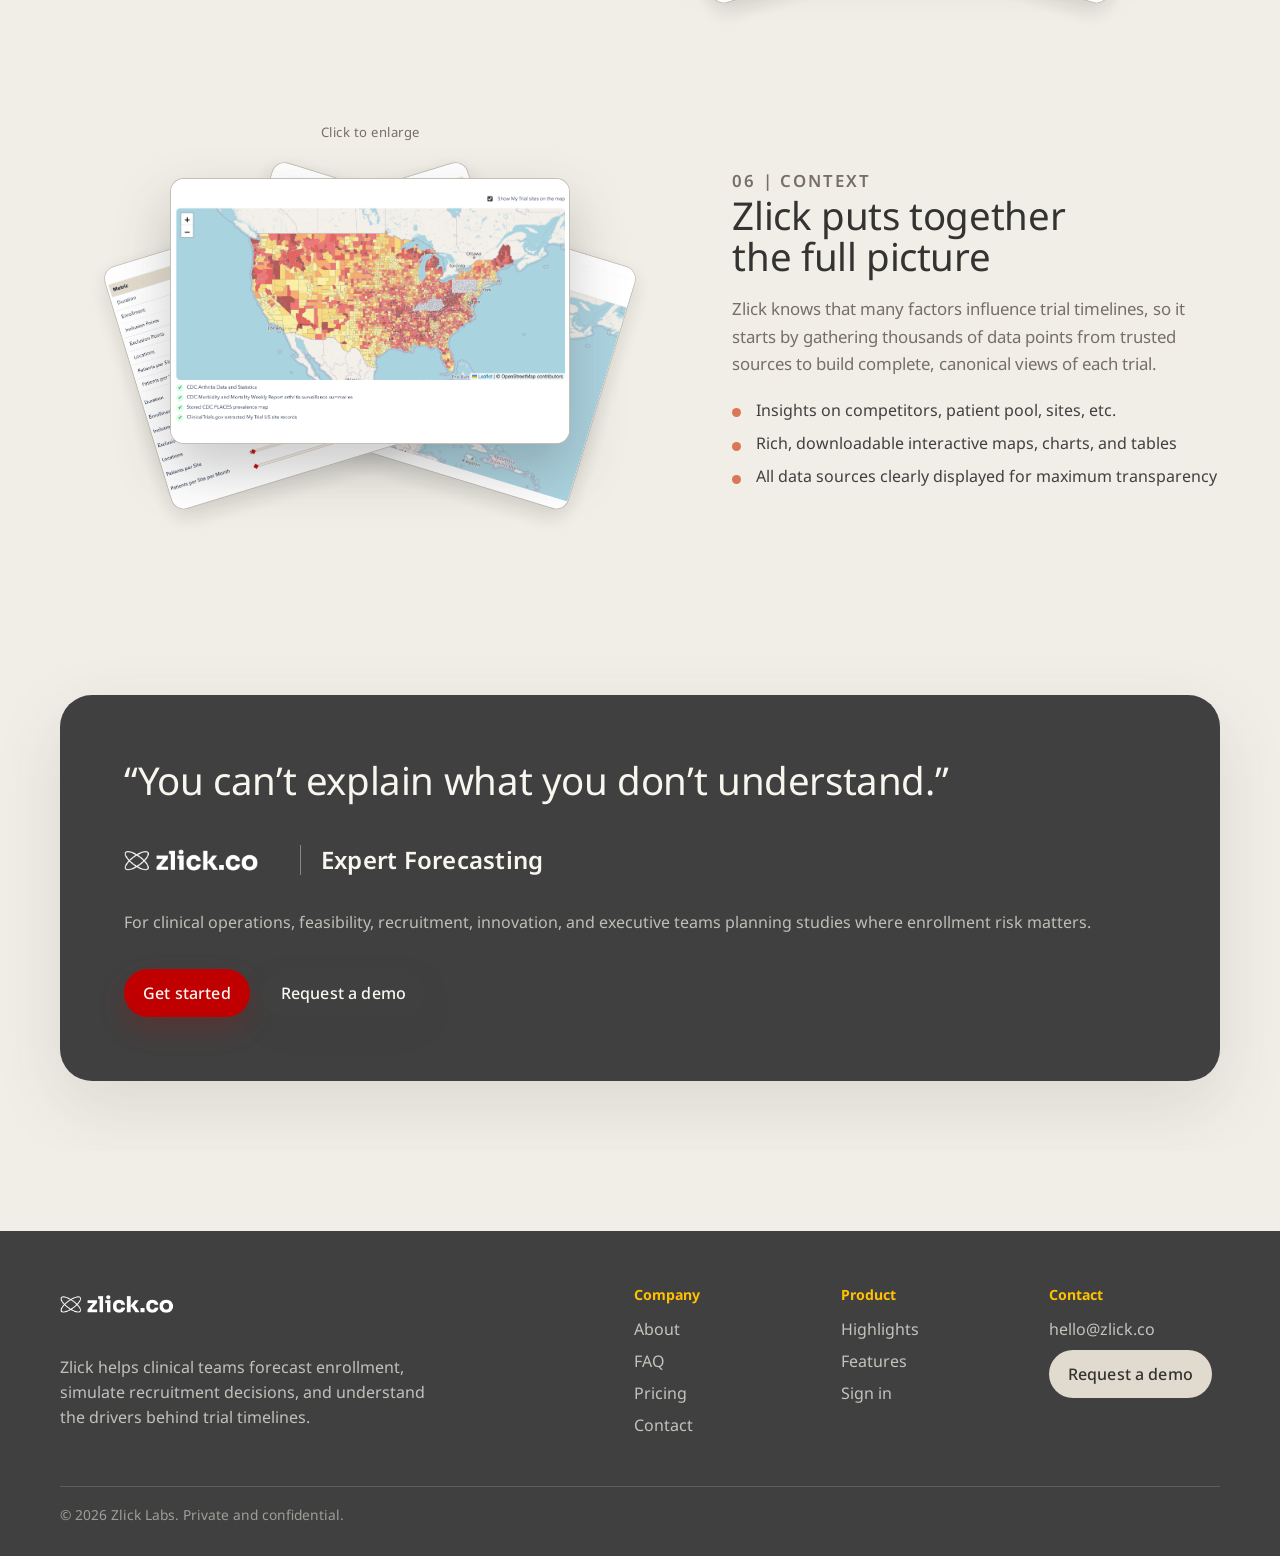
==== commit 411644e7: "Platform heading: bold 'digital twin' Co-Authored-By: Claude Opus 4.8 <noreply@anthropic.com>" ====
--- a/design-v2/index.html
+++ b/design-v2/index.html
@@ -222,7 +222,7 @@
       <section class="section" id="features">
         <div class="section-heading" data-reveal>
           <p class="eyebrow">Platform</p>
-          <h2>An AI-powered digital twin to simulate enrollment and experiment what-if scenarios</h2>
+          <h2>An AI-powered <strong>digital twin</strong> to simulate enrollment and experiment what-if scenarios</h2>
           <p>Zlick represents a new approach to trial forecasting, anchored on a deep understanding of how clinical trials operate in the real world and an AI engine that &#8216;reasons&#8217; how enrollment will evolve month by month.</p>
         </div>
 
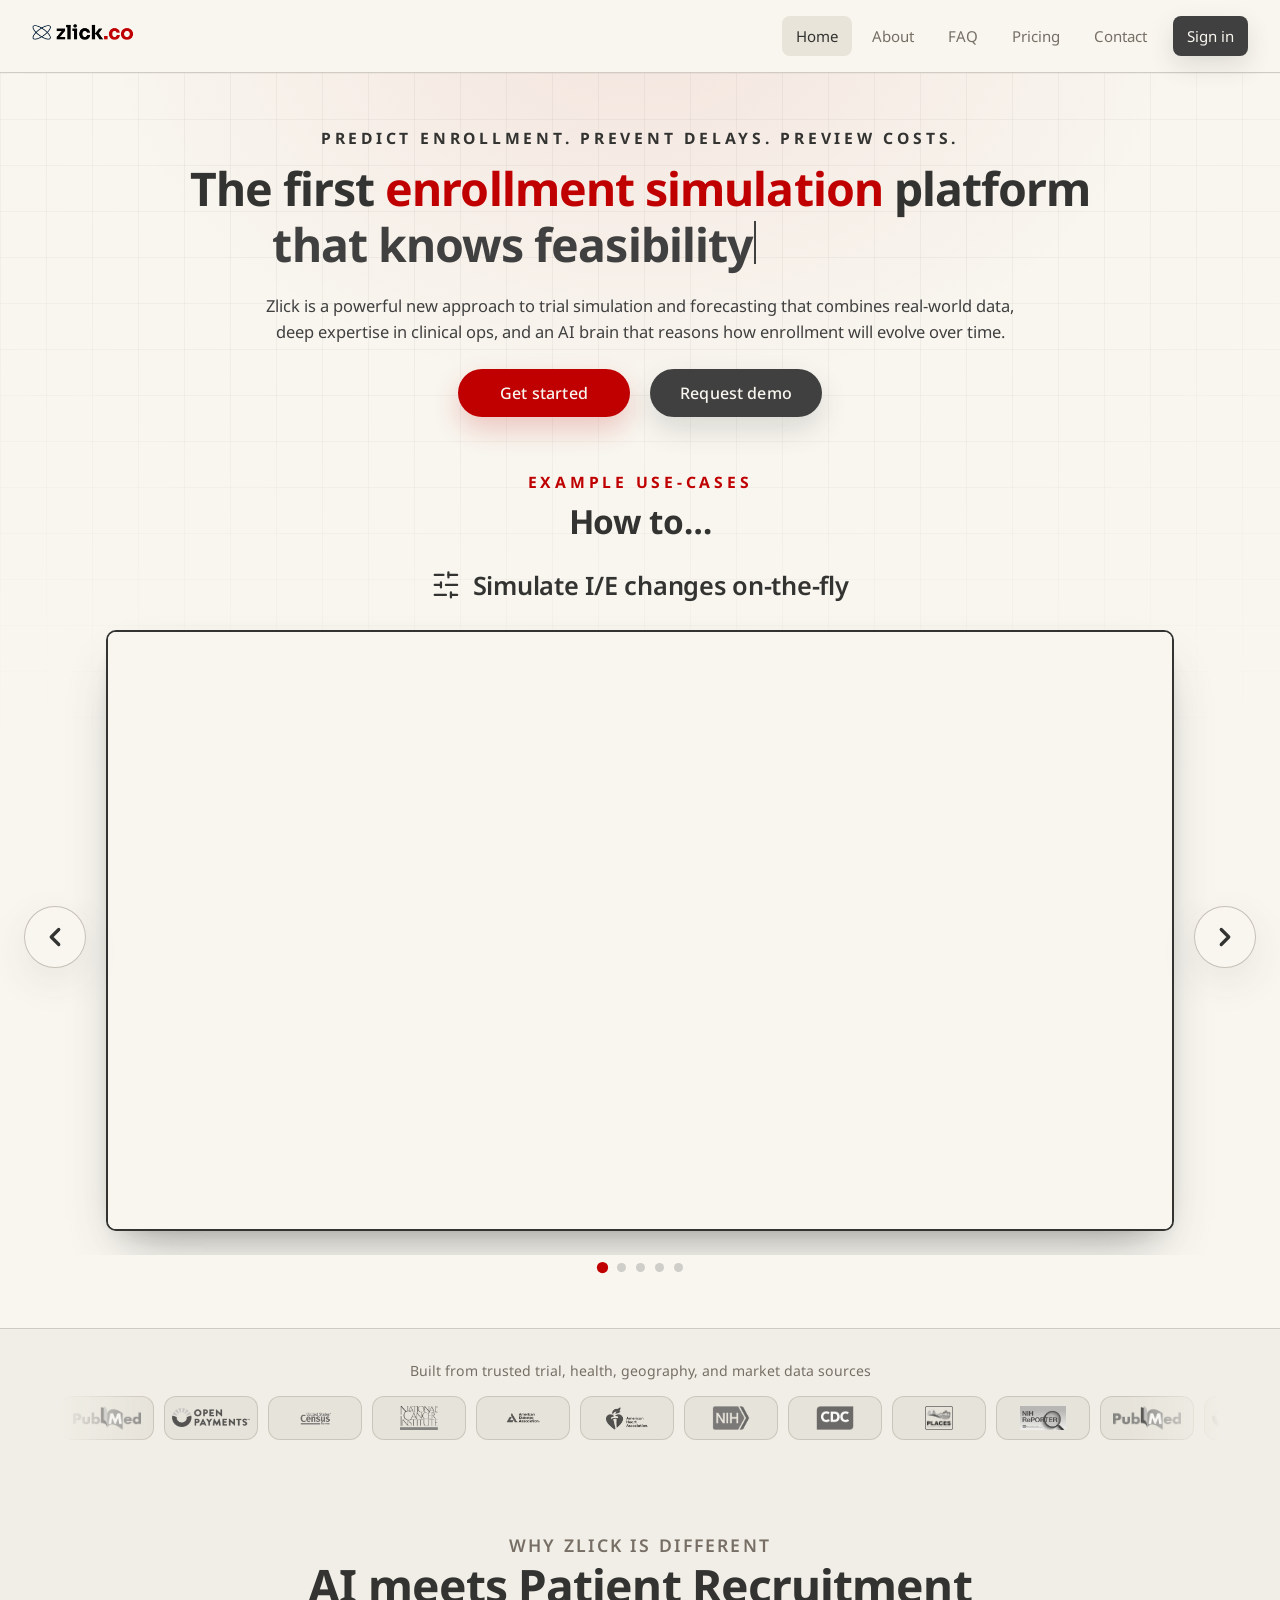
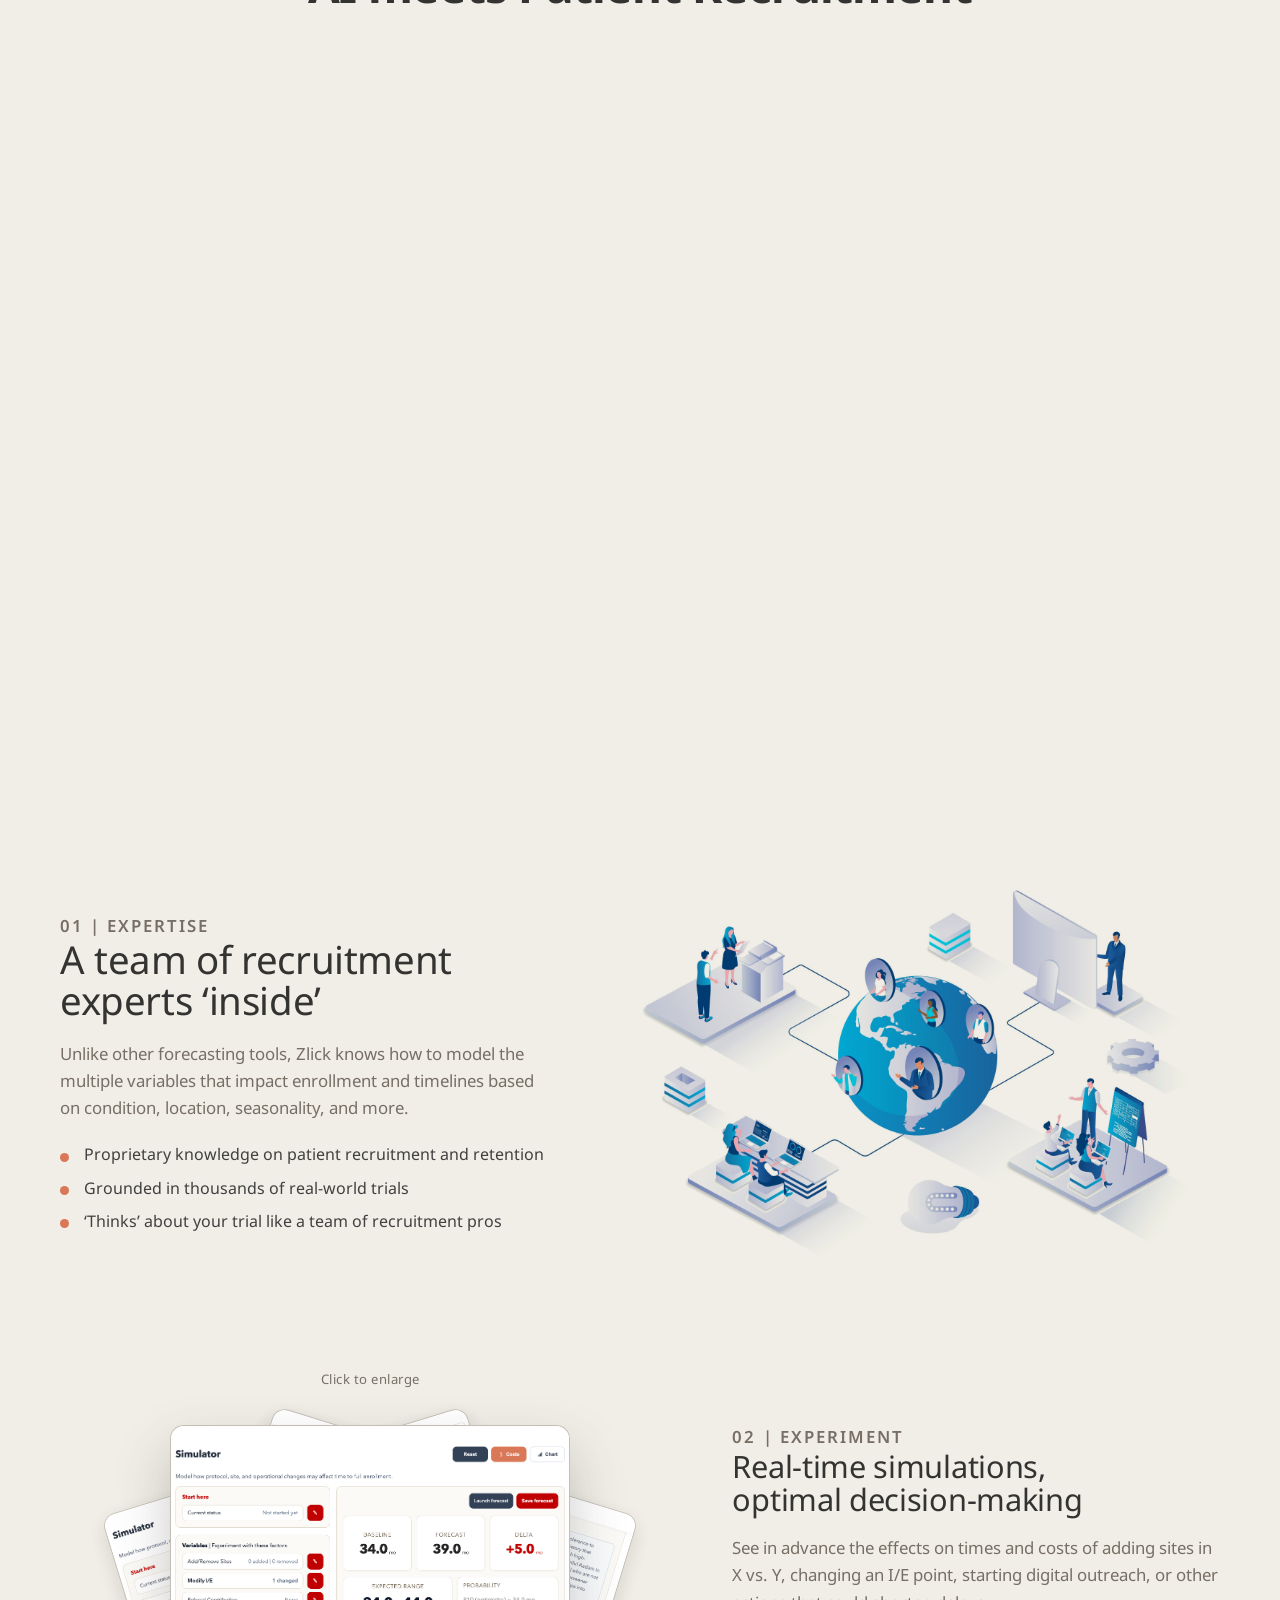
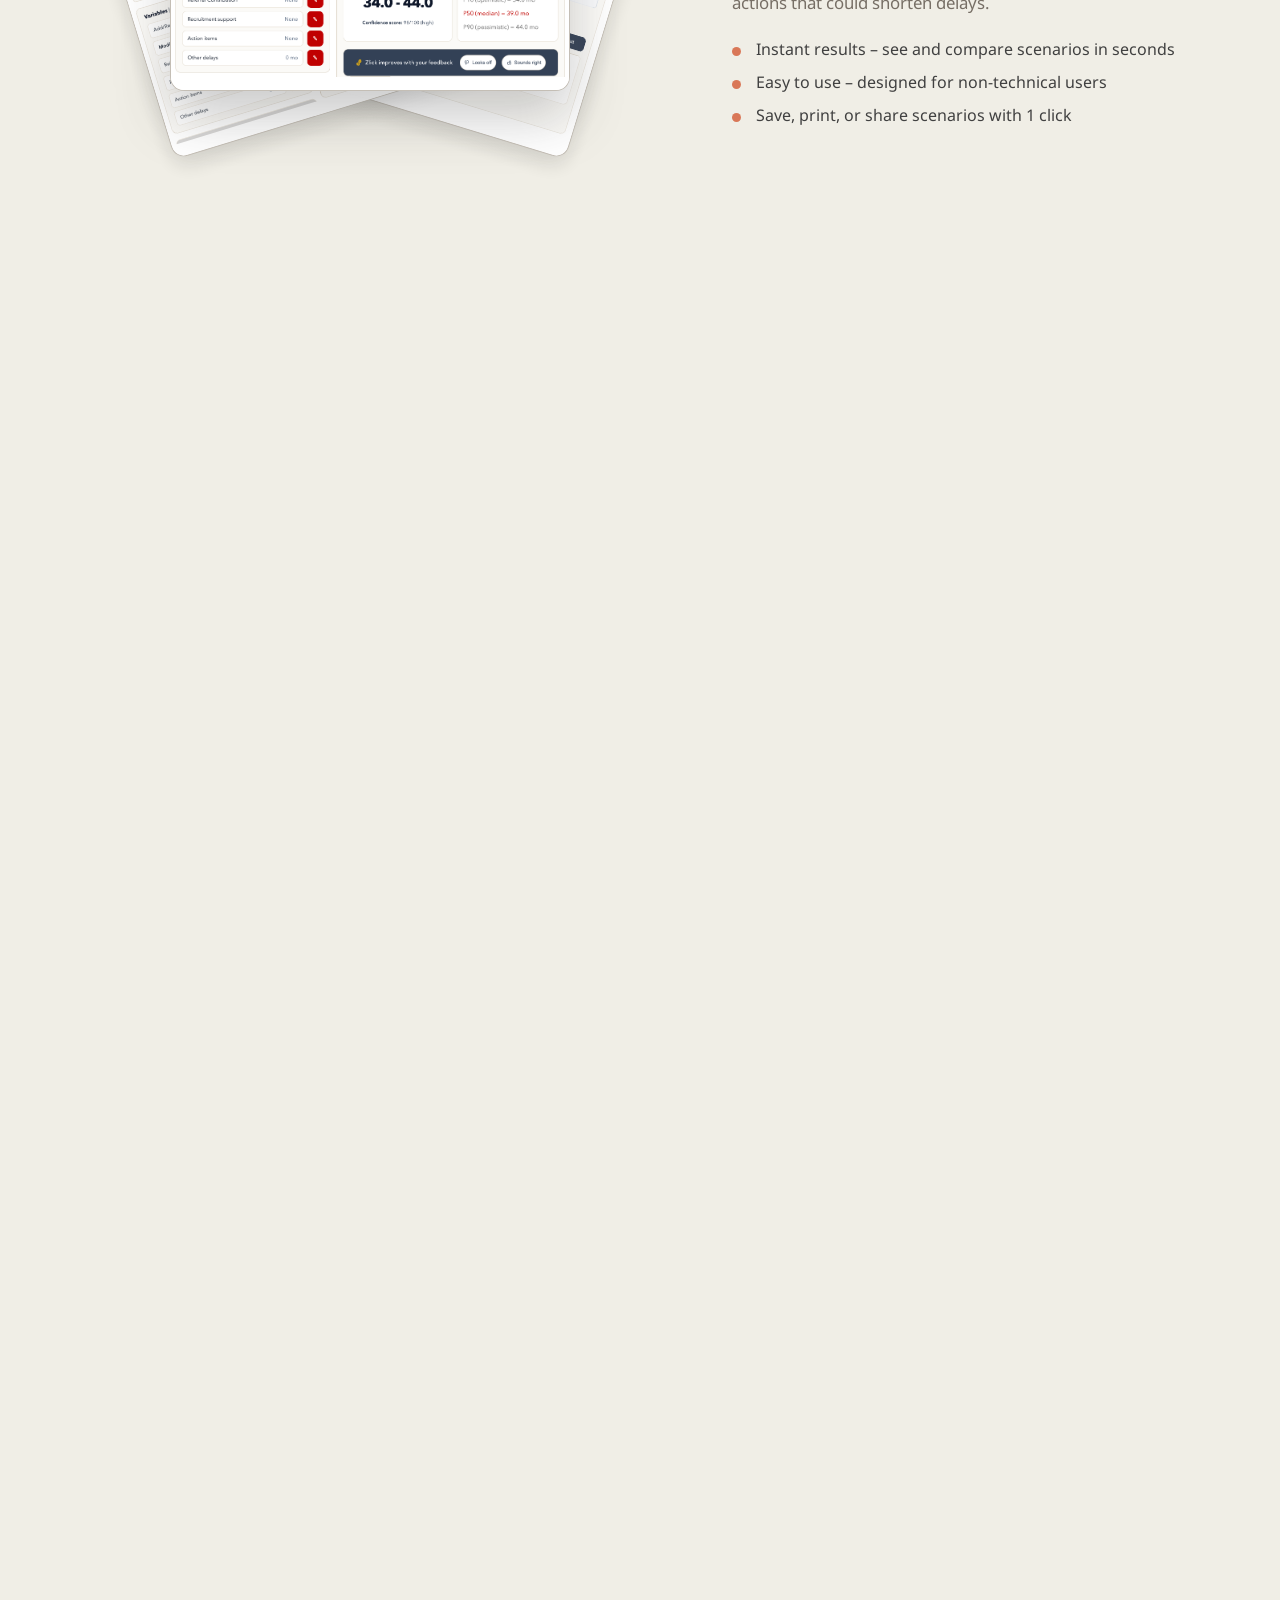
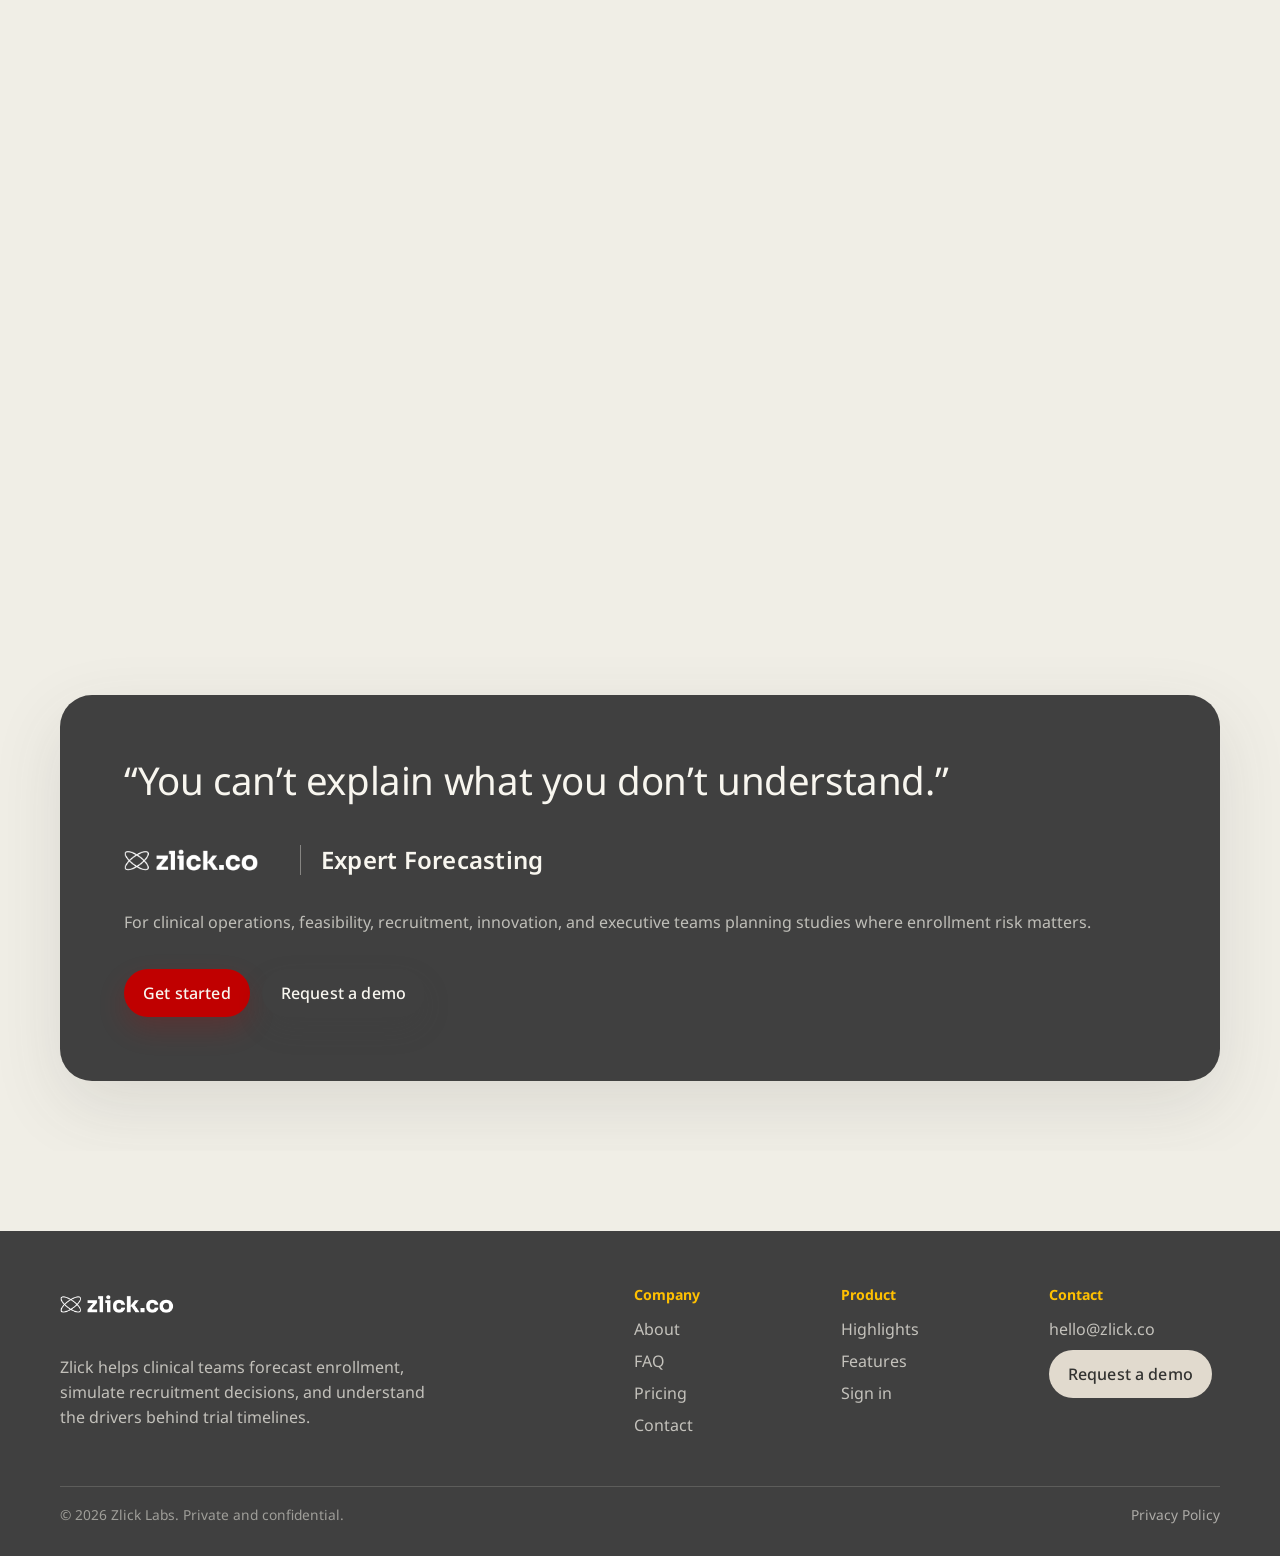
==== commit 2409d605: "Add Privacy Policy page; rework cookie notice; unify asset cache-bust - New privacy.html (Zlick Labs" ====
--- a/design-v2/index.html
+++ b/design-v2/index.html
@@ -17,7 +17,7 @@
     <link rel="preconnect" href="https://fonts.googleapis.com">
     <link rel="preconnect" href="https://fonts.gstatic.com" crossorigin>
     <link href="https://fonts.googleapis.com/css2?family=Noto+Sans:wght@400;500;600;700&display=swap" rel="stylesheet">
-    <link rel="stylesheet" href="styles.css?v=20260629c">
+    <link rel="stylesheet" href="styles.css?v=20260827a">
   </head>
   <body>
     <header class="site-header">
@@ -404,7 +404,7 @@
           <button class="button button-soft" type="button" data-open-demo>Request a demo</button>
         </div>
       </div>
-      <div class="footer-bottom">© 2026 Zlick Labs. Private and confidential.</div>
+      <div class="footer-bottom"><span>© 2026 Zlick Labs. Private and confidential.</span><span class="footer-legal"><a href="privacy.html">Privacy Policy</a></span></div>
     </footer>
 
     <div class="lightbox" aria-hidden="true" data-lightbox>
@@ -439,6 +439,6 @@
       </div>
     </div>
 
-    <script src="script.js?v=20260618w"></script>
+    <script src="script.js?v=20260827a"></script>
   </body>
 </html>
--- a/design-v2/styles.css
+++ b/design-v2/styles.css
@@ -1871,3 +1871,132 @@
 .faq-answer li::before { content: ""; position: absolute; left: 2px; top: 14px; width: 6px; height: 6px; border-radius: 50%; background: var(--red); }
 .faq-cta { max-width: 820px; margin: 40px auto 0; display: flex; align-items: center; justify-content: center; gap: 18px; flex-wrap: wrap; }
 .faq-cta p { margin: 0; color: var(--muted); font-size: 1.05rem; }
+
+/* ---- Legal pages (privacy, terms) ---- */
+.legal {
+  width: min(760px, 100%);
+  margin: 0 auto;
+  color: var(--ink);
+  line-height: 1.72;
+}
+
+.legal > *:first-child { margin-top: 0; }
+
+.legal h2 {
+  margin: 44px 0 14px;
+  font-size: 1.16rem;
+  font-weight: 700;
+  letter-spacing: -0.01em;
+}
+
+.legal h3 {
+  margin: 26px 0 10px;
+  font-size: 1rem;
+  font-weight: 600;
+}
+
+.legal p { margin: 0 0 14px; }
+
+.legal a {
+  color: var(--red);
+  text-decoration: none;
+  border-bottom: 1px solid rgba(192, 0, 0, 0.32);
+  transition: color 160ms var(--ease-out), border-color 160ms var(--ease-out);
+}
+
+.legal a:hover { color: var(--red-deep); border-bottom-color: var(--red-deep); }
+
+.legal strong { font-weight: 600; }
+
+.legal ul { margin: 0 0 16px; padding: 0; list-style: none; }
+.legal ul:last-child { margin-bottom: 0; }
+
+.legal li { position: relative; padding: 5px 0 5px 20px; }
+
+.legal li::before {
+  content: "";
+  position: absolute;
+  left: 2px;
+  top: 15px;
+  width: 6px;
+  height: 6px;
+  border-radius: 50%;
+  background: var(--red);
+}
+
+.legal-meta {
+  margin: 0 0 26px;
+  color: var(--muted);
+  font-size: 0.9rem;
+}
+
+.legal-summary {
+  margin: 0 0 8px;
+  padding: 24px 26px 20px;
+  background: var(--surface);
+  border: 1px solid var(--line);
+  border-radius: var(--radius);
+}
+
+.legal-summary h2 { margin-top: 0; }
+
+.legal-note { color: var(--muted); font-size: 0.92rem; }
+
+.legal-table-wrap { overflow-x: auto; margin: 0 0 18px; }
+
+.legal-table {
+  width: 100%;
+  min-width: 520px;
+  border-collapse: collapse;
+  font-size: 0.92rem;
+  line-height: 1.55;
+}
+
+.legal-table th,
+.legal-table td {
+  padding: 10px 14px 10px 0;
+  text-align: left;
+  vertical-align: top;
+  border-bottom: 1px solid var(--line);
+}
+
+.legal-table th {
+  font-weight: 600;
+  color: var(--ink);
+  border-bottom-color: var(--dark-soft);
+}
+
+.legal-table td { color: var(--dark); }
+
+.legal-contact {
+  margin: 0 0 14px;
+  padding: 20px 24px;
+  background: var(--surface);
+  border: 1px solid var(--line);
+  border-radius: var(--radius-small);
+  line-height: 1.65;
+}
+
+/* Legal links in the footer bottom bar */
+.footer-bottom {
+  display: flex;
+  flex-wrap: wrap;
+  align-items: center;
+  justify-content: space-between;
+  gap: 8px 20px;
+}
+
+.footer-legal { display: flex; flex-wrap: wrap; gap: 8px 20px; }
+
+.footer-legal a {
+  color: rgba(240, 238, 230, 0.62);
+  text-decoration: none;
+  transition: color 160ms var(--ease-out);
+}
+
+.footer-legal a:hover { color: var(--surface); }
+
+@media (max-width: 620px) {
+  .legal h2 { margin-top: 34px; }
+  .legal-summary { padding: 20px 20px 16px; }
+}
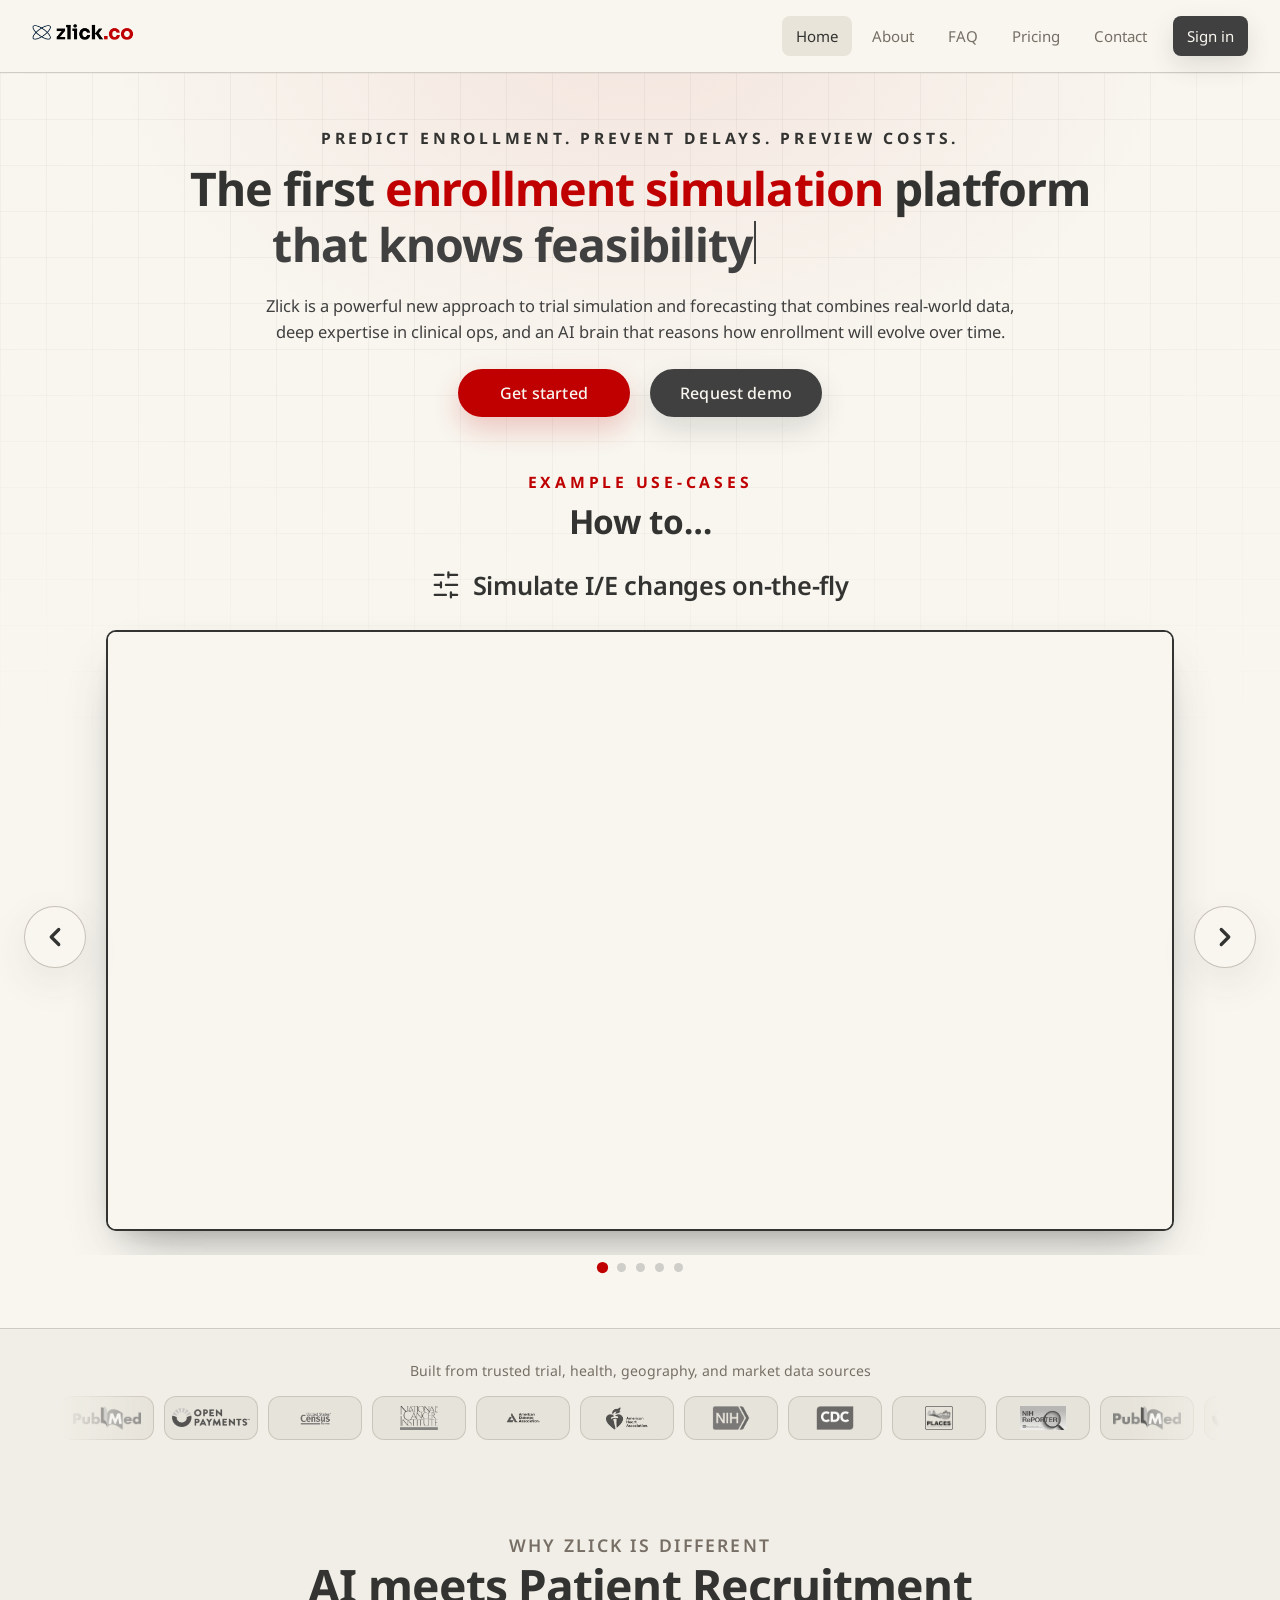
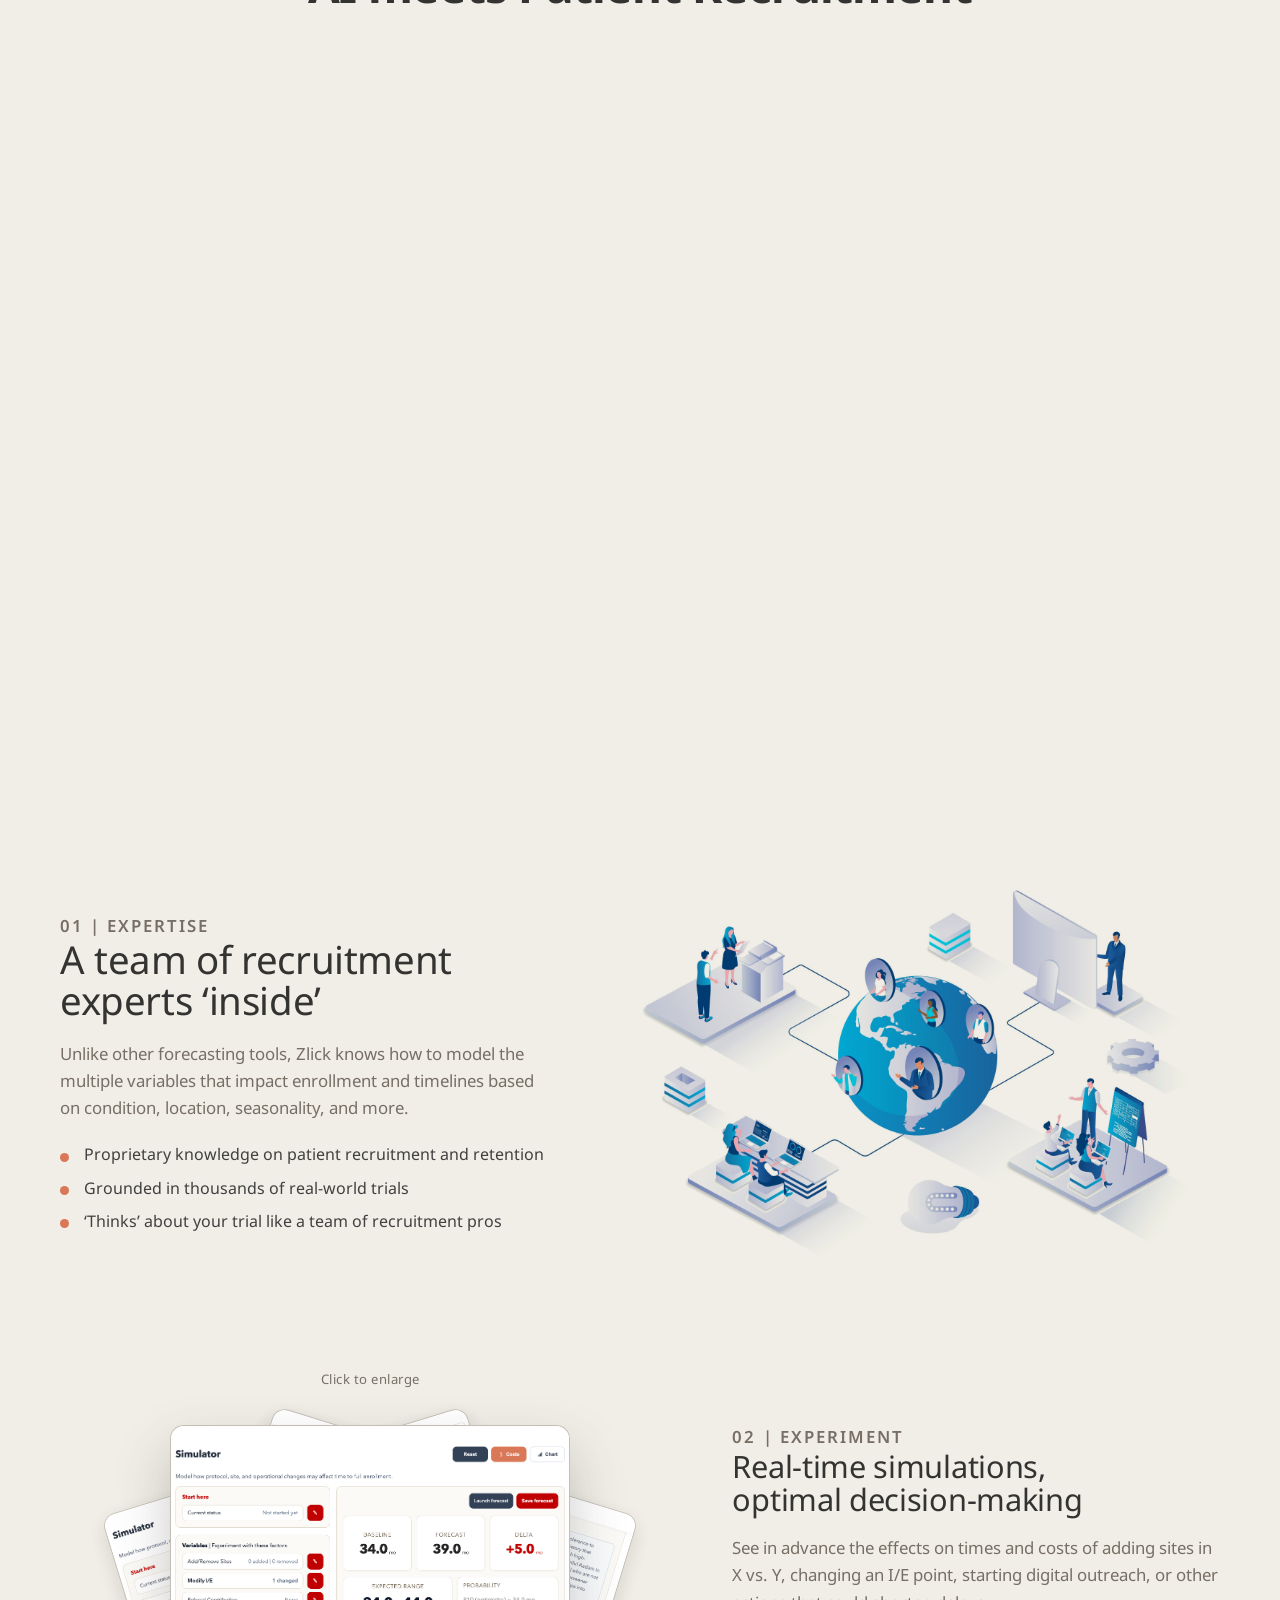
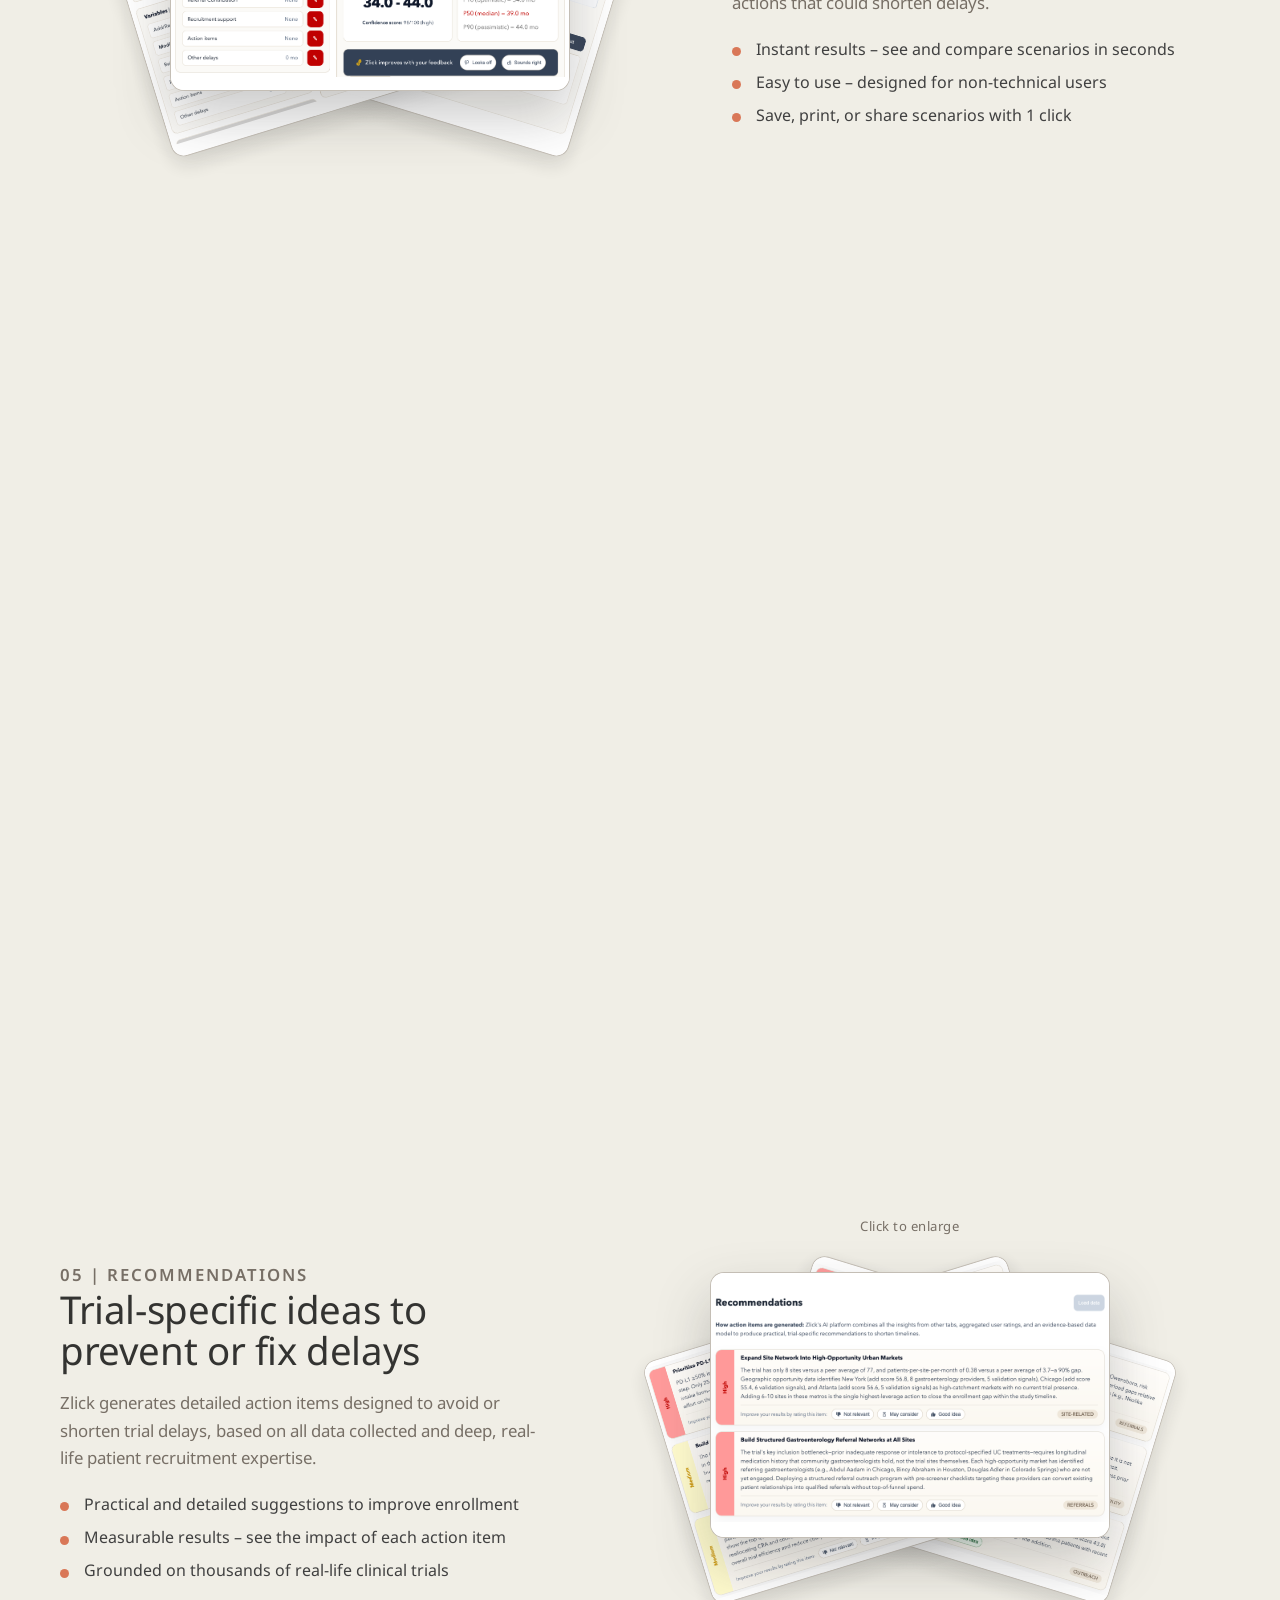
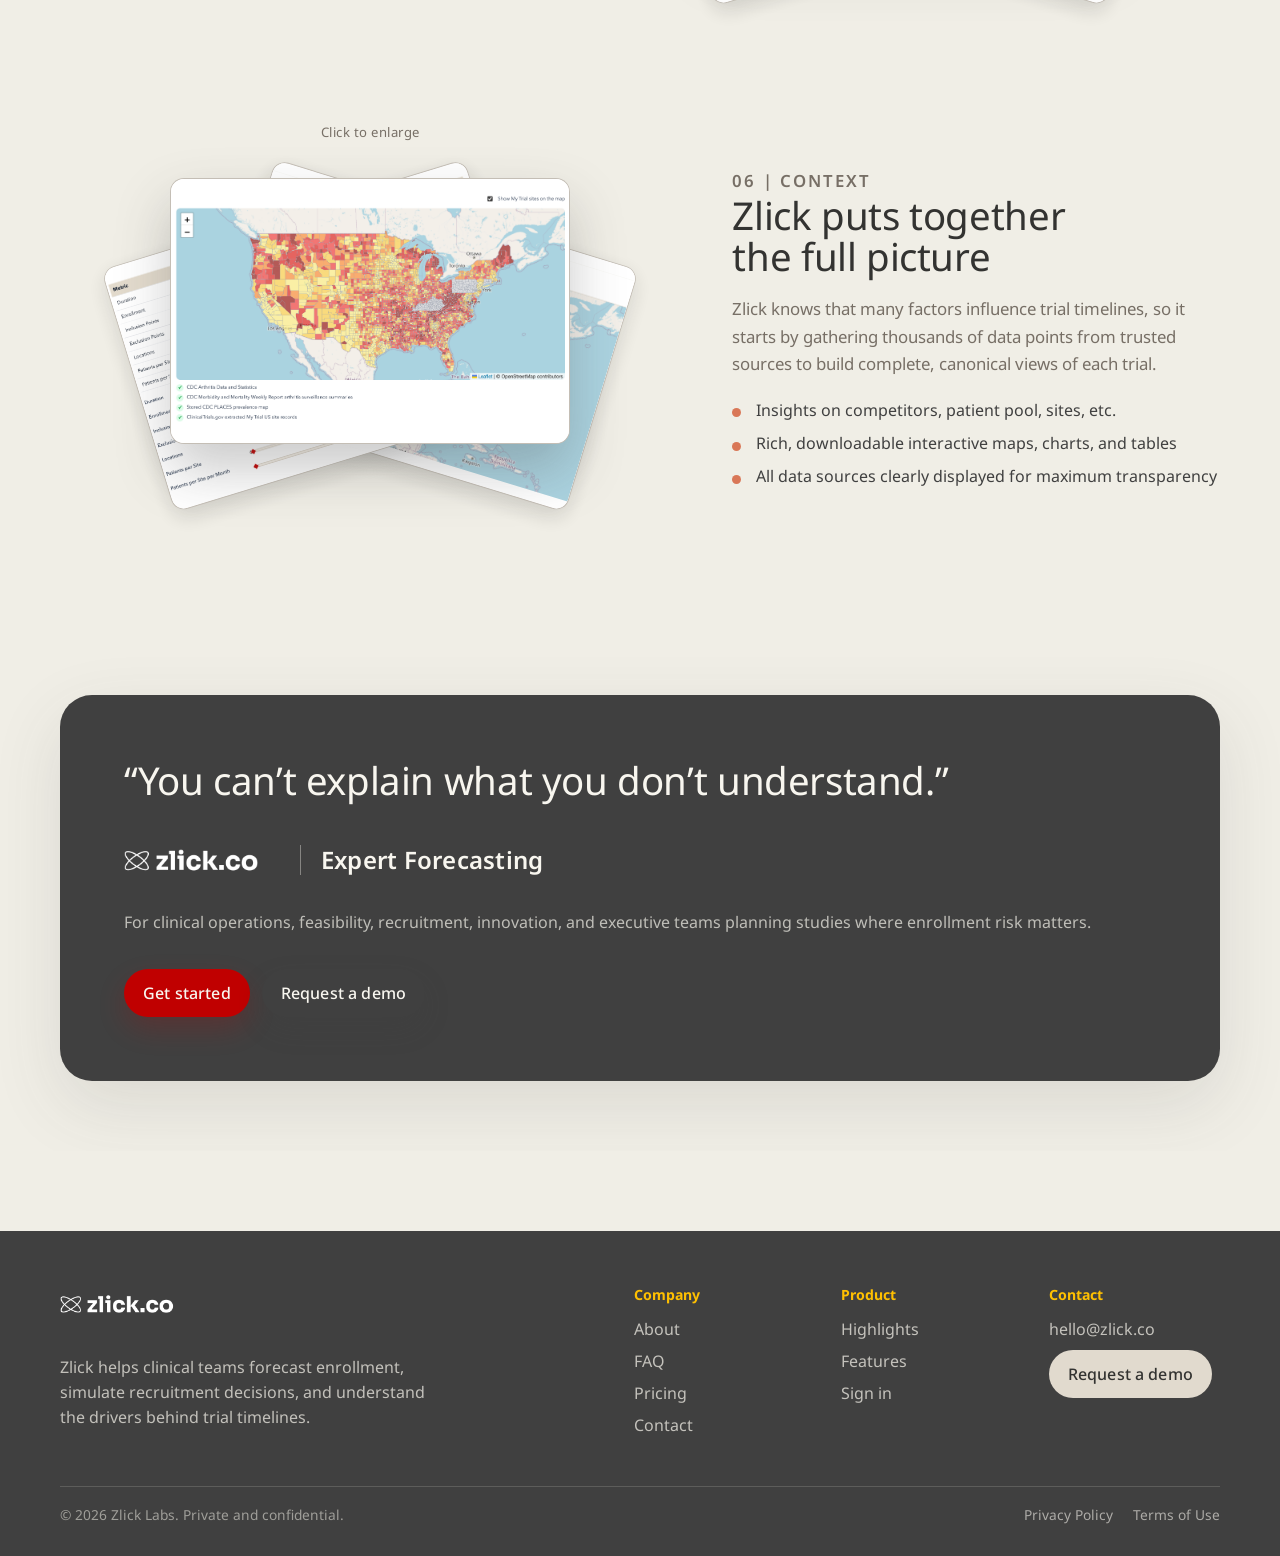
==== commit 427a7e29: "Add Terms of Use page; link Privacy + Terms in footer site-wide - New terms.html (24 sections, effec" ====
--- a/design-v2/index.html
+++ b/design-v2/index.html
@@ -17,7 +17,7 @@
     <link rel="preconnect" href="https://fonts.googleapis.com">
     <link rel="preconnect" href="https://fonts.gstatic.com" crossorigin>
     <link href="https://fonts.googleapis.com/css2?family=Noto+Sans:wght@400;500;600;700&display=swap" rel="stylesheet">
-    <link rel="stylesheet" href="styles.css?v=20260827a">
+    <link rel="stylesheet" href="styles.css?v=20260827b">
   </head>
   <body>
     <header class="site-header">
@@ -404,7 +404,7 @@
           <button class="button button-soft" type="button" data-open-demo>Request a demo</button>
         </div>
       </div>
-      <div class="footer-bottom"><span>© 2026 Zlick Labs. Private and confidential.</span><span class="footer-legal"><a href="privacy.html">Privacy Policy</a></span></div>
+      <div class="footer-bottom"><span>© 2026 Zlick Labs. Private and confidential.</span><span class="footer-legal"><a href="privacy.html">Privacy Policy</a><a href="terms.html">Terms of Use</a></span></div>
     </footer>
 
     <div class="lightbox" aria-hidden="true" data-lightbox>
@@ -439,6 +439,6 @@
       </div>
     </div>
 
-    <script src="script.js?v=20260827a"></script>
+    <script src="script.js?v=20260827b"></script>
   </body>
 </html>
